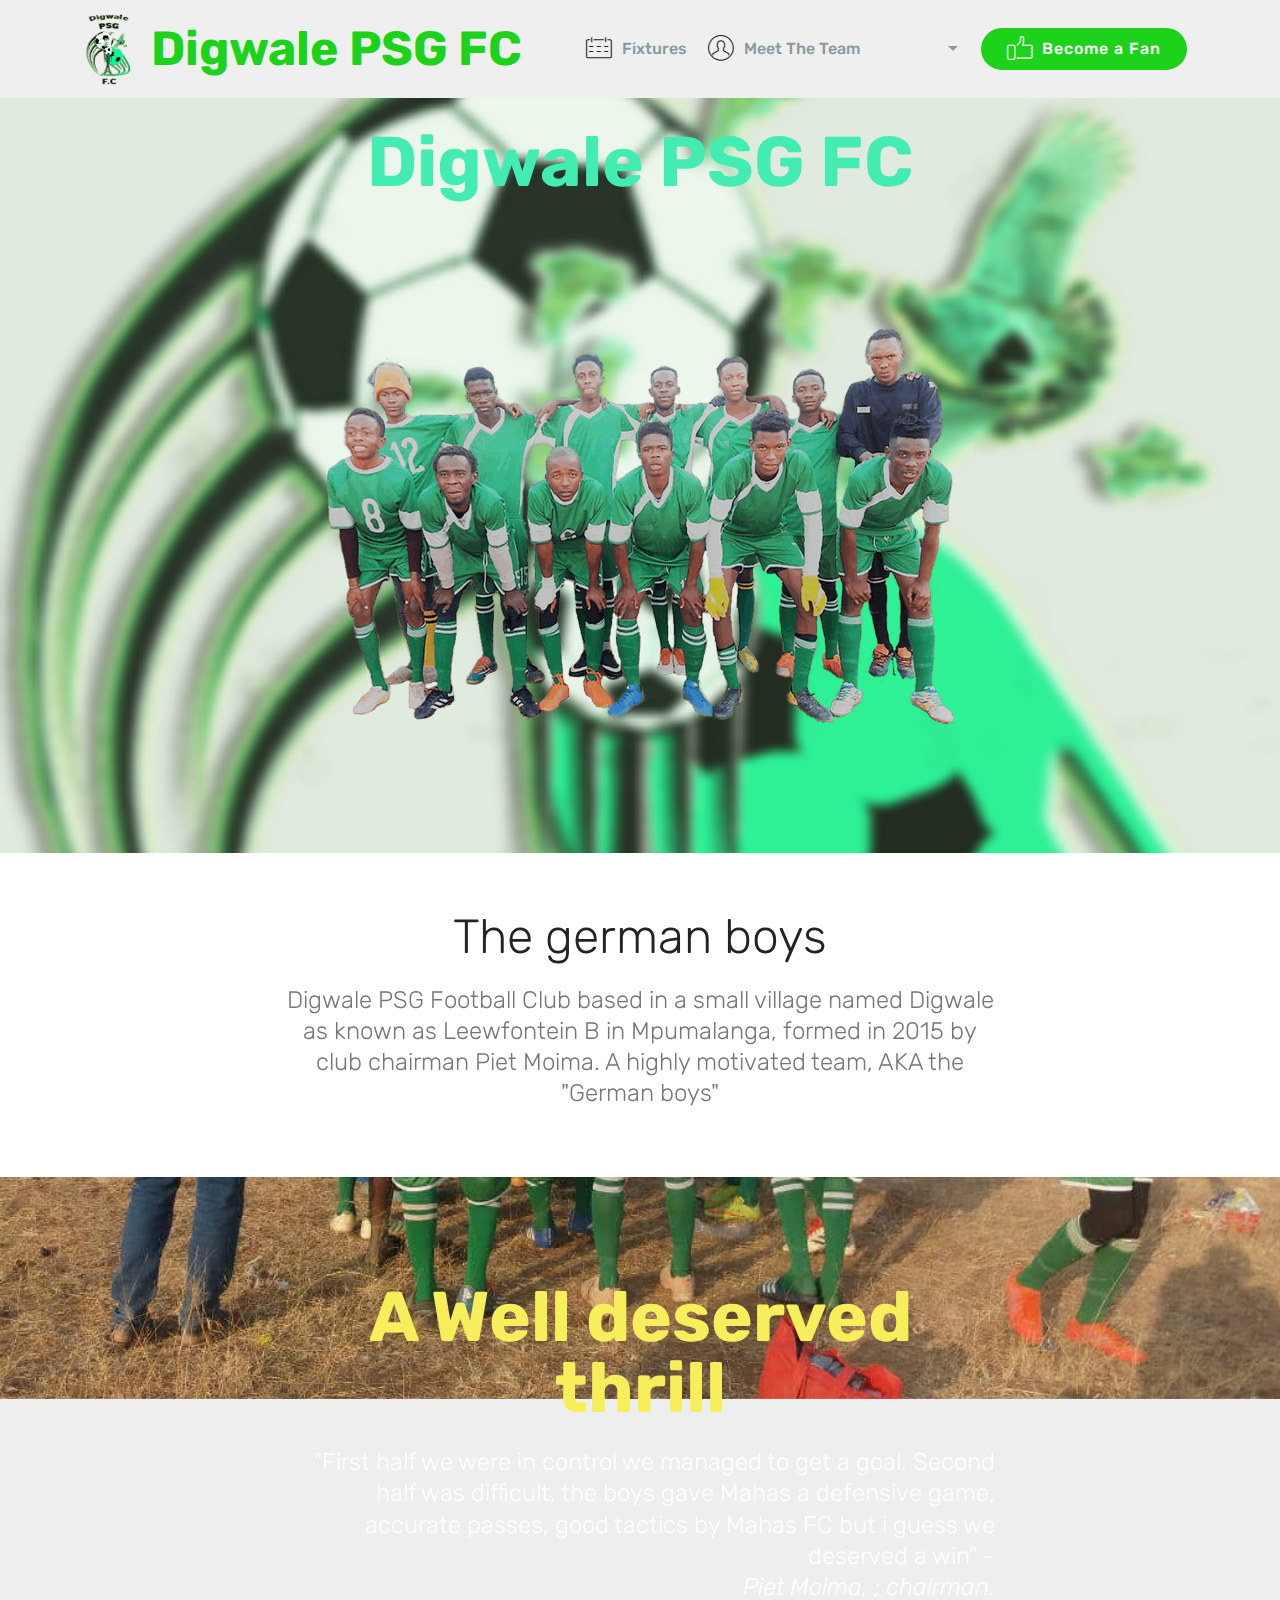
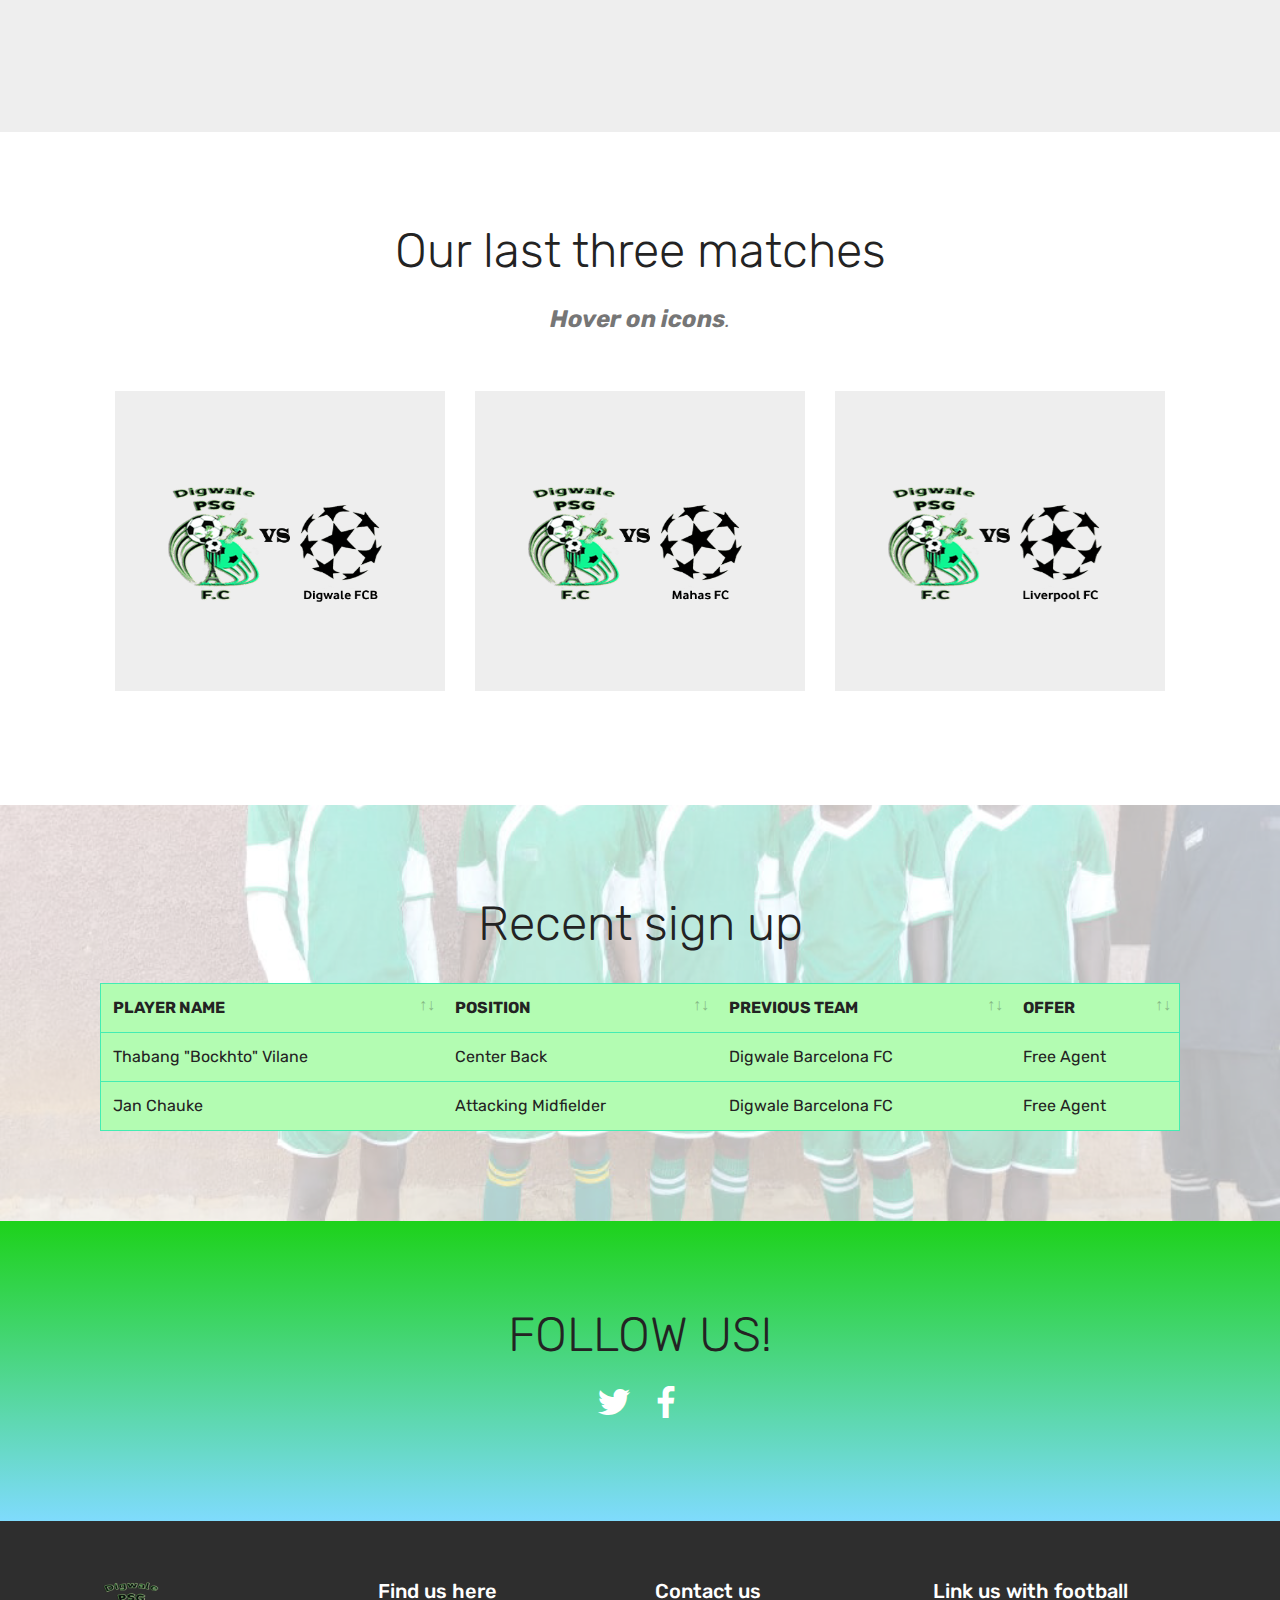
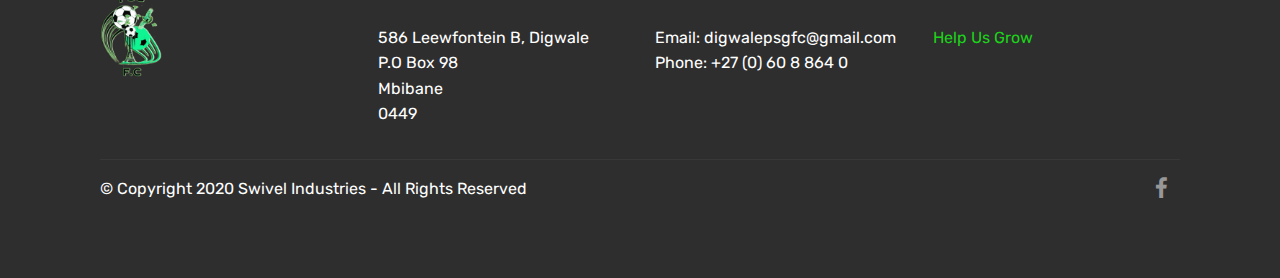
==== index.html @ e211bceb "another commit" ====
<!DOCTYPE html>
<html  >
<head>
  <!-- Site made with Mobirise Website Builder v4.11.6, https://mobirise.com -->
  <meta charset="UTF-8">
  <meta http-equiv="X-UA-Compatible" content="IE=edge">
  <meta name="generator" content="Mobirise v4.11.6, mobirise.com">
  <meta name="viewport" content="width=device-width, initial-scale=1, minimum-scale=1">
  <link rel="shortcut icon" href="assets/images/complete-logo-104x146.png" type="image/x-icon">
  <meta name="description" content="">
  
  <title>Home</title>
  <link rel="stylesheet" href="assets/web/assets/mobirise-icons/mobirise-icons.css">
  <link rel="stylesheet" href="assets/bootstrap/css/bootstrap.min.css">
  <link rel="stylesheet" href="assets/bootstrap/css/bootstrap-grid.min.css">
  <link rel="stylesheet" href="assets/bootstrap/css/bootstrap-reboot.min.css">
  <link rel="stylesheet" href="assets/socicon/css/styles.css">
  <link rel="stylesheet" href="assets/dropdown/css/style.css">
  <link rel="stylesheet" href="assets/tether/tether.min.css">
  <link rel="stylesheet" href="assets/datatables/data-tables.bootstrap4.min.css">
  <link rel="stylesheet" href="assets/theme/css/style.css">
  <link rel="preload" as="style" href="assets/mobirise/css/mbr-additional.css"><link rel="stylesheet" href="assets/mobirise/css/mbr-additional.css" type="text/css">
  
  
  
</head>
<body>
  <section class="menu cid-rPbtZR1qXc" once="menu" id="menu1-0">

    

    <nav class="navbar navbar-expand beta-menu navbar-dropdown align-items-center navbar-fixed-top navbar-toggleable-sm">
        <button class="navbar-toggler navbar-toggler-right" type="button" data-toggle="collapse" data-target="#navbarSupportedContent" aria-controls="navbarSupportedContent" aria-expanded="false" aria-label="Toggle navigation">
            <div class="hamburger">
                <span></span>
                <span></span>
                <span></span>
                <span></span>
            </div>
        </button>
        <div class="menu-logo">
            <div class="navbar-brand">
                <span class="navbar-logo">
                    
                         <a href="PSGHOME.html"><img src="assets/images/complete-logo-104x146.png" alt="Mobirise" title="" style="height: 5.1rem;"></a>
                    
                </span>
                <span class="navbar-caption-wrap"><a class="navbar-caption text-primary display-2" href="PSGHOME.html">Digwale PSG FC</a></span>
            </div>
        </div>
        <div class="collapse navbar-collapse" id="navbarSupportedContent">
            <ul class="navbar-nav nav-dropdown" data-app-modern-menu="true"><li class="nav-item">
                    <a class="nav-link link text-warning display-4" href="Fixtures.html"><span class="mbri-calendar mbr-iconfont mbr-iconfont-btn" style="color: rgb(35, 35, 35);"></span>
                        Fixtures</a>
                </li>
                <li class="nav-item dropdown">
                    <a class="nav-link link text-warning dropdown-toggle display-4" href="Players.html" data-toggle="dropdown-submenu" aria-expanded="false"><span class="mbri-user mbr-iconfont mbr-iconfont-btn" style="color: rgb(35, 35, 35);"></span>
                        Meet The Team &nbsp; &nbsp; &nbsp; &nbsp; &nbsp; &nbsp; &nbsp; &nbsp; &nbsp; &nbsp;&nbsp;</a><div class="dropdown-menu"><a class="text-warning dropdown-item display-4" href="Management.html">Management<br></a><a class="text-warning dropdown-item display-4" href="Players.html">Players</a><a class="text-warning dropdown-item display-4" href="https://facebook.com/DigwalePSGFC/community" target="_blank">Loyal Fans</a></div>
                </li></ul>
            <div class="navbar-buttons mbr-section-btn"><a class="btn btn-sm btn-primary display-4" href="BecomeAfan.html"><span class="mbri-like mbr-iconfont mbr-iconfont-btn"></span>
                    Become a Fan</a></div>
        </div>
    </nav>
</section>

<section class="engine"><a href="https://mobirise.info/g">how to build a site for free</a></section><section class="header4 cid-rPbxjijiwl mbr-parallax-background" id="header4-2">

    

    <div class="mbr-overlay" style="opacity: 0.2; background-color: rgb(168, 222, 167);">
    </div>

    <div class="container">
        <div class="row justify-content-md-center">
            <div class="media-content col-md-10">
                <h1 class="mbr-section-title align-center mbr-white pb-3 mbr-bold mbr-fonts-style display-1">Digwale PSG FC</h1>
                
                <div class="mbr-text align-center mbr-white pb-3">
                    
                </div>
                
            </div>
            <div class="mbr-figure pt-5">
                <img src="assets/images/psgpic-1024x768.png" alt="Mobirise" title="" style="width: 55%;">
            </div>
        </div>
    </div>
</section>

<section class="mbr-section content4 cid-rPbA66pGMI" id="content4-3">

    

    <div class="container">
        <div class="media-container-row">
            <div class="title col-12 col-md-8">
                <h2 class="align-center pb-3 mbr-fonts-style display-2">The german boys</h2>
                <h3 class="mbr-section-subtitle align-center mbr-light mbr-fonts-style display-5">Digwale PSG Football Club based in a small village named Digwale as known as Leewfontein B in Mpumalanga, formed in 2015 by club chairman Piet Moima. A highly motivated team, AKA the "German boys"</h3>
                
            </div>
        </div>
    </div>
</section>

<section class="mbr-section content5 cid-rPbBr944lD mbr-parallax-background" id="content5-4">

    

    

    <div class="container">
        <div class="media-container-row">
            <div class="title col-12 col-md-8">
                <h2 class="align-center mbr-bold mbr-white pb-3 mbr-fonts-style display-1">A Well deserved thrill</h2>
                <h3 class="mbr-section-subtitle align-center mbr-light mbr-white pb-3 mbr-fonts-style display-5">"First half we were in control we managed to get a goal. Second half was difficult, the boys gave Mahas a defensive game, &nbsp;accurate passes, good tactics by Mahas FC but i guess we deserved a win" -<br><em> Piet Moima, ; chairman.</em></h3>
                
                
            </div>
        </div>
    </div>
</section>

<section class="features15 cid-rPbEef24jK" id="features15-5">

    

    
    <div class="container">
        <h2 class="mbr-section-title pb-3 align-center mbr-fonts-style display-2">Our last three matches</h2>
        <h3 class="mbr-section-subtitle display-5 align-center mbr-fonts-style"><em><strong>Hover on icons</strong>.
        </em></h3>

        <div class="media-container-row container pt-5 mt-2">

            <div class="col-12 col-md-6 mb-4 col-lg-4">
                <div class="card flip-card p-5 align-center">
                    <div class="card-front card_cont">
                        <img src="assets/images/vsfcb-500x500.png" alt="Mobirise" title="">
                    </div>
                    <div class="card_back card_cont">
                        <h4 class="card-title display-5 py-2 mbr-fonts-style display-1"><strong><br></strong><strong>1-0</strong></h4>
                        <p class="mbr-text mbr-fonts-style display-7">25 January 2020</p>
                    </div>
                </div>
            </div>

            <div class="col-12 col-md-6 mb-4 col-lg-4">
                
                <div class="card flip-card p-5 align-center">
                    <div class="card-front card_cont">
                        <img src="assets/images/vsmahas-500x500.png" alt="Mobirise" title="">
                    </div>
                    <div class="card_back card_cont">
                        <h4 class="card-title py-2 mbr-fonts-style display-5"><strong><br></strong><strong>1-0</strong></h4>
                        <p class="mbr-text mbr-fonts-style display-7">08 February 2020</p>
                    </div>
                </div>
            </div>
            
            <div class="col-12 col-md-6 mb-4 col-lg-4">
                <div class="card flip-card p-5 align-center">
                    <div class="card-front card_cont">
                        <img src="assets/images/vsliverpool-500x500.png" alt="Mobirise" title="">
                    </div>
                    <div class="card_back card_cont">
                        <h4 class="card-title py-2 mbr-fonts-style display-5"><strong><br></strong><strong>0-1</strong></h4>
                        <p class="mbr-text mbr-fonts-style display-7">02 February 2020</p>
                    </div>
                </div> 
            </div>

            
        </div>
</div></section>

<section class="section-table cid-rPbGvkcdVj" id="table1-6">

  
  <div class="mbr-overlay" style="opacity: 0.7; background-color: rgb(255, 255, 255);">
  </div>
  <div class="container container-table">
      <h2 class="mbr-section-title mbr-fonts-style align-center pb-3 display-2">Recent sign up</h2>
      
      <div class="table-wrapper">
        <div class="container">
          
        </div>

        <div class="container scroll">
          <table class="table" cellspacing="0">
            <thead>
              <tr class="table-heads ">
                  
                  
                  
                  
              <th class="head-item mbr-fonts-style display-7">PLAYER NAME</th><th class="head-item mbr-fonts-style display-7">POSITION</th><th class="head-item mbr-fonts-style display-7">PREVIOUS TEAM</th><th class="head-item mbr-fonts-style display-7">OFFER</th></tr>
            </thead>

            <tbody>
              
              
              
              
            <tr> 
                
                
                
                
              <td class="body-item mbr-fonts-style display-7">Thabang "Bockhto" Vilane</td><td class="body-item mbr-fonts-style display-7">Center Back</td><td class="body-item mbr-fonts-style display-7">Digwale Barcelona FC</td><td class="body-item mbr-fonts-style display-7">Free Agent</td></tr><tr> 
                
                
                
                
              <td class="body-item mbr-fonts-style display-7">Jan Chauke</td><td class="body-item mbr-fonts-style display-7">Attacking Midfielder</td><td class="body-item mbr-fonts-style display-7">Digwale Barcelona FC</td><td class="body-item mbr-fonts-style display-7">Free Agent</td></tr></tbody>
          </table>
        </div>
        <div class="container table-info-container">
          
        </div>
      </div>
    </div>
</section>

<section class="cid-rPbJPDP6xq" id="social-buttons2-8">

    

    

    <div class="container">
        <div class="media-container-row">
            <div class="col-md-8 align-center">
                <h2 class="pb-3 mbr-fonts-style display-2">
                    FOLLOW US!
                </h2>
                <div class="social-list pl-0 mb-0">
                    <a href="https://twitter.com/DigwalePSGFC" target="_blank">
                        <span class="px-2 mbr-iconfont mbr-iconfont-social socicon-twitter socicon"></span>
                    </a>
                    <a href="https://facebook.com/DigwalePSGFC" target="_blank">
                        <span class="px-2 mbr-iconfont mbr-iconfont-social socicon-facebook socicon"></span>
                    </a>
                    <a href="https://instagram.com/mobirise" target="_blank">
                        
                    </a>
                    <a href="https://www.youtube.com/c/mobirise" target="_blank">
                        
                    </a>
                    <a href="https://www.behance.net/Mobirise" target="_blank">
                        
                    </a>
                </div>
            </div>
        </div>
    </div>
</section>

<section class="cid-rPbJXN30pW" id="footer1-9">

    

    

    <div class="container">
        <div class="media-container-row content text-white">
            <div class="col-12 col-md-3">
                <div class="media-wrap">
                    <a href="index.html">
                        <img src="assets/images/complete-logo-136x191.png" alt="Mobirise" title="">
                    </a>
                </div>
            </div>
            <div class="col-12 col-md-3 mbr-fonts-style display-7">
                <h5 class="pb-3">Find us here</h5>
                <p class="mbr-text">586 Leewfontein B, Digwale<br>P.O Box 98<br>Mbibane<br>0449&nbsp;<br></p>
            </div>
            <div class="col-12 col-md-3 mbr-fonts-style display-7">
                <h5 class="pb-3">
                    Contact us</h5>
                <p class="mbr-text">
                    Email: digwalepsgfc@gmail.com
                    <br>Phone: +27 (0) 60 8 864 0 &nbsp;<br><br></p>
            </div>
            <div class="col-12 col-md-3 mbr-fonts-style display-7">
                <h5 class="pb-3">
                    Link us with football</h5>
                <p class="mbr-text"><a class="text-primary" href="BecomeAfan.html#header15-b">Help Us Grow</a>&nbsp; &nbsp; &nbsp; &nbsp; &nbsp; &nbsp; &nbsp; &nbsp; &nbsp; &nbsp; &nbsp;<br><br></p>
            </div>
        </div>
        <div class="footer-lower">
            <div class="media-container-row">
                <div class="col-sm-12">
                    <hr>
                </div>
            </div>
            <div class="media-container-row mbr-white">
                <div class="col-sm-6 copyright">
                    <p class="mbr-text mbr-fonts-style display-7">
                        © Copyright 2020 Swivel Industries - All Rights Reserved
                    </p>
                </div>
                <div class="col-md-6">
                    <div class="social-list align-right">
                        <div class="soc-item">
                            <a href="https://facebook.com/SwivelTechnologies" target="_blank">
                                <span class="mbr-iconfont mbr-iconfont-social socicon-facebook socicon"></span>
                            </a>
                        </div>
                        
                        
                        
                        
                        
                    </div>
                </div>
            </div>
        </div>
    </div>
</section>


  <script src="assets/web/assets/jquery/jquery.min.js"></script>
  <script src="assets/popper/popper.min.js"></script>
  <script src="assets/bootstrap/js/bootstrap.min.js"></script>
  <script src="assets/smoothscroll/smooth-scroll.js"></script>
  <script src="assets/dropdown/js/nav-dropdown.js"></script>
  <script src="assets/dropdown/js/navbar-dropdown.js"></script>
  <script src="assets/tether/tether.min.js"></script>
  <script src="assets/parallax/jarallax.min.js"></script>
  <script src="assets/mbr-flip-card/mbr-flip-card.js"></script>
  <script src="assets/datatables/jquery.data-tables.min.js"></script>
  <script src="assets/datatables/data-tables.bootstrap4.min.js"></script>
  <script src="assets/sociallikes/social-likes.js"></script>
  <script src="assets/touchswipe/jquery.touch-swipe.min.js"></script>
  <script src="assets/theme/js/script.js"></script>
  
  
</body>
</html>
---- assets/web/assets/mobirise-icons/mobirise-icons.css ----
@font-face {
  font-family: 'MobiriseIcons';
  src:  url('mobirise-icons.eot?spat4u');
  src:  url('mobirise-icons.eot?spat4u#iefix') format('embedded-opentype'),
    url('mobirise-icons.ttf?spat4u') format('truetype'),
    url('mobirise-icons.woff?spat4u') format('woff'),
    url('mobirise-icons.svg?spat4u#MobiriseIcons') format('svg');
  font-weight: normal;
  font-style: normal;
  font-display: swap;
}

[class^="mbri-"], [class*=" mbri-"] {
  /* use !important to prevent issues with browser extensions that change fonts */
  font-family: MobiriseIcons !important;
  speak: none;
  font-style: normal;
  font-weight: normal;
  font-variant: normal;
  text-transform: none;
  line-height: 1;

  /* Better Font Rendering =========== */
  -webkit-font-smoothing: antialiased;
  -moz-osx-font-smoothing: grayscale;
}

.mbri-add-submenu:before {
  content: "\e900";
}
.mbri-alert:before {
  content: "\e901";
}
.mbri-align-center:before {
  content: "\e902";
}
.mbri-align-justify:before {
  content: "\e903";
}
.mbri-align-left:before {
  content: "\e904";
}
.mbri-align-right:before {
  content: "\e905";
}
.mbri-android:before {
  content: "\e906";
}
.mbri-apple:before {
  content: "\e907";
}
.mbri-arrow-down:before {
  content: "\e908";
}
.mbri-arrow-next:before {
  content: "\e909";
}
.mbri-arrow-prev:before {
  content: "\e90a";
}
.mbri-arrow-up:before {
  content: "\e90b";
}
.mbri-bold:before {
  content: "\e90c";
}
.mbri-bookmark:before {
  content: "\e90d";
}
.mbri-bootstrap:before {
  content: "\e90e";
}
.mbri-briefcase:before {
  content: "\e90f";
}
.mbri-browse:before {
  content: "\e910";
}
.mbri-bulleted-list:before {
  content: "\e911";
}
.mbri-calendar:before {
  content: "\e912";
}
.mbri-camera:before {
  content: "\e913";
}
.mbri-cart-add:before {
  content: "\e914";
}
.mbri-cart-full:before {
  content: "\e915";
}
.mbri-cash:before {
  content: "\e916";
}
.mbri-change-style:before {
  content: "\e917";
}
.mbri-chat:before {
  content: "\e918";
}
.mbri-clock:before {
  content: "\e919";
}
.mbri-close:before {
  content: "\e91a";
}
.mbri-cloud:before {
  content: "\e91b";
}
.mbri-code:before {
  content: "\e91c";
}
.mbri-contact-form:before {
  content: "\e91d";
}
.mbri-credit-card:before {
  content: "\e91e";
}
.mbri-cursor-click:before {
  content: "\e91f";
}
.mbri-cust-feedback:before {
  content: "\e920";
}
.mbri-database:before {
  content: "\e921";
}
.mbri-delivery:before {
  content: "\e922";
}
.mbri-desktop:before {
  content: "\e923";
}
.mbri-devices:before {
  content: "\e924";
}
.mbri-down:before {
  content: "\e925";
}
.mbri-download:before {
  content: "\e989";
}
.mbri-drag-n-drop:before {
  content: "\e927";
}
.mbri-drag-n-drop2:before {
  content: "\e928";
}
.mbri-edit:before {
  content: "\e929";
}
.mbri-edit2:before {
  content: "\e92a";
}
.mbri-error:before {
  content: "\e92b";
}
.mbri-extension:before {
  content: "\e92c";
}
.mbri-features:before {
  content: "\e92d";
}
.mbri-file:before {
  content: "\e92e";
}
.mbri-flag:before {
  content: "\e92f";
}
.mbri-folder:before {
  content: "\e930";
}
.mbri-gift:before {
  content: "\e931";
}
.mbri-github:before {
  content: "\e932";
}
.mbri-globe:before {
  content: "\e933";
}
.mbri-globe-2:before {
  content: "\e934";
}
.mbri-growing-chart:before {
  content: "\e935";
}
.mbri-hearth:before {
  content: "\e936";
}
.mbri-help:before {
  content: "\e937";
}
.mbri-home:before {
  content: "\e938";
}
.mbri-hot-cup:before {
  content: "\e939";
}
.mbri-idea:before {
  content: "\e93a";
}
.mbri-image-gallery:before {
  content: "\e93b";
}
.mbri-image-slider:before {
  content: "\e93c";
}
.mbri-info:before {
  content: "\e93d";
}
.mbri-italic:before {
  content: "\e93e";
}
.mbri-key:before {
  content: "\e93f";
}
.mbri-laptop:before {
  content: "\e940";
}
.mbri-layers:before {
  content: "\e941";
}
.mbri-left-right:before {
  content: "\e942";
}
.mbri-left:before {
  content: "\e943";
}
.mbri-letter:before {
  content: "\e944";
}
.mbri-like:before {
  content: "\e945";
}
.mbri-link:before {
  content: "\e946";
}
.mbri-lock:before {
  content: "\e947";
}
.mbri-login:before {
  content: "\e948";
}
.mbri-logout:before {
  content: "\e949";
}
.mbri-magic-stick:before {
  content: "\e94a";
}
.mbri-map-pin:before {
  content: "\e94b";
}
.mbri-menu:before {
  content: "\e94c";
}
.mbri-mobile:before {
  content: "\e94d";
}
.mbri-mobile2:before {
  content: "\e94e";
}
.mbri-mobirise:before {
  content: "\e94f";
}
.mbri-more-horizontal:before {
  content: "\e950";
}
.mbri-more-vertical:before {
  content: "\e951";
}
.mbri-music:before {
  content: "\e952";
}
.mbri-new-file:before {
  content: "\e953";
}
.mbri-numbered-list:before {
  content: "\e954";
}
.mbri-opened-folder:before {
  content: "\e955";
}
.mbri-pages:before {
  content: "\e956";
}
.mbri-paper-plane:before {
  content: "\e957";
}
.mbri-paperclip:before {
  content: "\e958";
}
.mbri-photo:before {
  content: "\e959";
}
.mbri-photos:before {
  content: "\e95a";
}
.mbri-pin:before {
  content: "\e95b";
}
.mbri-play:before {
  content: "\e95c";
}
.mbri-plus:before {
  content: "\e95d";
}
.mbri-preview:before {
  content: "\e95e";
}
.mbri-print:before {
  content: "\e95f";
}
.mbri-protect:before {
  content: "\e960";
}
.mbri-question:before {
  content: "\e961";
}
.mbri-quote-left:before {
  content: "\e962";
}
.mbri-quote-right:before {
  content: "\e963";
}
.mbri-refresh:before {
  content: "\e964";
}
.mbri-responsive:before {
  content: "\e965";
}
.mbri-right:before {
  content: "\e966";
}
.mbri-rocket:before {
  content: "\e967";
}
.mbri-sad-face:before {
  content: "\e968";
}
.mbri-sale:before {
  content: "\e969";
}
.mbri-save:before {
  content: "\e96a";
}
.mbri-search:before {
  content: "\e96b";
}
.mbri-setting:before {
  content: "\e96c";
}
.mbri-setting2:before {
  content: "\e96d";
}
.mbri-setting3:before {
  content: "\e96e";
}
.mbri-share:before {
  content: "\e96f";
}
.mbri-shopping-bag:before {
  content: "\e970";
}
.mbri-shopping-basket:before {
  content: "\e971";
}
.mbri-shopping-cart:before {
  content: "\e972";
}
.mbri-sites:before {
  content: "\e973";
}
.mbri-smile-face:before {
  content: "\e974";
}
.mbri-speed:before {
  content: "\e975";
}
.mbri-star:before {
  content: "\e976";
}
.mbri-success:before {
  content: "\e977";
}
.mbri-sun:before {
  content: "\e978";
}
.mbri-sun2:before {
  content: "\e979";
}
.mbri-tablet:before {
  content: "\e97a";
}
.mbri-tablet-vertical:before {
  content: "\e97b";
}
.mbri-target:before {
  content: "\e97c";
}
.mbri-timer:before {
  content: "\e97d";
}
.mbri-to-ftp:before {
  content: "\e97e";
}
.mbri-to-local-drive:before {
  content: "\e97f";
}
.mbri-touch-swipe:before {
  content: "\e980";
}
.mbri-touch:before {
  content: "\e981";
}
.mbri-trash:before {
  content: "\e982";
}
.mbri-underline:before {
  content: "\e983";
}
.mbri-unlink:before {
  content: "\e984";
}
.mbri-unlock:before {
  content: "\e985";
}
.mbri-up-down:before {
  content: "\e986";
}
.mbri-up:before {
  content: "\e987";
}
.mbri-update:before {
  content: "\e988";
}
.mbri-upload:before {
 content: "\e926"; 
}
.mbri-user:before {
  content: "\e98a";
}
.mbri-user2:before {
  content: "\e98b";
}
.mbri-users:before {
  content: "\e98c";
}
.mbri-video:before {
  content: "\e98d";
}
.mbri-video-play:before {
  content: "\e98e";
}
.mbri-watch:before {
  content: "\e98f";
}
.mbri-website-theme:before {
  content: "\e990";
}
.mbri-wifi:before {
  content: "\e991";
}
.mbri-windows:before {
  content: "\e992";
}
.mbri-zoom-out:before {
  content: "\e993";
}
.mbri-redo:before {
  content: "\e994";
}
.mbri-undo:before {
  content: "\e995";
}
---- assets/socicon/css/styles.css ----
@charset "UTF-8";

@font-face {
  font-family: "socicon";
  src:url("../fonts/socicon.eot");
  src:url("../fonts/socicon.eot?#iefix") format("embedded-opentype"),
    url("../fonts/socicon.woff") format("woff"),
    url("../fonts/socicon.ttf") format("truetype"),
    url("../fonts/socicon.svg#socicon") format("svg");
  font-weight: normal;
  font-style: normal;
  font-display:swap;
}

[data-icon]:before {
  font-family: "socicon" !important;
  content: attr(data-icon);
  font-style: normal !important;
  font-weight: normal !important;
  font-variant: normal !important;
  text-transform: none !important;
  speak: none;
  line-height: 1;
  -webkit-font-smoothing: antialiased;
  -moz-osx-font-smoothing: grayscale;
}

[class^="socicon-"]:before,
[class*=" socicon-"]:before {
  font-family: "socicon" !important;
  font-style: normal !important;
  font-weight: normal !important;
  font-variant: normal !important;
  text-transform: none !important;
  speak: none;
  line-height: 1;
  -webkit-font-smoothing: antialiased;
  -moz-osx-font-smoothing: grayscale;
}

.socicon-modelmayhem:before {
  content: "\e000";
}
.socicon-mixcloud:before {
  content: "\e001";
}
.socicon-drupal:before {
  content: "\e002";
}
.socicon-swarm:before {
  content: "\e003";
}
.socicon-istock:before {
  content: "\e004";
}
.socicon-yammer:before {
  content: "\e005";
}
.socicon-ello:before {
  content: "\e006";
}
.socicon-stackoverflow:before {
  content: "\e007";
}
.socicon-persona:before {
  content: "\e008";
}
.socicon-triplej:before {
  content: "\e009";
}
.socicon-houzz:before {
  content: "\e00a";
}
.socicon-rss:before {
  content: "\e00b";
}
.socicon-paypal:before {
  content: "\e00c";
}
.socicon-odnoklassniki:before {
  content: "\e00d";
}
.socicon-airbnb:before {
  content: "\e00e";
}
.socicon-periscope:before {
  content: "\e00f";
}
.socicon-outlook:before {
  content: "\e010";
}
.socicon-coderwall:before {
  content: "\e011";
}
.socicon-tripadvisor:before {
  content: "\e012";
}
.socicon-appnet:before {
  content: "\e013";
}
.socicon-goodreads:before {
  content: "\e014";
}
.socicon-tripit:before {
  content: "\e015";
}
.socicon-lanyrd:before {
  content: "\e016";
}
.socicon-slideshare:before {
  content: "\e017";
}
.socicon-buffer:before {
  content: "\e018";
}
.socicon-disqus:before {
  content: "\e019";
}
.socicon-vkontakte:before {
  content: "\e01a";
}
.socicon-whatsapp:before {
  content: "\e01b";
}
.socicon-patreon:before {
  content: "\e01c";
}
.socicon-storehouse:before {
  content: "\e01d";
}
.socicon-pocket:before {
  content: "\e01e";
}
.socicon-mail:before {
  content: "\e01f";
}
.socicon-blogger:before {
  content: "\e020";
}
.socicon-technorati:before {
  content: "\e021";
}
.socicon-reddit:before {
  content: "\e022";
}
.socicon-dribbble:before {
  content: "\e023";
}
.socicon-stumbleupon:before {
  content: "\e024";
}
.socicon-digg:before {
  content: "\e025";
}
.socicon-envato:before {
  content: "\e026";
}
.socicon-behance:before {
  content: "\e027";
}
.socicon-delicious:before {
  content: "\e028";
}
.socicon-deviantart:before {
  content: "\e029";
}
.socicon-forrst:before {
  content: "\e02a";
}
.socicon-play:before {
  content: "\e02b";
}
.socicon-zerply:before {
  content: "\e02c";
}
.socicon-wikipedia:before {
  content: "\e02d";
}
.socicon-apple:before {
  content: "\e02e";
}
.socicon-flattr:before {
  content: "\e02f";
}
.socicon-github:before {
  content: "\e030";
}
.socicon-renren:before {
  content: "\e031";
}
.socicon-friendfeed:before {
  content: "\e032";
}
.socicon-newsvine:before {
  content: "\e033";
}
.socicon-identica:before {
  content: "\e034";
}
.socicon-bebo:before {
  content: "\e035";
}
.socicon-zynga:before {
  content: "\e036";
}
.socicon-steam:before {
  content: "\e037";
}
.socicon-xbox:before {
  content: "\e038";
}
.socicon-windows:before {
  content: "\e039";
}
.socicon-qq:before {
  content: "\e03a";
}
.socicon-douban:before {
  content: "\e03b";
}
.socicon-meetup:before {
  content: "\e03c";
}
.socicon-playstation:before {
  content: "\e03d";
}
.socicon-android:before {
  content: "\e03e";
}
.socicon-snapchat:before {
  content: "\e03f";
}
.socicon-twitter:before {
  content: "\e040";
}
.socicon-facebook:before {
  content: "\e041";
}
.socicon-googleplus:before {
  content: "\e042";
}
.socicon-pinterest:before {
  content: "\e043";
}
.socicon-foursquare:before {
  content: "\e044";
}
.socicon-yahoo:before {
  content: "\e045";
}
.socicon-skype:before {
  content: "\e046";
}
.socicon-yelp:before {
  content: "\e047";
}
.socicon-feedburner:before {
  content: "\e048";
}
.socicon-linkedin:before {
  content: "\e049";
}
.socicon-viadeo:before {
  content: "\e04a";
}
.socicon-xing:before {
  content: "\e04b";
}
.socicon-myspace:before {
  content: "\e04c";
}
.socicon-soundcloud:before {
  content: "\e04d";
}
.socicon-spotify:before {
  content: "\e04e";
}
.socicon-grooveshark:before {
  content: "\e04f";
}
.socicon-lastfm:before {
  content: "\e050";
}
.socicon-youtube:before {
  content: "\e051";
}
.socicon-vimeo:before {
  content: "\e052";
}
.socicon-dailymotion:before {
  content: "\e053";
}
.socicon-vine:before {
  content: "\e054";
}
.socicon-flickr:before {
  content: "\e055";
}
.socicon-500px:before {
  content: "\e056";
}
.socicon-wordpress:before {
  content: "\e058";
}
.socicon-tumblr:before {
  content: "\e059";
}
.socicon-twitch:before {
  content: "\e05a";
}
.socicon-8tracks:before {
  content: "\e05b";
}
.socicon-amazon:before {
  content: "\e05c";
}
.socicon-icq:before {
  content: "\e05d";
}
.socicon-smugmug:before {
  content: "\e05e";
}
.socicon-ravelry:before {
  content: "\e05f";
}
.socicon-weibo:before {
  content: "\e060";
}
.socicon-baidu:before {
  content: "\e061";
}
.socicon-angellist:before {
  content: "\e062";
}
.socicon-ebay:before {
  content: "\e063";
}
.socicon-imdb:before {
  content: "\e064";
}
.socicon-stayfriends:before {
  content: "\e065";
}
.socicon-residentadvisor:before {
  content: "\e066";
}
.socicon-google:before {
  content: "\e067";
}
.socicon-yandex:before {
  content: "\e068";
}
.socicon-sharethis:before {
  content: "\e069";
}
.socicon-bandcamp:before {
  content: "\e06a";
}
.socicon-itunes:before {
  content: "\e06b";
}
.socicon-deezer:before {
  content: "\e06c";
}
.socicon-telegram:before {
  content: "\e06e";
}
.socicon-openid:before {
  content: "\e06f";
}
.socicon-amplement:before {
  content: "\e070";
}
.socicon-viber:before {
  content: "\e071";
}
.socicon-zomato:before {
  content: "\e072";
}
.socicon-draugiem:before {
  content: "\e074";
}
.socicon-endomodo:before {
  content: "\e075";
}
.socicon-filmweb:before {
  content: "\e076";
}
.socicon-stackexchange:before {
  content: "\e077";
}
.socicon-wykop:before {
  content: "\e078";
}
.socicon-teamspeak:before {
  content: "\e079";
}
.socicon-teamviewer:before {
  content: "\e07a";
}
.socicon-ventrilo:before {
  content: "\e07b";
}
.socicon-younow:before {
  content: "\e07c";
}
.socicon-raidcall:before {
  content: "\e07d";
}
.socicon-mumble:before {
  content: "\e07e";
}
.socicon-medium:before {
  content: "\e06d";
}
.socicon-bebee:before {
  content: "\e07f";
}
.socicon-hitbox:before {
  content: "\e080";
}
.socicon-reverbnation:before {
  content: "\e081";
}
.socicon-formulr:before {
  content: "\e082";
}
.socicon-instagram:before {
  content: "\e057";
}
.socicon-battlenet:before {
  content: "\e083";
}
.socicon-chrome:before {
  content: "\e084";
}
.socicon-discord:before {
  content: "\e086";
}
.socicon-issuu:before {
  content: "\e087";
}
.socicon-macos:before {
  content: "\e088";
}
.socicon-firefox:before {
  content: "\e089";
}
.socicon-opera:before {
  content: "\e08d";
}
.socicon-keybase:before {
  content: "\e090";
}
.socicon-alliance:before {
  content: "\e091";
}
.socicon-livejournal:before {
  content: "\e092";
}
.socicon-googlephotos:before {
  content: "\e093";
}
.socicon-horde:before {
  content: "\e094";
}
.socicon-etsy:before {
  content: "\e095";
}
.socicon-zapier:before {
  content: "\e096";
}
.socicon-google-scholar:before {
  content: "\e097";
}
.socicon-researchgate:before {
  content: "\e098";
}
.socicon-wechat:before {
  content: "\e099";
}
.socicon-strava:before {
  content: "\e09a";
}
.socicon-line:before {
  content: "\e09b";
}
.socicon-lyft:before {
  content: "\e09c";
}
.socicon-uber:before {
  content: "\e09d";
}
.socicon-songkick:before {
  content: "\e09e";
}
.socicon-viewbug:before {
  content: "\e09f";
}
.socicon-googlegroups:before {
  content: "\e0a0";
}
.socicon-quora:before {
  content: "\e073";
}
.socicon-diablo:before {
  content: "\e085";
}
.socicon-blizzard:before {
  content: "\e0a1";
}
.socicon-hearthstone:before {
  content: "\e08b";
}
.socicon-heroes:before {
  content: "\e08a";
}
.socicon-overwatch:before {
  content: "\e08c";
}
.socicon-warcraft:before {
  content: "\e08e";
}
.socicon-starcraft:before {
  content: "\e08f";
}
.socicon-beam:before {
  content: "\e0a2";
}
.socicon-curse:before {
  content: "\e0a3";
}
.socicon-player:before {
  content: "\e0a4";
}
.socicon-streamjar:before {
  content: "\e0a5";
}
.socicon-nintendo:before {
  content: "\e0a6";
}
.socicon-hellocoton:before {
  content: "\e0a7";
}
---- assets/dropdown/css/style.css ----
.navbar-dropdown {
  left: 0;
  padding: 0;
  position: absolute;
  right: 0;
  top: 0;
  transition: all 0.45s ease;
  z-index: 1030;
  background: #282828; }
  .navbar-dropdown .navbar-logo {
    margin-right: 0.8rem;
    transition: margin 0.3s ease-in-out;
    vertical-align: middle; }
    .navbar-dropdown .navbar-logo img {
      height: 3.125rem;
      transition: all 0.3s ease-in-out; }
    .navbar-dropdown .navbar-logo.mbr-iconfont {
      font-size: 3.125rem;
      line-height: 3.125rem; }
  .navbar-dropdown .navbar-caption {
    font-weight: 700;
    white-space: normal;
    vertical-align: -4px;
    line-height: 3.125rem !important; }
    .navbar-dropdown .navbar-caption, .navbar-dropdown .navbar-caption:hover {
      color: inherit;
      text-decoration: none; }
  .navbar-dropdown .mbr-iconfont + .navbar-caption {
    vertical-align: -1px; }
  .navbar-dropdown.navbar-fixed-top {
    position: fixed; }
  .navbar-dropdown .navbar-brand span {
    vertical-align: -4px; }
  .navbar-dropdown.bg-color.transparent {
    background: none; }
  .navbar-dropdown.navbar-short .navbar-brand {
    padding: 0.625rem 0; }
    .navbar-dropdown.navbar-short .navbar-brand span {
      vertical-align: -1px; }
  .navbar-dropdown.navbar-short .navbar-caption {
    line-height: 2.375rem !important;
    vertical-align: -2px; }
  .navbar-dropdown.navbar-short .navbar-logo {
    margin-right: 0.5rem; }
    .navbar-dropdown.navbar-short .navbar-logo img {
      height: 2.375rem; }
    .navbar-dropdown.navbar-short .navbar-logo.mbr-iconfont {
      font-size: 2.375rem;
      line-height: 2.375rem; }
  .navbar-dropdown.navbar-short .mbr-table-cell {
    height: 3.625rem; }
  .navbar-dropdown .navbar-close {
    left: 0.6875rem;
    position: fixed;
    top: 0.75rem;
    z-index: 1000; }
  .navbar-dropdown .hamburger-icon {
    content: "";
    display: inline-block;
    vertical-align: middle;
    width: 16px;
    -webkit-box-shadow: 0 -6px 0 1px #282828,0 0 0 1px #282828,0 6px 0 1px #282828;
    -moz-box-shadow: 0 -6px 0 1px #282828,0 0 0 1px #282828,0 6px 0 1px #282828;
    box-shadow: 0 -6px 0 1px #282828,0 0 0 1px #282828,0 6px 0 1px #282828; }

.dropdown-menu .dropdown-toggle[data-toggle="dropdown-submenu"]::after {
  border-bottom: 0.35em solid transparent;
  border-left: 0.35em solid;
  border-right: 0;
  border-top: 0.35em solid transparent;
  margin-left: 0.3rem; }

.dropdown-menu .dropdown-item:focus {
  outline: 0; }

.nav-dropdown {
  font-size: 0.75rem;
  font-weight: 500;
  height: auto !important; }
  .nav-dropdown .nav-btn {
    padding-left: 1rem; }
  .nav-dropdown .link {
    margin: .667em 1.667em;
    font-weight: 500;
    padding: 0;
    transition: color .2s ease-in-out; }
    .nav-dropdown .link.dropdown-toggle {
      margin-right: 2.583em; }
      .nav-dropdown .link.dropdown-toggle::after {
        margin-left: .25rem;
        border-top: 0.35em solid;
        border-right: 0.35em solid transparent;
        border-left: 0.35em solid transparent;
        border-bottom: 0; }
      .nav-dropdown .link.dropdown-toggle[aria-expanded="true"] {
        margin: 0;
        padding: 0.667em 3.263em  0.667em 1.667em; }
  .nav-dropdown .link::after,
  .nav-dropdown .dropdown-item::after {
    color: inherit; }
  .nav-dropdown .btn {
    font-size: 0.75rem;
    font-weight: 700;
    letter-spacing: 0;
    margin-bottom: 0;
    padding-left: 1.25rem;
    padding-right: 1.25rem; }
  .nav-dropdown .dropdown-menu {
    border-radius: 0;
    border: 0;
    left: 0;
    margin: 0;
    padding-bottom: 1.25rem;
    padding-top: 1.25rem;
    position: relative; }
  .nav-dropdown .dropdown-submenu {
    margin-left: 0.125rem;
    top: 0; }
  .nav-dropdown .dropdown-item {
    font-weight: 500;
    line-height: 2;
    padding: 0.3846em 4.615em 0.3846em 1.5385em;
    position: relative;
    transition: color .2s ease-in-out, background-color .2s ease-in-out; }
    .nav-dropdown .dropdown-item::after {
      margin-top: -0.3077em;
      position: absolute;
      right: 1.1538em;
      top: 50%; }
    .nav-dropdown .dropdown-item:focus, .nav-dropdown .dropdown-item:hover {
      background: none; }

@media (max-width: 767px) {
  .nav-dropdown.navbar-toggleable-sm {
    bottom: 0;
    display: none;
    left: 0;
    overflow-x: hidden;
    position: fixed;
    top: 0;
    transform: translateX(-100%);
    -ms-transform: translateX(-100%);
    -webkit-transform: translateX(-100%);
    width: 18.75rem;
    z-index: 999; } }
.nav-dropdown.navbar-toggleable-xl {
  bottom: 0;
  display: none;
  left: 0;
  overflow-x: hidden;
  position: fixed;
  top: 0;
  transform: translateX(-100%);
  -ms-transform: translateX(-100%);
  -webkit-transform: translateX(-100%);
  width: 18.75rem;
  z-index: 999; }

.nav-dropdown-sm {
  display: block !important;
  overflow-x: hidden;
  overflow: auto;
  padding-top: 3.875rem; }
  .nav-dropdown-sm::after {
    content: "";
    display: block;
    height: 3rem;
    width: 100%; }
  .nav-dropdown-sm.collapse.in ~ .navbar-close {
    display: block !important; }
  .nav-dropdown-sm.collapsing, .nav-dropdown-sm.collapse.in {
    transform: translateX(0);
    -ms-transform: translateX(0);
    -webkit-transform: translateX(0);
    transition: all 0.25s ease-out;
    -webkit-transition: all 0.25s ease-out;
    background: #282828; }
  .nav-dropdown-sm.collapsing[aria-expanded="false"] {
    transform: translateX(-100%);
    -ms-transform: translateX(-100%);
    -webkit-transform: translateX(-100%); }
  .nav-dropdown-sm .nav-item {
    display: block;
    margin-left: 0 !important;
    padding-left: 0; }
  .nav-dropdown-sm .link,
  .nav-dropdown-sm .dropdown-item {
    border-top: 1px dotted rgba(255, 255, 255, 0.1);
    font-size: 0.8125rem;
    line-height: 1.6;
    margin: 0 !important;
    padding: 0.875rem 2.4rem 0.875rem 1.5625rem !important;
    position: relative;
    white-space: normal; }
    .nav-dropdown-sm .link:focus, .nav-dropdown-sm .link:hover,
    .nav-dropdown-sm .dropdown-item:focus,
    .nav-dropdown-sm .dropdown-item:hover {
      background: rgba(0, 0, 0, 0.2) !important;
      color: #c0a375; }
  .nav-dropdown-sm .nav-btn {
    position: relative;
    padding: 1.5625rem 1.5625rem 0 1.5625rem; }
    .nav-dropdown-sm .nav-btn::before {
      border-top: 1px dotted rgba(255, 255, 255, 0.1);
      content: "";
      left: 0;
      position: absolute;
      top: 0;
      width: 100%; }
    .nav-dropdown-sm .nav-btn + .nav-btn {
      padding-top: 0.625rem; }
      .nav-dropdown-sm .nav-btn + .nav-btn::before {
        display: none; }
  .nav-dropdown-sm .btn {
    padding: 0.625rem 0; }
  .nav-dropdown-sm .dropdown-toggle[data-toggle="dropdown-submenu"]::after {
    margin-left: .25rem;
    border-top: 0.35em solid;
    border-right: 0.35em solid transparent;
    border-left: 0.35em solid transparent;
    border-bottom: 0; }
  .nav-dropdown-sm .dropdown-toggle[data-toggle="dropdown-submenu"][aria-expanded="true"]::after {
    border-top: 0;
    border-right: 0.35em solid transparent;
    border-left: 0.35em solid transparent;
    border-bottom: 0.35em solid; }
  .nav-dropdown-sm .dropdown-menu {
    margin: 0;
    padding: 0;
    position: relative;
    top: 0;
    left: 0;
    width: 100%;
    border: 0;
    float: none;
    border-radius: 0;
    background: none; }
  .nav-dropdown-sm .dropdown-submenu {
    left: 100%;
    margin-left: 0.125rem;
    margin-top: -1.25rem;
    top: 0; }

.navbar-toggleable-sm .nav-dropdown .dropdown-menu {
  position: absolute; }

.navbar-toggleable-sm .nav-dropdown .dropdown-submenu {
  left: 100%;
  margin-left: 0.125rem;
  margin-top: -1.25rem;
  top: 0; }

.navbar-toggleable-sm.opened .nav-dropdown .dropdown-menu {
  position: relative; }

.navbar-toggleable-sm.opened .nav-dropdown .dropdown-submenu {
  left: 0;
  margin-left: 00rem;
  margin-top: 0rem;
  top: 0; }

.is-builder .nav-dropdown.collapsing {
  transition: none !important; }

/*# sourceMappingURL=style.css.map */
---- assets/datatables/data-tables.bootstrap4.min.css ----
table.dataTable{clear:both;margin-top:6px !important;margin-bottom:6px !important;max-width:none !important;border-collapse:separate !important}table.dataTable td,table.dataTable th{-webkit-box-sizing:content-box;box-sizing:content-box}table.dataTable td.dataTables_empty,table.dataTable th.dataTables_empty{text-align:center}table.dataTable.nowrap th,table.dataTable.nowrap td{white-space:nowrap}div.dataTables_wrapper div.dataTables_length label{font-weight:normal;text-align:left;white-space:nowrap}div.dataTables_wrapper div.dataTables_length select{width:75px;display:inline-block}div.dataTables_wrapper div.dataTables_filter{text-align:right}div.dataTables_wrapper div.dataTables_filter label{font-weight:normal;white-space:nowrap;text-align:left}div.dataTables_wrapper div.dataTables_filter input{margin-left:0.5em;display:inline-block;width:auto}div.dataTables_wrapper div.dataTables_info{padding-top:0.85em;white-space:nowrap}div.dataTables_wrapper div.dataTables_paginate{margin:0;white-space:nowrap;text-align:right}div.dataTables_wrapper div.dataTables_paginate ul.pagination{margin:2px 0;white-space:nowrap}div.dataTables_wrapper div.dataTables_processing{position:absolute;top:50%;left:50%;width:200px;margin-left:-100px;margin-top:-26px;text-align:center;padding:1em 0}table.dataTable thead>tr>th.sorting_asc,table.dataTable thead>tr>th.sorting_desc,table.dataTable thead>tr>th.sorting,table.dataTable thead>tr>td.sorting_asc,table.dataTable thead>tr>td.sorting_desc,table.dataTable thead>tr>td.sorting{padding-right:30px}table.dataTable thead>tr>th:active,table.dataTable thead>tr>td:active{outline:none}table.dataTable thead .sorting,table.dataTable thead .sorting_asc,table.dataTable thead .sorting_desc,table.dataTable thead .sorting_asc_disabled,table.dataTable thead .sorting_desc_disabled{cursor:pointer;position:relative}table.dataTable thead .sorting:before,table.dataTable thead .sorting:after,table.dataTable thead .sorting_asc:before,table.dataTable thead .sorting_asc:after,table.dataTable thead .sorting_desc:before,table.dataTable thead .sorting_desc:after,table.dataTable thead .sorting_asc_disabled:before,table.dataTable thead .sorting_asc_disabled:after,table.dataTable thead .sorting_desc_disabled:before,table.dataTable thead .sorting_desc_disabled:after{position:absolute;bottom:0.9em;display:block;opacity:0.3}table.dataTable thead .sorting:before,table.dataTable thead .sorting_asc:before,table.dataTable thead .sorting_desc:before,table.dataTable thead .sorting_asc_disabled:before,table.dataTable thead .sorting_desc_disabled:before{right:1em;content:"\2191"}table.dataTable thead .sorting:after,table.dataTable thead .sorting_asc:after,table.dataTable thead .sorting_desc:after,table.dataTable thead .sorting_asc_disabled:after,table.dataTable thead .sorting_desc_disabled:after{right:0.5em;content:"\2193"}table.dataTable thead .sorting_asc:before,table.dataTable thead .sorting_desc:after{opacity:1}table.dataTable thead .sorting_asc_disabled:before,table.dataTable thead .sorting_desc_disabled:after{opacity:0}div.dataTables_scrollHead table.dataTable{margin-bottom:0 !important}div.dataTables_scrollBody table{border-top:none;margin-top:0 !important;margin-bottom:0 !important}div.dataTables_scrollBody table thead .sorting:after,div.dataTables_scrollBody table thead .sorting_asc:after,div.dataTables_scrollBody table thead .sorting_desc:after{display:none}div.dataTables_scrollBody table tbody tr:first-child th,div.dataTables_scrollBody table tbody tr:first-child td{border-top:none}div.dataTables_scrollFoot table{margin-top:0 !important;border-top:none}@media screen and (max-width: 767px){div.dataTables_wrapper div.dataTables_length,div.dataTables_wrapper div.dataTables_filter,div.dataTables_wrapper div.dataTables_info,div.dataTables_wrapper div.dataTables_paginate{text-align:center}}table.dataTable.table-condensed>thead>tr>th{padding-right:20px}table.dataTable.table-condensed .sorting:after,table.dataTable.table-condensed .sorting_asc:after,table.dataTable.table-condensed .sorting_desc:after{top:6px;right:6px}table.table-bordered.dataTable th,table.table-bordered.dataTable td{border-left-width:0}table.table-bordered.dataTable th:last-child,table.table-bordered.dataTable th:last-child,table.table-bordered.dataTable td:last-child,table.table-bordered.dataTable td:last-child{border-right-width:0}table.table-bordered.dataTable tbody th,table.table-bordered.dataTable tbody td{border-bottom-width:0}div.dataTables_scrollHead table.table-bordered{border-bottom-width:0}div.table-responsive>div.dataTables_wrapper>div.row{margin:0}div.table-responsive>div.dataTables_wrapper>div.row>div[class^="col-"]:first-child{padding-left:0}div.table-responsive>div.dataTables_wrapper>div.row>div[class^="col-"]:last-child{padding-right:0}
---- assets/theme/css/style.css ----
/*!
 * Mobirise v4 theme (https://mobirise.com/)
 * Copyright 2017 Mobirise
 */
section {
  background-color: #eeeeee; }

body {
  font-style: normal;
  line-height: 1.5; }

section,
.container,
.container-fluid {
  position: relative;
  word-wrap: break-word; }

a.mbr-iconfont:hover {
  text-decoration: none; }

.article .lead p,
.article .lead ul,
.article .lead ol,
.article .lead pre,
.article .lead blockquote {
  margin-bottom: 0; }

ul,
ol,
pre,
blockquote {
  margin-bottom: 2.3125rem; }

pre {
  background: #f4f4f4;
  padding: 10px 24px;
  white-space: pre-wrap; }

.inactive {
  -webkit-user-select: none;
  -moz-user-select: none;
  -ms-user-select: none;
  user-select: none;
  pointer-events: none;
  -webkit-user-drag: none;
  user-drag: none; }

.mbr-section__comments .row {
  justify-content: center;
  -webkit-justify-content: center; }

a {
  font-style: normal;
  font-weight: 400;
  cursor: pointer; }
  a, a:hover {
    text-decoration: none; }

figure {
  margin-bottom: 0; }

body {
  color: #232323; }

h1,
h2,
h3,
h4,
h5,
h6,
.h1,
.h2,
.h3,
.h4,
.h5,
.h6,
.display-1,
.display-2,
.display-3,
.display-4 {
  line-height: 1;
  word-break: break-word;
  word-wrap: break-word; }

.mbr-section-title {
  font-style: normal;
  line-height: 1.2; }

.mbr-section-subtitle {
  line-height: 1.3; }

.mbr-text {
  font-style: normal;
  line-height: 1.6; }

b,
strong {
  font-weight: bold; }

blockquote {
  padding: 10px 0 10px 20px;
  position: relative;
  border-left: 2px solid;
  border-color: #ff3366; }

input:-webkit-autofill, input:-webkit-autofill:hover, input:-webkit-autofill:focus, input:-webkit-autofill:active {
  transition-delay: 9999s;
  transition-property: background-color, color; }

textarea[type='hidden'] {
  display: none; }

body {
  position: relative; }

section {
  background-position: 50% 50%;
  background-repeat: no-repeat;
  background-size: cover; }
  section .mbr-background-video,
  section .mbr-background-video-preview {
    position: absolute;
    bottom: 0;
    left: 0;
    right: 0;
    top: 0; }

.hidden {
  visibility: hidden; }

.mbr-z-index20 {
  z-index: 20; }

/*! Base colors */
.mbr-white {
  color: #ffffff; }

.mbr-black {
  color: #000000; }

.mbr-bg-white {
  background-color: #ffffff; }

.mbr-bg-black {
  background-color: #000000; }

/*! Text-aligns */
.align-left {
  text-align: left; }

.align-center {
  text-align: center; }

.align-right {
  text-align: right; }

@media (max-width: 767px) {
  .align-left,
  .align-center,
  .align-right,
  .mbr-section-btn,
  .mbr-section-title {
    text-align: center; } }
/*! Font-weight  */
.mbr-light {
  font-weight: 300; }

.mbr-regular {
  font-weight: 400; }

.mbr-semibold {
  font-weight: 500; }

.mbr-bold {
  font-weight: 700; }

/*! Media  */
.media-size-item {
  -webkit-flex: 1 1 auto;
  -moz-flex: 1 1 auto;
  -ms-flex: 1 1 auto;
  -o-flex: 1 1 auto;
  flex: 1 1 auto; }

.media-content {
  -webkit-flex-basis: 100%;
  flex-basis: 100%; }

.media-container-row {
  display: -ms-flexbox;
  display: -webkit-flex;
  display: flex;
  -webkit-flex-direction: row;
  -ms-flex-direction: row;
  flex-direction: row;
  -webkit-flex-wrap: wrap;
  -ms-flex-wrap: wrap;
  flex-wrap: wrap;
  -webkit-justify-content: center;
  -ms-flex-pack: center;
  justify-content: center;
  -webkit-align-content: center;
  -ms-flex-line-pack: center;
  align-content: center;
  -webkit-align-items: start;
  -ms-flex-align: start;
  align-items: start; }
  .media-container-row .media-size-item {
    width: 400px; }

.media-container-column {
  display: -ms-flexbox;
  display: -webkit-flex;
  display: flex;
  -webkit-flex-direction: column;
  -ms-flex-direction: column;
  flex-direction: column;
  -webkit-flex-wrap: wrap;
  -ms-flex-wrap: wrap;
  flex-wrap: wrap;
  -webkit-justify-content: center;
  -ms-flex-pack: center;
  justify-content: center;
  -webkit-align-content: center;
  -ms-flex-line-pack: center;
  align-content: center;
  -webkit-align-items: stretch;
  -ms-flex-align: stretch;
  align-items: stretch; }
  .media-container-column > * {
    width: 100%; }

@media (min-width: 992px) {
  .media-container-row {
    -webkit-flex-wrap: nowrap;
    -ms-flex-wrap: nowrap;
    flex-wrap: nowrap; } }
figure {
  overflow: hidden; }

figure[mbr-media-size] {
  transition: width 0.1s; }

.mbr-figure img,
.mbr-figure iframe {
  display: block;
  width: 100%; }

.card {
  background-color: transparent;
  border: none; }

.card-box {
  width: 100%; }

.card-img {
  text-align: center;
  flex-shrink: 0;
  -webkit-flex-shrink: 0; }

.media {
  max-width: 100%;
  margin: 0 auto; }

.mbr-figure {
  -ms-flex-item-align: center;
  -ms-grid-row-align: center;
  -webkit-align-self: center;
  align-self: center; }

.media-container > div {
  max-width: 100%; }

.mbr-figure img,
.card-img img {
  width: 100%; }

@media (max-width: 991px) {
  .media-size-item {
    width: auto !important; }

  .media {
    width: auto; }

  .mbr-figure {
    width: 100% !important; } }
/*! Buttons */
.btn {
  font-weight: 500;
  border-width: 2px;
  font-style: normal;
  letter-spacing: 1px;
  margin: .4rem .8rem;
  white-space: normal;
  -webkit-transition: all .3s ease-in-out;
  -moz-transition: all .3s ease-in-out;
  transition: all .3s ease-in-out;
  display: inline-flex;
  align-items: center;
  justify-content: center;
  word-break: break-word;
  -webkit-align-items: center;
  -webkit-justify-content: center;
  display: -webkit-inline-flex; }

.btn-sm {
  font-weight: 500;
  letter-spacing: 1px;
  -webkit-transition: all .3s ease-in-out;
  -moz-transition: all .3s ease-in-out;
  transition: all .3s ease-in-out; }

.btn-md {
  font-weight: 500;
  letter-spacing: 1px;
  margin: .4rem .8rem !important;
  -webkit-transition: all .3s ease-in-out;
  -moz-transition: all .3s ease-in-out;
  transition: all .3s ease-in-out; }

.btn-lg {
  font-weight: 500;
  letter-spacing: 1px;
  margin: .4rem .8rem !important;
  -webkit-transition: all .3s ease-in-out;
  -moz-transition: all .3s ease-in-out;
  transition: all .3s ease-in-out; }

.mbr-section-btn {
  margin-left: -0.25rem;
  margin-right: -0.25rem;
  font-size: 0; }

nav .mbr-section-btn {
  margin-left: 0rem;
  margin-right: 0rem; }

.btn-form {
  border-radius: 0; }
  .btn-form:hover {
    cursor: pointer; }

/*! Btn icon margin */
.btn .mbr-iconfont,
.btn.btn-sm .mbr-iconfont {
  cursor: pointer;
  margin-right: 0.5rem; }

.btn.btn-md .mbr-iconfont,
.btn.btn-md .mbr-iconfont {
  margin-right: 0.8rem; }

.mbr-regular {
  font-weight: 400; }

.mbr-semibold {
  font-weight: 500; }

.mbr-bold {
  font-weight: 700; }

[type='submit'] {
  -webkit-appearance: none; }

/*! Full-screen */
.mbr-fullscreen .mbr-overlay {
  min-height: 100vh; }

.mbr-fullscreen {
  display: flex;
  display: -webkit-flex;
  display: -moz-flex;
  display: -ms-flex;
  display: -o-flex;
  align-items: center;
  -webkit-align-items: center;
  min-height: 100vh;
  padding-top: 3rem;
  padding-bottom: 3rem; }

/*! Map */
.map {
  height: 25rem;
  position: relative; }
  .map iframe {
    width: 100%;
    height: 100%; }

.mbr-overlay {
  background-color: #000;
  bottom: 0;
  left: 0;
  opacity: .5;
  position: absolute;
  right: 0;
  top: 0;
  z-index: 0;
  pointer-events: none; }

/* Form */
blockquote {
  font-style: italic;
  padding: 10px 0 10px 20px;
  font-size: 1.09rem;
  position: relative;
  border-width: 3px; }

.form-control {
  background-color: #f5f5f5;
  box-shadow: none;
  color: #565656;
  line-height: 1.43;
  min-height: 3.5em;
  padding: 1.07em .5em; }
  .form-control, .form-control:focus {
    border: 1px solid #e8e8e8; }
  .form-active .form-control:invalid {
    border-color: red; }

.form-control-label {
  position: relative;
  cursor: pointer;
  margin-bottom: .357em;
  padding: 0; }

.alert {
  color: #ffffff;
  border-radius: 0;
  border: 0;
  font-size: .875rem;
  line-height: 1.5;
  margin-bottom: 1.875rem;
  padding: 1.25rem;
  position: relative; }
  .alert.alert-form::after {
    background-color: inherit;
    bottom: -7px;
    content: "";
    display: block;
    height: 14px;
    left: 50%;
    margin-left: -7px;
    position: absolute;
    transform: rotate(45deg);
    width: 14px;
    -webkit-transform: rotate(45deg); }

.form-asterisk {
  font-family: initial;
  position: absolute;
  top: -2px;
  font-weight: normal; }

/*! Scroll to top arrow */
#scrollToTop a i:before {
  content: '';
  position: absolute;
  height: 40%;
  top: 25%;
  background: #fff;
  width: 2px;
  left: calc(50% - 1px); }
#scrollToTop a i:after {
  content: '';
  position: absolute;
  display: block;
  border-top: 2px solid #fff;
  border-right: 2px solid #fff;
  width: 40%;
  height: 40%;
  left: 30%;
  bottom: 30%;
  transform: rotate(135deg);
  -webkit-transform: rotate(135deg); }

.mbr-arrow-up {
  bottom: 25px;
  right: 90px;
  position: fixed;
  text-align: right;
  z-index: 5000;
  color: #ffffff;
  font-size: 32px;
  transform: rotate(180deg);
  -webkit-transform: rotate(180deg); }

.mbr-arrow-up a {
  background: rgba(0, 0, 0, 0.2);
  border-radius: 3px;
  color: #fff;
  display: inline-block;
  height: 60px;
  width: 60px;
  outline-style: none !important;
  position: relative;
  text-decoration: none;
  transition: all 0.3s ease-in-out;
  cursor: pointer;
  text-align: center; }
  .mbr-arrow-up a:hover {
    background-color: rgba(0, 0, 0, 0.4); }
  .mbr-arrow-up a i {
    line-height: 60px; }

.mbr-arrow-up-icon {
  display: block;
  color: #fff; }

.mbr-arrow-up-icon::before {
  content: '\203a';
  display: inline-block;
  font-family: serif;
  font-size: 32px;
  line-height: 1;
  font-style: normal;
  position: relative;
  top: 6px;
  left: -4px;
  -webkit-transform: rotate(-90deg);
  transform: rotate(-90deg); }

/*! Arrow Down */
.mbr-arrow {
  position: absolute;
  bottom: 45px;
  left: 50%;
  width: 60px;
  height: 60px;
  cursor: pointer;
  background-color: rgba(80, 80, 80, 0.5);
  border-radius: 50%;
  -webkit-transform: translateX(-50%);
  transform: translateX(-50%); }
  .mbr-arrow > a {
    display: inline-block;
    text-decoration: none;
    outline-style: none;
    -webkit-animation: arrowdown 1.7s ease-in-out infinite;
    animation: arrowdown 1.7s ease-in-out infinite; }
    .mbr-arrow > a > i {
      position: absolute;
      top: -2px;
      left: 15px;
      font-size: 2rem; }

@keyframes arrowdown {
  0% {
    transform: translateY(0px);
    -webkit-transform: translateY(0px); }
  50% {
    transform: translateY(-5px);
    -webkit-transform: translateY(-5px); }
  100% {
    transform: translateY(0px);
    -webkit-transform: translateY(0px); } }
@-webkit-keyframes arrowdown {
  0% {
    transform: translateY(0px);
    -webkit-transform: translateY(0px); }
  50% {
    transform: translateY(-5px);
    -webkit-transform: translateY(-5px); }
  100% {
    transform: translateY(0px);
    -webkit-transform: translateY(0px); } }
@media (max-width: 500px) {
  .mbr-arrow-up {
    left: 50%;
    right: auto;
    transform: translateX(-50%) rotate(180deg);
    -webkit-transform: translateX(-50%) rotate(180deg); } }
/*Gradients animation*/
@keyframes gradient-animation {
  from {
    background-position: 0% 100%;
    animation-timing-function: ease-in-out; }
  to {
    background-position: 100% 0%;
    animation-timing-function: ease-in-out; } }
@-webkit-keyframes gradient-animation {
  from {
    background-position: 0% 100%;
    animation-timing-function: ease-in-out; }
  to {
    background-position: 100% 0%;
    animation-timing-function: ease-in-out; } }
.bg-gradient {
  background-size: 200% 200%;
  animation: gradient-animation 5s infinite alternate;
  -webkit-animation: gradient-animation 5s infinite alternate; }

.menu .navbar-brand {
  display: -webkit-flex; }
  .menu .navbar-brand span {
    display: flex;
    display: -webkit-flex; }
  .menu .navbar-brand .navbar-caption-wrap {
    display: -webkit-flex; }
  .menu .navbar-brand .navbar-logo img {
    display: -webkit-flex; }
@media (min-width: 768px) and (max-width: 1023px) {
  .menu .navbar-toggleable-sm .navbar-nav {
    display: -webkit-box;
    display: -webkit-flex;
    display: -ms-flexbox; } }
@media (max-width: 1023px) {
  .menu .navbar-collapse {
    max-height: 93.5vh; }
    .menu .navbar-collapse.show {
      overflow: auto; } }
@media (min-width: 1024px) {
  .menu .navbar-nav.nav-dropdown {
    display: -webkit-flex; }
  .menu .navbar-toggleable-sm .navbar-collapse {
    display: -webkit-flex !important; }
  .menu .collapsed .navbar-collapse {
    max-height: 93.5vh; }
    .menu .collapsed .navbar-collapse.show {
      overflow: auto; } }
@media (max-width: 767px) {
  .menu .navbar-collapse {
    max-height: 80vh; } }

/* Others*/
.note-check a[data-value=Rubik] {
  font-style: normal; }

.mbr-arrow a {
  color: #ffffff; }

@media (max-width: 767px) {
  .mbr-arrow {
    display: none; } }
.navbar {
  display: -webkit-flex;
  -webkit-flex-wrap: wrap;
  -webkit-align-items: center;
  -webkit-justify-content: space-between; }

.navbar-collapse {
  -webkit-flex-basis: 100%;
  -webkit-flex-grow: 1;
  -webkit-align-items: center; }

.nav-dropdown .link {
  padding: 0.667em 1.667em !important;
  margin: 0 !important; }

.nav {
  display: -webkit-flex;
  -webkit-flex-wrap: wrap; }

.row {
  display: -webkit-flex;
  -webkit-flex-wrap: wrap; }

.justify-content-center {
  -webkit-justify-content: center; }

.form-inline {
  display: -webkit-flex;
  -webkit-flex-flow: row wrap;
  -webkit-align-items: center; }

.card-wrapper {
  -webkit-flex: 1; }

.carousel-control {
  z-index: 10;
  display: -webkit-flex;
  -webkit-align-items: center;
  -webkit-justify-content: center; }

.carousel-controls {
  display: -webkit-flex; }

.media {
  display: -webkit-flex; }

.form-group:focus {
  outline: none; }

.jq-selectbox__select {
  padding: 1.07em 0.5em;
  position: absolute;
  top: 0;
  left: 0;
  width: 100%; }

.jq-selectbox__dropdown {
  position: absolute;
  top: 100% !important;
  left: 0 !important;
  width: 100% !important; }

.jq-selectbox__trigger-arrow {
  transform: translateY(-50%); }

.jq-selectbox li {
  padding: 1.07em 0.5em; }

input[type='range'] {
  padding-left: 0 !important;
  padding-right: 0 !important; }

.modal-dialog,
.modal-content {
  height: 100%; }

.modal-dialog .carousel-inner {
  height: calc(100vh - 1.75rem); }
  @media (max-width: 575px) {
    .modal-dialog .carousel-inner {
      height: calc(100vh - 1rem); } }

.carousel-item {
  text-align: center; }

.carousel-item img {
  margin: auto; }

.navbar-toggler {
  -webkit-align-self: flex-start;
  -ms-flex-item-align: start;
  align-self: flex-start;
  padding: 0.25rem 0.75rem;
  font-size: 1.25rem;
  line-height: 1;
  background: transparent;
  border: 1px solid transparent;
  -webkit-border-radius: 0.25rem;
  border-radius: 0.25rem; }

.navbar-toggler:focus,
.navbar-toggler:hover {
  text-decoration: none; }

.navbar-toggler-icon {
  display: inline-block;
  width: 1.5em;
  height: 1.5em;
  vertical-align: middle;
  content: '';
  background: no-repeat center center;
  -webkit-background-size: 100% 100%;
  -o-background-size: 100% 100%;
  background-size: 100% 100%; }

.navbar-toggler-left {
  position: absolute;
  left: 1rem; }

.navbar-toggler-right {
  position: absolute;
  right: 1rem; }

@media (max-width: 575px) {
  .navbar-toggleable .navbar-nav .dropdown-menu {
    position: static;
    float: none; }

  .navbar-toggleable > .container {
    padding-right: 0;
    padding-left: 0; } }
@media (min-width: 576px) {
  .navbar-toggleable {
    -webkit-box-orient: horizontal;
    -webkit-box-direction: normal;
    -webkit-flex-direction: row;
    -ms-flex-direction: row;
    flex-direction: row;
    -webkit-flex-wrap: nowrap;
    -ms-flex-wrap: nowrap;
    flex-wrap: nowrap;
    -webkit-box-align: center;
    -webkit-align-items: center;
    -ms-flex-align: center;
    align-items: center; }

  .navbar-toggleable .navbar-nav {
    -webkit-box-orient: horizontal;
    -webkit-box-direction: normal;
    -webkit-flex-direction: row;
    -ms-flex-direction: row;
    flex-direction: row; }

  .navbar-toggleable .navbar-nav .nav-link {
    padding-right: 0.5rem;
    padding-left: 0.5rem; }

  .navbar-toggleable > .container {
    display: -webkit-box;
    display: -webkit-flex;
    display: -ms-flexbox;
    display: flex;
    -webkit-flex-wrap: nowrap;
    -ms-flex-wrap: nowrap;
    flex-wrap: nowrap;
    -webkit-box-align: center;
    -webkit-align-items: center;
    -ms-flex-align: center;
    align-items: center; }

  .navbar-toggleable .navbar-collapse {
    display: -webkit-box !important;
    display: -webkit-flex !important;
    display: -ms-flexbox !important;
    display: flex !important;
    width: 100%; }

  .navbar-toggleable .navbar-toggler {
    display: none; } }
@media (max-width: 767px) {
  .navbar-toggleable-sm .navbar-nav .dropdown-menu {
    position: static;
    float: none; }

  .navbar-toggleable-sm > .container {
    padding-right: 0;
    padding-left: 0; } }
@media (min-width: 768px) {
  .navbar-toggleable-sm {
    -webkit-box-orient: horizontal;
    -webkit-box-direction: normal;
    -webkit-flex-direction: row;
    -ms-flex-direction: row;
    flex-direction: row;
    -webkit-flex-wrap: nowrap;
    -ms-flex-wrap: nowrap;
    flex-wrap: nowrap;
    -webkit-box-align: center;
    -webkit-align-items: center;
    -ms-flex-align: center;
    align-items: center; }

  .navbar-toggleable-sm .navbar-nav {
    -webkit-box-orient: horizontal;
    -webkit-box-direction: normal;
    -webkit-flex-direction: row;
    -ms-flex-direction: row;
    flex-direction: row; }

  .navbar-toggleable-sm .navbar-nav .nav-link {
    padding-right: 0.5rem;
    padding-left: 0.5rem; }

  .navbar-toggleable-sm > .container {
    display: -webkit-box;
    display: -webkit-flex;
    display: -ms-flexbox;
    display: flex;
    -webkit-flex-wrap: nowrap;
    -ms-flex-wrap: nowrap;
    flex-wrap: nowrap;
    -webkit-box-align: center;
    -webkit-align-items: center;
    -ms-flex-align: center;
    align-items: center; }

  .navbar-toggleable-sm .navbar-collapse {
    display: none;
    width: 100%; }

  .navbar-toggleable-sm .navbar-toggler {
    display: none; } }
@media (max-width: 1023px) {
  .navbar-toggleable-md .navbar-nav .dropdown-menu {
    position: static;
    float: none; }

  .navbar-toggleable-md > .container {
    padding-right: 0;
    padding-left: 0; } }
@media (min-width: 1024px) {
  .navbar-toggleable-md {
    -webkit-box-orient: horizontal;
    -webkit-box-direction: normal;
    -webkit-flex-direction: row;
    -ms-flex-direction: row;
    flex-direction: row;
    -webkit-flex-wrap: nowrap;
    -ms-flex-wrap: nowrap;
    flex-wrap: nowrap;
    -webkit-box-align: center;
    -webkit-align-items: center;
    -ms-flex-align: center;
    align-items: center; }

  .navbar-toggleable-md .navbar-nav {
    -webkit-box-orient: horizontal;
    -webkit-box-direction: normal;
    -webkit-flex-direction: row;
    -ms-flex-direction: row;
    flex-direction: row; }

  .navbar-toggleable-md .navbar-nav .nav-link {
    padding-right: 0.5rem;
    padding-left: 0.5rem; }

  .navbar-toggleable-md > .container {
    display: -webkit-box;
    display: -webkit-flex;
    display: -ms-flexbox;
    display: flex;
    -webkit-flex-wrap: nowrap;
    -ms-flex-wrap: nowrap;
    flex-wrap: nowrap;
    -webkit-box-align: center;
    -webkit-align-items: center;
    -ms-flex-align: center;
    align-items: center; }

  .navbar-toggleable-md .navbar-collapse {
    display: -webkit-box !important;
    display: -webkit-flex !important;
    display: -ms-flexbox !important;
    display: flex !important;
    width: 100%; }

  .navbar-toggleable-md .navbar-toggler {
    display: none; } }
@media (max-width: 1199px) {
  .navbar-toggleable-lg .navbar-nav .dropdown-menu {
    position: static;
    float: none; }

  .navbar-toggleable-lg > .container {
    padding-right: 0;
    padding-left: 0; } }
@media (min-width: 1200px) {
  .navbar-toggleable-lg {
    -webkit-box-orient: horizontal;
    -webkit-box-direction: normal;
    -webkit-flex-direction: row;
    -ms-flex-direction: row;
    flex-direction: row;
    -webkit-flex-wrap: nowrap;
    -ms-flex-wrap: nowrap;
    flex-wrap: nowrap;
    -webkit-box-align: center;
    -webkit-align-items: center;
    -ms-flex-align: center;
    align-items: center; }

  .navbar-toggleable-lg .navbar-nav {
    -webkit-box-orient: horizontal;
    -webkit-box-direction: normal;
    -webkit-flex-direction: row;
    -ms-flex-direction: row;
    flex-direction: row; }

  .navbar-toggleable-lg .navbar-nav .nav-link {
    padding-right: 0.5rem;
    padding-left: 0.5rem; }

  .navbar-toggleable-lg > .container {
    display: -webkit-box;
    display: -webkit-flex;
    display: -ms-flexbox;
    display: flex;
    -webkit-flex-wrap: nowrap;
    -ms-flex-wrap: nowrap;
    flex-wrap: nowrap;
    -webkit-box-align: center;
    -webkit-align-items: center;
    -ms-flex-align: center;
    align-items: center; }

  .navbar-toggleable-lg .navbar-collapse {
    display: -webkit-box !important;
    display: -webkit-flex !important;
    display: -ms-flexbox !important;
    display: flex !important;
    width: 100%; }

  .navbar-toggleable-lg .navbar-toggler {
    display: none; } }
.navbar-toggleable-xl {
  -webkit-box-orient: horizontal;
  -webkit-box-direction: normal;
  -webkit-flex-direction: row;
  -ms-flex-direction: row;
  flex-direction: row;
  -webkit-flex-wrap: nowrap;
  -ms-flex-wrap: nowrap;
  flex-wrap: nowrap;
  -webkit-box-align: center;
  -webkit-align-items: center;
  -ms-flex-align: center;
  align-items: center; }

.navbar-toggleable-xl .navbar-nav .dropdown-menu {
  position: static;
  float: none; }

.navbar-toggleable-xl > .container {
  padding-right: 0;
  padding-left: 0; }

.navbar-toggleable-xl .navbar-nav {
  -webkit-box-orient: horizontal;
  -webkit-box-direction: normal;
  -webkit-flex-direction: row;
  -ms-flex-direction: row;
  flex-direction: row; }

.navbar-toggleable-xl .navbar-nav .nav-link {
  padding-right: 0.5rem;
  padding-left: 0.5rem; }

.navbar-toggleable-xl > .container {
  display: -webkit-box;
  display: -webkit-flex;
  display: -ms-flexbox;
  display: flex;
  -webkit-flex-wrap: nowrap;
  -ms-flex-wrap: nowrap;
  flex-wrap: nowrap;
  -webkit-box-align: center;
  -webkit-align-items: center;
  -ms-flex-align: center;
  align-items: center; }

.navbar-toggleable-xl .navbar-collapse {
  display: -webkit-box !important;
  display: -webkit-flex !important;
  display: -ms-flexbox !important;
  display: flex !important;
  width: 100%; }

.navbar-toggleable-xl .navbar-toggler {
  display: none; }

.card-img {
  width: auto; }

.menu .navbar.collapsed:not(.beta-menu) {
  flex-direction: column;
  -webkit-flex-direction: column; }

.carousel-item.active,
.carousel-item-next,
.carousel-item-prev {
  display: -webkit-box;
  display: -webkit-flex;
  display: -ms-flexbox;
  display: flex; }

.note-air-layout .dropup .dropdown-menu,
.note-air-layout .navbar-fixed-bottom .dropdown .dropdown-menu {
  bottom: initial !important; }

html,
body {
  height: auto;
  min-height: 100vh; }

.dropup .dropdown-toggle::after {
  display: none; }

/*# sourceMappingURL=style.css.map */
.engine {
	position: absolute;
	text-indent: -2400px;
	text-align: center;
	padding: 0;
	top: 0;
	left: -2400px;
}
---- assets/mobirise/css/mbr-additional.css ----
@import url(https://fonts.googleapis.com/css?family=Rubik:300,300i,400,400i,500,500i,700,700i,900,900i&display=swap);





body {
  font-family: Rubik;
}
.display-1 {
  font-family: 'Rubik', sans-serif;
  font-size: 4.4rem;
  font-display: swap;
}
.display-1 > .mbr-iconfont {
  font-size: 7.04rem;
}
.display-2 {
  font-family: 'Rubik', sans-serif;
  font-size: 3rem;
  font-display: swap;
}
.display-2 > .mbr-iconfont {
  font-size: 4.8rem;
}
.display-4 {
  font-family: 'Rubik', sans-serif;
  font-size: 1rem;
  font-display: swap;
}
.display-4 > .mbr-iconfont {
  font-size: 1.6rem;
}
.display-5 {
  font-family: 'Rubik', sans-serif;
  font-size: 1.5rem;
  font-display: swap;
}
.display-5 > .mbr-iconfont {
  font-size: 2.4rem;
}
.display-7 {
  font-family: 'Rubik', sans-serif;
  font-size: 1rem;
  font-display: swap;
}
.display-7 > .mbr-iconfont {
  font-size: 1.6rem;
}
/* ---- Fluid typography for mobile devices ---- */
/* 1.4 - font scale ratio ( bootstrap == 1.42857 ) */
/* 100vw - current viewport width */
/* (48 - 20)  48 == 48rem == 768px, 20 == 20rem == 320px(minimal supported viewport) */
/* 0.65 - min scale variable, may vary */
@media (max-width: 768px) {
  .display-1 {
    font-size: 3.52rem;
    font-size: calc( 2.19rem + (4.4 - 2.19) * ((100vw - 20rem) / (48 - 20)));
    line-height: calc( 1.4 * (2.19rem + (4.4 - 2.19) * ((100vw - 20rem) / (48 - 20))));
  }
  .display-2 {
    font-size: 2.4rem;
    font-size: calc( 1.7rem + (3 - 1.7) * ((100vw - 20rem) / (48 - 20)));
    line-height: calc( 1.4 * (1.7rem + (3 - 1.7) * ((100vw - 20rem) / (48 - 20))));
  }
  .display-4 {
    font-size: 0.8rem;
    font-size: calc( 1rem + (1 - 1) * ((100vw - 20rem) / (48 - 20)));
    line-height: calc( 1.4 * (1rem + (1 - 1) * ((100vw - 20rem) / (48 - 20))));
  }
  .display-5 {
    font-size: 1.2rem;
    font-size: calc( 1.175rem + (1.5 - 1.175) * ((100vw - 20rem) / (48 - 20)));
    line-height: calc( 1.4 * (1.175rem + (1.5 - 1.175) * ((100vw - 20rem) / (48 - 20))));
  }
}
/* Buttons */
.btn {
  padding: 1rem 3rem;
  border-radius: 3px;
}
.btn-sm {
  padding: 0.6rem 1.5rem;
  border-radius: 3px;
}
.btn-md {
  padding: 1rem 3rem;
  border-radius: 3px;
}
.btn-lg {
  padding: 1.2rem 3.2rem;
  border-radius: 3px;
}
.bg-primary {
  background-color: #1dd21a !important;
}
.bg-success {
  background-color: #f7ed4a !important;
}
.bg-info {
  background-color: #82786e !important;
}
.bg-warning {
  background-color: #879a9f !important;
}
.bg-danger {
  background-color: #b1a374 !important;
}
.btn-primary,
.btn-primary:active {
  background-color: #1dd21a !important;
  border-color: #1dd21a !important;
  color: #ffffff !important;
}
.btn-primary:hover,
.btn-primary:focus,
.btn-primary.focus,
.btn-primary.active {
  color: #ffffff !important;
  background-color: #148e12 !important;
  border-color: #148e12 !important;
}
.btn-primary.disabled,
.btn-primary:disabled {
  color: #ffffff !important;
  background-color: #148e12 !important;
  border-color: #148e12 !important;
}
.btn-secondary,
.btn-secondary:active {
  background-color: #ff3366 !important;
  border-color: #ff3366 !important;
  color: #ffffff !important;
}
.btn-secondary:hover,
.btn-secondary:focus,
.btn-secondary.focus,
.btn-secondary.active {
  color: #ffffff !important;
  background-color: #e50039 !important;
  border-color: #e50039 !important;
}
.btn-secondary.disabled,
.btn-secondary:disabled {
  color: #ffffff !important;
  background-color: #e50039 !important;
  border-color: #e50039 !important;
}
.btn-info,
.btn-info:active {
  background-color: #82786e !important;
  border-color: #82786e !important;
  color: #ffffff !important;
}
.btn-info:hover,
.btn-info:focus,
.btn-info.focus,
.btn-info.active {
  color: #ffffff !important;
  background-color: #59524b !important;
  border-color: #59524b !important;
}
.btn-info.disabled,
.btn-info:disabled {
  color: #ffffff !important;
  background-color: #59524b !important;
  border-color: #59524b !important;
}
.btn-success,
.btn-success:active {
  background-color: #f7ed4a !important;
  border-color: #f7ed4a !important;
  color: #3f3c03 !important;
}
.btn-success:hover,
.btn-success:focus,
.btn-success.focus,
.btn-success.active {
  color: #3f3c03 !important;
  background-color: #eadd0a !important;
  border-color: #eadd0a !important;
}
.btn-success.disabled,
.btn-success:disabled {
  color: #3f3c03 !important;
  background-color: #eadd0a !important;
  border-color: #eadd0a !important;
}
.btn-warning,
.btn-warning:active {
  background-color: #879a9f !important;
  border-color: #879a9f !important;
  color: #ffffff !important;
}
.btn-warning:hover,
.btn-warning:focus,
.btn-warning.focus,
.btn-warning.active {
  color: #ffffff !important;
  background-color: #617479 !important;
  border-color: #617479 !important;
}
.btn-warning.disabled,
.btn-warning:disabled {
  color: #ffffff !important;
  background-color: #617479 !important;
  border-color: #617479 !important;
}
.btn-danger,
.btn-danger:active {
  background-color: #b1a374 !important;
  border-color: #b1a374 !important;
  color: #ffffff !important;
}
.btn-danger:hover,
.btn-danger:focus,
.btn-danger.focus,
.btn-danger.active {
  color: #ffffff !important;
  background-color: #8b7d4e !important;
  border-color: #8b7d4e !important;
}
.btn-danger.disabled,
.btn-danger:disabled {
  color: #ffffff !important;
  background-color: #8b7d4e !important;
  border-color: #8b7d4e !important;
}
.btn-white {
  color: #333333 !important;
}
.btn-white,
.btn-white:active {
  background-color: #ffffff !important;
  border-color: #ffffff !important;
  color: #808080 !important;
}
.btn-white:hover,
.btn-white:focus,
.btn-white.focus,
.btn-white.active {
  color: #808080 !important;
  background-color: #d9d9d9 !important;
  border-color: #d9d9d9 !important;
}
.btn-white.disabled,
.btn-white:disabled {
  color: #808080 !important;
  background-color: #d9d9d9 !important;
  border-color: #d9d9d9 !important;
}
.btn-black,
.btn-black:active {
  background-color: #333333 !important;
  border-color: #333333 !important;
  color: #ffffff !important;
}
.btn-black:hover,
.btn-black:focus,
.btn-black.focus,
.btn-black.active {
  color: #ffffff !important;
  background-color: #0d0d0d !important;
  border-color: #0d0d0d !important;
}
.btn-black.disabled,
.btn-black:disabled {
  color: #ffffff !important;
  background-color: #0d0d0d !important;
  border-color: #0d0d0d !important;
}
.btn-primary-outline,
.btn-primary-outline:active {
  background: none;
  border-color: #10770f;
  color: #10770f;
}
.btn-primary-outline:hover,
.btn-primary-outline:focus,
.btn-primary-outline.focus,
.btn-primary-outline.active {
  color: #ffffff;
  background-color: #1dd21a;
  border-color: #1dd21a;
}
.btn-primary-outline.disabled,
.btn-primary-outline:disabled {
  color: #ffffff !important;
  background-color: #1dd21a !important;
  border-color: #1dd21a !important;
}
.btn-secondary-outline,
.btn-secondary-outline:active {
  background: none;
  border-color: #cc0033;
  color: #cc0033;
}
.btn-secondary-outline:hover,
.btn-secondary-outline:focus,
.btn-secondary-outline.focus,
.btn-secondary-outline.active {
  color: #ffffff;
  background-color: #ff3366;
  border-color: #ff3366;
}
.btn-secondary-outline.disabled,
.btn-secondary-outline:disabled {
  color: #ffffff !important;
  background-color: #ff3366 !important;
  border-color: #ff3366 !important;
}
.btn-info-outline,
.btn-info-outline:active {
  background: none;
  border-color: #4b453f;
  color: #4b453f;
}
.btn-info-outline:hover,
.btn-info-outline:focus,
.btn-info-outline.focus,
.btn-info-outline.active {
  color: #ffffff;
  background-color: #82786e;
  border-color: #82786e;
}
.btn-info-outline.disabled,
.btn-info-outline:disabled {
  color: #ffffff !important;
  background-color: #82786e !important;
  border-color: #82786e !important;
}
.btn-success-outline,
.btn-success-outline:active {
  background: none;
  border-color: #d2c609;
  color: #d2c609;
}
.btn-success-outline:hover,
.btn-success-outline:focus,
.btn-success-outline.focus,
.btn-success-outline.active {
  color: #3f3c03;
  background-color: #f7ed4a;
  border-color: #f7ed4a;
}
.btn-success-outline.disabled,
.btn-success-outline:disabled {
  color: #3f3c03 !important;
  background-color: #f7ed4a !important;
  border-color: #f7ed4a !important;
}
.btn-warning-outline,
.btn-warning-outline:active {
  background: none;
  border-color: #55666b;
  color: #55666b;
}
.btn-warning-outline:hover,
.btn-warning-outline:focus,
.btn-warning-outline.focus,
.btn-warning-outline.active {
  color: #ffffff;
  background-color: #879a9f;
  border-color: #879a9f;
}
.btn-warning-outline.disabled,
.btn-warning-outline:disabled {
  color: #ffffff !important;
  background-color: #879a9f !important;
  border-color: #879a9f !important;
}
.btn-danger-outline,
.btn-danger-outline:active {
  background: none;
  border-color: #7a6e45;
  color: #7a6e45;
}
.btn-danger-outline:hover,
.btn-danger-outline:focus,
.btn-danger-outline.focus,
.btn-danger-outline.active {
  color: #ffffff;
  background-color: #b1a374;
  border-color: #b1a374;
}
.btn-danger-outline.disabled,
.btn-danger-outline:disabled {
  color: #ffffff !important;
  background-color: #b1a374 !important;
  border-color: #b1a374 !important;
}
.btn-black-outline,
.btn-black-outline:active {
  background: none;
  border-color: #000000;
  color: #000000;
}
.btn-black-outline:hover,
.btn-black-outline:focus,
.btn-black-outline.focus,
.btn-black-outline.active {
  color: #ffffff;
  background-color: #333333;
  border-color: #333333;
}
.btn-black-outline.disabled,
.btn-black-outline:disabled {
  color: #ffffff !important;
  background-color: #333333 !important;
  border-color: #333333 !important;
}
.btn-white-outline,
.btn-white-outline:active,
.btn-white-outline.active {
  background: none;
  border-color: #ffffff;
  color: #ffffff;
}
.btn-white-outline:hover,
.btn-white-outline:focus,
.btn-white-outline.focus {
  color: #333333;
  background-color: #ffffff;
  border-color: #ffffff;
}
.text-primary {
  color: #1dd21a !important;
}
.text-secondary {
  color: #ff3366 !important;
}
.text-success {
  color: #f7ed4a !important;
}
.text-info {
  color: #82786e !important;
}
.text-warning {
  color: #879a9f !important;
}
.text-danger {
  color: #b1a374 !important;
}
.text-white {
  color: #ffffff !important;
}
.text-black {
  color: #000000 !important;
}
a.text-primary:hover,
a.text-primary:focus {
  color: #10770f !important;
}
a.text-secondary:hover,
a.text-secondary:focus {
  color: #cc0033 !important;
}
a.text-success:hover,
a.text-success:focus {
  color: #d2c609 !important;
}
a.text-info:hover,
a.text-info:focus {
  color: #4b453f !important;
}
a.text-warning:hover,
a.text-warning:focus {
  color: #55666b !important;
}
a.text-danger:hover,
a.text-danger:focus {
  color: #7a6e45 !important;
}
a.text-white:hover,
a.text-white:focus {
  color: #b3b3b3 !important;
}
a.text-black:hover,
a.text-black:focus {
  color: #4d4d4d !important;
}
.alert-success {
  background-color: #70c770;
}
.alert-info {
  background-color: #82786e;
}
.alert-warning {
  background-color: #879a9f;
}
.alert-danger {
  background-color: #b1a374;
}
.mbr-section-btn a.btn:not(.btn-form) {
  border-radius: 100px;
}
.mbr-section-btn a.btn:not(.btn-form):hover,
.mbr-section-btn a.btn:not(.btn-form):focus {
  box-shadow: none !important;
}
.mbr-section-btn a.btn:not(.btn-form):hover,
.mbr-section-btn a.btn:not(.btn-form):focus {
  box-shadow: 0 10px 40px 0 rgba(0, 0, 0, 0.2) !important;
  -webkit-box-shadow: 0 10px 40px 0 rgba(0, 0, 0, 0.2) !important;
}
.mbr-gallery-filter li a {
  border-radius: 100px !important;
}
.mbr-gallery-filter li.active .btn {
  background-color: #1dd21a;
  border-color: #1dd21a;
  color: #ffffff;
}
.mbr-gallery-filter li.active .btn:focus {
  box-shadow: none;
}
.nav-tabs .nav-link {
  border-radius: 100px !important;
}
a,
a:hover {
  color: #1dd21a;
}
.mbr-plan-header.bg-primary .mbr-plan-subtitle,
.mbr-plan-header.bg-primary .mbr-plan-price-desc {
  color: #c2f7c1;
}
.mbr-plan-header.bg-success .mbr-plan-subtitle,
.mbr-plan-header.bg-success .mbr-plan-price-desc {
  color: #ffffff;
}
.mbr-plan-header.bg-info .mbr-plan-subtitle,
.mbr-plan-header.bg-info .mbr-plan-price-desc {
  color: #beb8b2;
}
.mbr-plan-header.bg-warning .mbr-plan-subtitle,
.mbr-plan-header.bg-warning .mbr-plan-price-desc {
  color: #ced6d8;
}
.mbr-plan-header.bg-danger .mbr-plan-subtitle,
.mbr-plan-header.bg-danger .mbr-plan-price-desc {
  color: #dfd9c6;
}
/* Scroll to top button*/
.scrollToTop_wraper {
  display: none;
}
.form-control {
  font-family: 'Rubik', sans-serif;
  font-size: 1rem;
  font-display: swap;
}
.form-control > .mbr-iconfont {
  font-size: 1.6rem;
}
blockquote {
  border-color: #1dd21a;
}
/* Forms */
.mbr-form .btn {
  margin: .4rem 0;
}
.mbr-form .input-group-btn a.btn {
  border-radius: 100px !important;
}
.mbr-form .input-group-btn a.btn:hover {
  box-shadow: 0 10px 40px 0 rgba(0, 0, 0, 0.2);
}
.mbr-form .input-group-btn button[type="submit"] {
  border-radius: 100px !important;
  padding: 1rem 3rem;
}
.mbr-form .input-group-btn button[type="submit"]:hover {
  box-shadow: 0 10px 40px 0 rgba(0, 0, 0, 0.2);
}
.form2 .form-control {
  border-top-left-radius: 100px;
  border-bottom-left-radius: 100px;
}
.form2 .input-group-btn a.btn {
  border-top-left-radius: 0 !important;
  border-bottom-left-radius: 0 !important;
}
.form2 .input-group-btn button[type="submit"] {
  border-top-left-radius: 0 !important;
  border-bottom-left-radius: 0 !important;
}
.form3 input[type="email"] {
  border-radius: 100px !important;
}
@media (max-width: 349px) {
  .form2 input[type="email"] {
    border-radius: 100px !important;
  }
  .form2 .input-group-btn a.btn {
    border-radius: 100px !important;
  }
  .form2 .input-group-btn button[type="submit"] {
    border-radius: 100px !important;
  }
}
@media (max-width: 767px) {
  .btn {
    font-size: .75rem !important;
  }
  .btn .mbr-iconfont {
    font-size: 1rem !important;
  }
}
/* Footer */
.mbr-footer-content li::before,
.mbr-footer .mbr-contacts li::before {
  background: #1dd21a;
}
.mbr-footer-content li a:hover,
.mbr-footer .mbr-contacts li a:hover {
  color: #1dd21a;
}
.footer3 input[type="email"],
.footer4 input[type="email"] {
  border-radius: 100px !important;
}
.footer3 .input-group-btn a.btn,
.footer4 .input-group-btn a.btn {
  border-radius: 100px !important;
}
.footer3 .input-group-btn button[type="submit"],
.footer4 .input-group-btn button[type="submit"] {
  border-radius: 100px !important;
}
/* Headers*/
.header13 .form-inline input[type="email"],
.header14 .form-inline input[type="email"] {
  border-radius: 100px;
}
.header13 .form-inline input[type="text"],
.header14 .form-inline input[type="text"] {
  border-radius: 100px;
}
.header13 .form-inline input[type="tel"],
.header14 .form-inline input[type="tel"] {
  border-radius: 100px;
}
.header13 .form-inline a.btn,
.header14 .form-inline a.btn {
  border-radius: 100px;
}
.header13 .form-inline button,
.header14 .form-inline button {
  border-radius: 100px !important;
}
@media screen and (-ms-high-contrast: active), (-ms-high-contrast: none) {
  .card-wrapper {
    flex: auto !important;
  }
}
.jq-selectbox li:hover,
.jq-selectbox li.selected {
  background-color: #1dd21a;
  color: #ffffff;
}
.jq-selectbox .jq-selectbox__trigger-arrow,
.jq-number__spin.minus:after,
.jq-number__spin.plus:after {
  transition: 0.4s;
  border-top-color: currentColor;
  border-bottom-color: currentColor;
}
.jq-selectbox:hover .jq-selectbox__trigger-arrow,
.jq-number__spin.minus:hover:after,
.jq-number__spin.plus:hover:after {
  border-top-color: #1dd21a;
  border-bottom-color: #1dd21a;
}
.xdsoft_datetimepicker .xdsoft_calendar td.xdsoft_default,
.xdsoft_datetimepicker .xdsoft_calendar td.xdsoft_current,
.xdsoft_datetimepicker .xdsoft_timepicker .xdsoft_time_box > div > div.xdsoft_current {
  color: #000000 !important;
  background-color: #1dd21a !important;
  box-shadow: none !important;
}
.xdsoft_datetimepicker .xdsoft_calendar td:hover,
.xdsoft_datetimepicker .xdsoft_timepicker .xdsoft_time_box > div > div:hover {
  color: #ffffff !important;
  background: #ff3366 !important;
  box-shadow: none !important;
}
.lazy-bg {
  background-image: none !important;
}
.lazy-placeholder:not(section),
.lazy-none {
  display: block;
  position: relative;
  padding-bottom: 56.25%;
}
iframe.lazy-placeholder,
.lazy-placeholder:after {
  content: '';
  position: absolute;
  width: 100px;
  height: 100px;
  background: transparent no-repeat center;
  background-size: contain;
  top: 50%;
  left: 50%;
  transform: translateX(-50%) translateY(-50%);
  background-image: url("data:image/svg+xml;charset=UTF-8,%3csvg width='32' height='32' viewBox='0 0 64 64' xmlns='http://www.w3.org/2000/svg' stroke='%231dd21a' %3e%3cg fill='none' fill-rule='evenodd'%3e%3cg transform='translate(16 16)' stroke-width='2'%3e%3ccircle stroke-opacity='.5' cx='16' cy='16' r='16'/%3e%3cpath d='M32 16c0-9.94-8.06-16-16-16'%3e%3canimateTransform attributeName='transform' type='rotate' from='0 16 16' to='360 16 16' dur='1s' repeatCount='indefinite'/%3e%3c/path%3e%3c/g%3e%3c/g%3e%3c/svg%3e");
}
section.lazy-placeholder:after {
  opacity: 0.3;
}
.cid-rPbtZR1qXc .navbar {
  padding: .5rem 0;
  background: #efefef;
  transition: none;
  min-height: 77px;
}
.cid-rPbtZR1qXc .navbar-dropdown.bg-color.transparent.opened {
  background: #efefef;
}
.cid-rPbtZR1qXc a {
  font-style: normal;
}
.cid-rPbtZR1qXc .nav-item span {
  padding-right: 0.4em;
  line-height: 0.5em;
  vertical-align: text-bottom;
  position: relative;
  text-decoration: none;
}
.cid-rPbtZR1qXc .nav-item a {
  display: -webkit-flex;
  align-items: center;
  justify-content: center;
  padding: 0.7rem 0 !important;
  margin: 0rem .65rem !important;
  -webkit-align-items: center;
  -webkit-justify-content: center;
}
.cid-rPbtZR1qXc .nav-item:focus,
.cid-rPbtZR1qXc .nav-link:focus {
  outline: none;
}
.cid-rPbtZR1qXc .btn {
  padding: 0.4rem 1.5rem;
  display: -webkit-inline-flex;
  align-items: center;
  -webkit-align-items: center;
}
.cid-rPbtZR1qXc .btn .mbr-iconfont {
  font-size: 1.6rem;
}
.cid-rPbtZR1qXc .menu-logo {
  margin-right: auto;
}
.cid-rPbtZR1qXc .menu-logo .navbar-brand {
  display: flex;
  margin-left: 5rem;
  padding: 0;
  transition: padding .2s;
  min-height: 3.8rem;
  -webkit-align-items: center;
  align-items: center;
}
.cid-rPbtZR1qXc .menu-logo .navbar-brand .navbar-caption-wrap {
  display: flex;
  -webkit-align-items: center;
  align-items: center;
  word-break: break-word;
  min-width: 7rem;
  margin: .3rem 0;
}
.cid-rPbtZR1qXc .menu-logo .navbar-brand .navbar-caption-wrap .navbar-caption {
  line-height: 1.2rem !important;
  padding-right: 2rem;
}
.cid-rPbtZR1qXc .menu-logo .navbar-brand .navbar-logo {
  font-size: 4rem;
  transition: font-size 0.25s;
}
.cid-rPbtZR1qXc .menu-logo .navbar-brand .navbar-logo img {
  display: flex;
}
.cid-rPbtZR1qXc .menu-logo .navbar-brand .navbar-logo .mbr-iconfont {
  transition: font-size 0.25s;
}
.cid-rPbtZR1qXc .menu-logo .navbar-brand .navbar-logo a {
  display: inline-flex;
}
.cid-rPbtZR1qXc .navbar-toggleable-sm .navbar-collapse {
  justify-content: flex-end;
  -webkit-justify-content: flex-end;
  padding-right: 5rem;
  width: auto;
}
.cid-rPbtZR1qXc .navbar-toggleable-sm .navbar-collapse .navbar-nav {
  flex-wrap: wrap;
  -webkit-flex-wrap: wrap;
  padding-left: 0;
}
.cid-rPbtZR1qXc .navbar-toggleable-sm .navbar-collapse .navbar-nav .nav-item {
  -webkit-align-self: center;
  align-self: center;
}
.cid-rPbtZR1qXc .navbar-toggleable-sm .navbar-collapse .navbar-buttons {
  padding-left: 0;
  padding-bottom: 0;
}
.cid-rPbtZR1qXc .dropdown .dropdown-menu {
  background: #efefef;
  display: none;
  position: absolute;
  min-width: 5rem;
  padding-top: 1.4rem;
  padding-bottom: 1.4rem;
  text-align: left;
}
.cid-rPbtZR1qXc .dropdown .dropdown-menu .dropdown-item {
  width: auto;
  padding: 0.235em 1.5385em 0.235em 1.5385em !important;
}
.cid-rPbtZR1qXc .dropdown .dropdown-menu .dropdown-item::after {
  right: 0.5rem;
}
.cid-rPbtZR1qXc .dropdown .dropdown-menu .dropdown-submenu {
  margin: 0;
}
.cid-rPbtZR1qXc .dropdown.open > .dropdown-menu {
  display: block;
}
.cid-rPbtZR1qXc .navbar-toggleable-sm.opened:after {
  position: absolute;
  width: 100vw;
  height: 100vh;
  content: '';
  background-color: rgba(0, 0, 0, 0.1);
  left: 0;
  bottom: 0;
  transform: translateY(100%);
  -webkit-transform: translateY(100%);
  z-index: 1000;
}
.cid-rPbtZR1qXc .navbar.navbar-short {
  min-height: 60px;
  transition: all .2s;
}
.cid-rPbtZR1qXc .navbar.navbar-short .navbar-toggler-right {
  top: 20px;
}
.cid-rPbtZR1qXc .navbar.navbar-short .navbar-logo a {
  font-size: 2.5rem !important;
  line-height: 2.5rem;
  transition: font-size 0.25s;
}
.cid-rPbtZR1qXc .navbar.navbar-short .navbar-logo a .mbr-iconfont {
  font-size: 2.5rem !important;
}
.cid-rPbtZR1qXc .navbar.navbar-short .navbar-logo a img {
  height: 3rem !important;
}
.cid-rPbtZR1qXc .navbar.navbar-short .navbar-brand {
  min-height: 3rem;
}
.cid-rPbtZR1qXc button.navbar-toggler {
  width: 31px;
  height: 18px;
  cursor: pointer;
  transition: all .2s;
  top: 1.5rem;
  right: 1rem;
}
.cid-rPbtZR1qXc button.navbar-toggler:focus {
  outline: none;
}
.cid-rPbtZR1qXc button.navbar-toggler .hamburger span {
  position: absolute;
  right: 0;
  width: 30px;
  height: 2px;
  border-right: 5px;
  background-color: #ffffff;
}
.cid-rPbtZR1qXc button.navbar-toggler .hamburger span:nth-child(1) {
  top: 0;
  transition: all .2s;
}
.cid-rPbtZR1qXc button.navbar-toggler .hamburger span:nth-child(2) {
  top: 8px;
  transition: all .15s;
}
.cid-rPbtZR1qXc button.navbar-toggler .hamburger span:nth-child(3) {
  top: 8px;
  transition: all .15s;
}
.cid-rPbtZR1qXc button.navbar-toggler .hamburger span:nth-child(4) {
  top: 16px;
  transition: all .2s;
}
.cid-rPbtZR1qXc nav.opened .hamburger span:nth-child(1) {
  top: 8px;
  width: 0;
  opacity: 0;
  right: 50%;
  transition: all .2s;
}
.cid-rPbtZR1qXc nav.opened .hamburger span:nth-child(2) {
  -webkit-transform: rotate(45deg);
  transform: rotate(45deg);
  transition: all .25s;
}
.cid-rPbtZR1qXc nav.opened .hamburger span:nth-child(3) {
  -webkit-transform: rotate(-45deg);
  transform: rotate(-45deg);
  transition: all .25s;
}
.cid-rPbtZR1qXc nav.opened .hamburger span:nth-child(4) {
  top: 8px;
  width: 0;
  opacity: 0;
  right: 50%;
  transition: all .2s;
}
.cid-rPbtZR1qXc .collapsed.navbar-expand {
  flex-direction: column;
  -webkit-flex-direction: column;
}
.cid-rPbtZR1qXc .collapsed .btn {
  display: -webkit-flex;
}
.cid-rPbtZR1qXc .collapsed .navbar-collapse {
  display: none !important;
  padding-right: 0 !important;
}
.cid-rPbtZR1qXc .collapsed .navbar-collapse.collapsing,
.cid-rPbtZR1qXc .collapsed .navbar-collapse.show {
  display: block !important;
}
.cid-rPbtZR1qXc .collapsed .navbar-collapse.collapsing .navbar-nav,
.cid-rPbtZR1qXc .collapsed .navbar-collapse.show .navbar-nav {
  display: block;
  text-align: center;
}
.cid-rPbtZR1qXc .collapsed .navbar-collapse.collapsing .navbar-nav .nav-item,
.cid-rPbtZR1qXc .collapsed .navbar-collapse.show .navbar-nav .nav-item {
  clear: both;
}
.cid-rPbtZR1qXc .collapsed .navbar-collapse.collapsing .navbar-buttons,
.cid-rPbtZR1qXc .collapsed .navbar-collapse.show .navbar-buttons {
  text-align: center;
}
.cid-rPbtZR1qXc .collapsed .navbar-collapse.collapsing .navbar-buttons:last-child,
.cid-rPbtZR1qXc .collapsed .navbar-collapse.show .navbar-buttons:last-child {
  margin-bottom: 1rem;
}
@media (min-width: 1024px) {
  .cid-rPbtZR1qXc .collapsed:not(.navbar-short) .navbar-collapse {
    max-height: calc(98.5vh - 5.1rem);
  }
}
.cid-rPbtZR1qXc .collapsed button.navbar-toggler {
  display: block;
}
.cid-rPbtZR1qXc .collapsed .navbar-brand {
  margin-left: 1rem !important;
}
.cid-rPbtZR1qXc .collapsed .navbar-toggleable-sm {
  flex-direction: column;
  -webkit-flex-direction: column;
}
.cid-rPbtZR1qXc .collapsed .dropdown .dropdown-menu {
  width: 100%;
  text-align: center;
  position: relative;
  opacity: 0;
  overflow: hidden;
  display: block;
  height: 0;
  visibility: hidden;
  padding: 0;
  transition-duration: .5s;
  transition-property: opacity,padding,height;
}
.cid-rPbtZR1qXc .collapsed .dropdown.open > .dropdown-menu {
  position: relative;
  opacity: 1;
  height: auto;
  padding: 1.4rem 0;
  visibility: visible;
}
.cid-rPbtZR1qXc .collapsed .dropdown .dropdown-submenu {
  left: 0;
  text-align: center;
  width: 100%;
}
.cid-rPbtZR1qXc .collapsed .dropdown .dropdown-toggle[data-toggle="dropdown-submenu"]::after {
  margin-top: 0;
  position: inherit;
  right: 0;
  top: 50%;
  display: inline-block;
  width: 0;
  height: 0;
  margin-left: .3em;
  vertical-align: middle;
  content: "";
  border-top: .30em solid;
  border-right: .30em solid transparent;
  border-left: .30em solid transparent;
}
@media (max-width: 1023px) {
  .cid-rPbtZR1qXc .navbar-expand {
    flex-direction: column;
    -webkit-flex-direction: column;
  }
  .cid-rPbtZR1qXc img {
    height: 3.8rem !important;
  }
  .cid-rPbtZR1qXc .btn {
    display: -webkit-flex;
  }
  .cid-rPbtZR1qXc button.navbar-toggler {
    display: block;
  }
  .cid-rPbtZR1qXc .navbar-brand {
    margin-left: 1rem !important;
  }
  .cid-rPbtZR1qXc .navbar-toggleable-sm {
    flex-direction: column;
    -webkit-flex-direction: column;
  }
  .cid-rPbtZR1qXc .navbar-collapse {
    display: none !important;
    padding-right: 0 !important;
  }
  .cid-rPbtZR1qXc .navbar-collapse.collapsing,
  .cid-rPbtZR1qXc .navbar-collapse.show {
    display: block !important;
  }
  .cid-rPbtZR1qXc .navbar-collapse.collapsing .navbar-nav,
  .cid-rPbtZR1qXc .navbar-collapse.show .navbar-nav {
    display: block;
    text-align: center;
  }
  .cid-rPbtZR1qXc .navbar-collapse.collapsing .navbar-nav .nav-item,
  .cid-rPbtZR1qXc .navbar-collapse.show .navbar-nav .nav-item {
    clear: both;
  }
  .cid-rPbtZR1qXc .navbar-collapse.collapsing .navbar-buttons,
  .cid-rPbtZR1qXc .navbar-collapse.show .navbar-buttons {
    text-align: center;
  }
  .cid-rPbtZR1qXc .navbar-collapse.collapsing .navbar-buttons:last-child,
  .cid-rPbtZR1qXc .navbar-collapse.show .navbar-buttons:last-child {
    margin-bottom: 1rem;
  }
  .cid-rPbtZR1qXc .dropdown .dropdown-menu {
    width: 100%;
    text-align: center;
    position: relative;
    opacity: 0;
    overflow: hidden;
    display: block;
    height: 0;
    visibility: hidden;
    padding: 0;
    transition-duration: .5s;
    transition-property: opacity,padding,height;
  }
  .cid-rPbtZR1qXc .dropdown.open > .dropdown-menu {
    position: relative;
    opacity: 1;
    height: auto;
    padding: 1.4rem 0;
    visibility: visible;
  }
  .cid-rPbtZR1qXc .dropdown .dropdown-submenu {
    left: 0;
    text-align: center;
    width: 100%;
  }
  .cid-rPbtZR1qXc .dropdown .dropdown-toggle[data-toggle="dropdown-submenu"]::after {
    margin-top: 0;
    position: inherit;
    right: 0;
    top: 50%;
    display: inline-block;
    width: 0;
    height: 0;
    margin-left: .3em;
    vertical-align: middle;
    content: "";
    border-top: .30em solid;
    border-right: .30em solid transparent;
    border-left: .30em solid transparent;
  }
}
@media (min-width: 767px) {
  .cid-rPbtZR1qXc .menu-logo {
    flex-shrink: 0;
    -webkit-flex-shrink: 0;
  }
}
.cid-rPbtZR1qXc .navbar-collapse {
  flex-basis: auto;
  -webkit-flex-basis: auto;
}
.cid-rPbtZR1qXc .nav-link:hover,
.cid-rPbtZR1qXc .dropdown-item:hover {
  color: #1dd21a !important;
}
.cid-rQFO9FE3Sl {
  background: #ffffff;
}
.cid-rQFO9FE3Sl .image-block {
  margin: auto;
  width: 100% !important;
}
.cid-rQFO9FE3Sl figcaption {
  position: relative;
}
.cid-rQFO9FE3Sl figcaption div {
  position: absolute;
  bottom: 0;
  width: 100%;
}
@media (max-width: 768px) {
  .cid-rQFO9FE3Sl .image-block {
    width: 100% !important;
  }
}
.cid-rQEaxUDOw6 {
  padding-top: 90px;
  padding-bottom: 90px;
  background: linear-gradient(45deg, #dbd4b8, #25aab2);
}
.cid-rQEaxUDOw6 .btn {
  margin: 0 0 .5rem 0;
}
.cid-rPbtZR1qXc .navbar {
  padding: .5rem 0;
  background: #efefef;
  transition: none;
  min-height: 77px;
}
.cid-rPbtZR1qXc .navbar-dropdown.bg-color.transparent.opened {
  background: #efefef;
}
.cid-rPbtZR1qXc a {
  font-style: normal;
}
.cid-rPbtZR1qXc .nav-item span {
  padding-right: 0.4em;
  line-height: 0.5em;
  vertical-align: text-bottom;
  position: relative;
  text-decoration: none;
}
.cid-rPbtZR1qXc .nav-item a {
  display: -webkit-flex;
  align-items: center;
  justify-content: center;
  padding: 0.7rem 0 !important;
  margin: 0rem .65rem !important;
  -webkit-align-items: center;
  -webkit-justify-content: center;
}
.cid-rPbtZR1qXc .nav-item:focus,
.cid-rPbtZR1qXc .nav-link:focus {
  outline: none;
}
.cid-rPbtZR1qXc .btn {
  padding: 0.4rem 1.5rem;
  display: -webkit-inline-flex;
  align-items: center;
  -webkit-align-items: center;
}
.cid-rPbtZR1qXc .btn .mbr-iconfont {
  font-size: 1.6rem;
}
.cid-rPbtZR1qXc .menu-logo {
  margin-right: auto;
}
.cid-rPbtZR1qXc .menu-logo .navbar-brand {
  display: flex;
  margin-left: 5rem;
  padding: 0;
  transition: padding .2s;
  min-height: 3.8rem;
  -webkit-align-items: center;
  align-items: center;
}
.cid-rPbtZR1qXc .menu-logo .navbar-brand .navbar-caption-wrap {
  display: flex;
  -webkit-align-items: center;
  align-items: center;
  word-break: break-word;
  min-width: 7rem;
  margin: .3rem 0;
}
.cid-rPbtZR1qXc .menu-logo .navbar-brand .navbar-caption-wrap .navbar-caption {
  line-height: 1.2rem !important;
  padding-right: 2rem;
}
.cid-rPbtZR1qXc .menu-logo .navbar-brand .navbar-logo {
  font-size: 4rem;
  transition: font-size 0.25s;
}
.cid-rPbtZR1qXc .menu-logo .navbar-brand .navbar-logo img {
  display: flex;
}
.cid-rPbtZR1qXc .menu-logo .navbar-brand .navbar-logo .mbr-iconfont {
  transition: font-size 0.25s;
}
.cid-rPbtZR1qXc .menu-logo .navbar-brand .navbar-logo a {
  display: inline-flex;
}
.cid-rPbtZR1qXc .navbar-toggleable-sm .navbar-collapse {
  justify-content: flex-end;
  -webkit-justify-content: flex-end;
  padding-right: 5rem;
  width: auto;
}
.cid-rPbtZR1qXc .navbar-toggleable-sm .navbar-collapse .navbar-nav {
  flex-wrap: wrap;
  -webkit-flex-wrap: wrap;
  padding-left: 0;
}
.cid-rPbtZR1qXc .navbar-toggleable-sm .navbar-collapse .navbar-nav .nav-item {
  -webkit-align-self: center;
  align-self: center;
}
.cid-rPbtZR1qXc .navbar-toggleable-sm .navbar-collapse .navbar-buttons {
  padding-left: 0;
  padding-bottom: 0;
}
.cid-rPbtZR1qXc .dropdown .dropdown-menu {
  background: #efefef;
  display: none;
  position: absolute;
  min-width: 5rem;
  padding-top: 1.4rem;
  padding-bottom: 1.4rem;
  text-align: left;
}
.cid-rPbtZR1qXc .dropdown .dropdown-menu .dropdown-item {
  width: auto;
  padding: 0.235em 1.5385em 0.235em 1.5385em !important;
}
.cid-rPbtZR1qXc .dropdown .dropdown-menu .dropdown-item::after {
  right: 0.5rem;
}
.cid-rPbtZR1qXc .dropdown .dropdown-menu .dropdown-submenu {
  margin: 0;
}
.cid-rPbtZR1qXc .dropdown.open > .dropdown-menu {
  display: block;
}
.cid-rPbtZR1qXc .navbar-toggleable-sm.opened:after {
  position: absolute;
  width: 100vw;
  height: 100vh;
  content: '';
  background-color: rgba(0, 0, 0, 0.1);
  left: 0;
  bottom: 0;
  transform: translateY(100%);
  -webkit-transform: translateY(100%);
  z-index: 1000;
}
.cid-rPbtZR1qXc .navbar.navbar-short {
  min-height: 60px;
  transition: all .2s;
}
.cid-rPbtZR1qXc .navbar.navbar-short .navbar-toggler-right {
  top: 20px;
}
.cid-rPbtZR1qXc .navbar.navbar-short .navbar-logo a {
  font-size: 2.5rem !important;
  line-height: 2.5rem;
  transition: font-size 0.25s;
}
.cid-rPbtZR1qXc .navbar.navbar-short .navbar-logo a .mbr-iconfont {
  font-size: 2.5rem !important;
}
.cid-rPbtZR1qXc .navbar.navbar-short .navbar-logo a img {
  height: 3rem !important;
}
.cid-rPbtZR1qXc .navbar.navbar-short .navbar-brand {
  min-height: 3rem;
}
.cid-rPbtZR1qXc button.navbar-toggler {
  width: 31px;
  height: 18px;
  cursor: pointer;
  transition: all .2s;
  top: 1.5rem;
  right: 1rem;
}
.cid-rPbtZR1qXc button.navbar-toggler:focus {
  outline: none;
}
.cid-rPbtZR1qXc button.navbar-toggler .hamburger span {
  position: absolute;
  right: 0;
  width: 30px;
  height: 2px;
  border-right: 5px;
  background-color: #ffffff;
}
.cid-rPbtZR1qXc button.navbar-toggler .hamburger span:nth-child(1) {
  top: 0;
  transition: all .2s;
}
.cid-rPbtZR1qXc button.navbar-toggler .hamburger span:nth-child(2) {
  top: 8px;
  transition: all .15s;
}
.cid-rPbtZR1qXc button.navbar-toggler .hamburger span:nth-child(3) {
  top: 8px;
  transition: all .15s;
}
.cid-rPbtZR1qXc button.navbar-toggler .hamburger span:nth-child(4) {
  top: 16px;
  transition: all .2s;
}
.cid-rPbtZR1qXc nav.opened .hamburger span:nth-child(1) {
  top: 8px;
  width: 0;
  opacity: 0;
  right: 50%;
  transition: all .2s;
}
.cid-rPbtZR1qXc nav.opened .hamburger span:nth-child(2) {
  -webkit-transform: rotate(45deg);
  transform: rotate(45deg);
  transition: all .25s;
}
.cid-rPbtZR1qXc nav.opened .hamburger span:nth-child(3) {
  -webkit-transform: rotate(-45deg);
  transform: rotate(-45deg);
  transition: all .25s;
}
.cid-rPbtZR1qXc nav.opened .hamburger span:nth-child(4) {
  top: 8px;
  width: 0;
  opacity: 0;
  right: 50%;
  transition: all .2s;
}
.cid-rPbtZR1qXc .collapsed.navbar-expand {
  flex-direction: column;
  -webkit-flex-direction: column;
}
.cid-rPbtZR1qXc .collapsed .btn {
  display: -webkit-flex;
}
.cid-rPbtZR1qXc .collapsed .navbar-collapse {
  display: none !important;
  padding-right: 0 !important;
}
.cid-rPbtZR1qXc .collapsed .navbar-collapse.collapsing,
.cid-rPbtZR1qXc .collapsed .navbar-collapse.show {
  display: block !important;
}
.cid-rPbtZR1qXc .collapsed .navbar-collapse.collapsing .navbar-nav,
.cid-rPbtZR1qXc .collapsed .navbar-collapse.show .navbar-nav {
  display: block;
  text-align: center;
}
.cid-rPbtZR1qXc .collapsed .navbar-collapse.collapsing .navbar-nav .nav-item,
.cid-rPbtZR1qXc .collapsed .navbar-collapse.show .navbar-nav .nav-item {
  clear: both;
}
.cid-rPbtZR1qXc .collapsed .navbar-collapse.collapsing .navbar-buttons,
.cid-rPbtZR1qXc .collapsed .navbar-collapse.show .navbar-buttons {
  text-align: center;
}
.cid-rPbtZR1qXc .collapsed .navbar-collapse.collapsing .navbar-buttons:last-child,
.cid-rPbtZR1qXc .collapsed .navbar-collapse.show .navbar-buttons:last-child {
  margin-bottom: 1rem;
}
@media (min-width: 1024px) {
  .cid-rPbtZR1qXc .collapsed:not(.navbar-short) .navbar-collapse {
    max-height: calc(98.5vh - 5.1rem);
  }
}
.cid-rPbtZR1qXc .collapsed button.navbar-toggler {
  display: block;
}
.cid-rPbtZR1qXc .collapsed .navbar-brand {
  margin-left: 1rem !important;
}
.cid-rPbtZR1qXc .collapsed .navbar-toggleable-sm {
  flex-direction: column;
  -webkit-flex-direction: column;
}
.cid-rPbtZR1qXc .collapsed .dropdown .dropdown-menu {
  width: 100%;
  text-align: center;
  position: relative;
  opacity: 0;
  overflow: hidden;
  display: block;
  height: 0;
  visibility: hidden;
  padding: 0;
  transition-duration: .5s;
  transition-property: opacity,padding,height;
}
.cid-rPbtZR1qXc .collapsed .dropdown.open > .dropdown-menu {
  position: relative;
  opacity: 1;
  height: auto;
  padding: 1.4rem 0;
  visibility: visible;
}
.cid-rPbtZR1qXc .collapsed .dropdown .dropdown-submenu {
  left: 0;
  text-align: center;
  width: 100%;
}
.cid-rPbtZR1qXc .collapsed .dropdown .dropdown-toggle[data-toggle="dropdown-submenu"]::after {
  margin-top: 0;
  position: inherit;
  right: 0;
  top: 50%;
  display: inline-block;
  width: 0;
  height: 0;
  margin-left: .3em;
  vertical-align: middle;
  content: "";
  border-top: .30em solid;
  border-right: .30em solid transparent;
  border-left: .30em solid transparent;
}
@media (max-width: 1023px) {
  .cid-rPbtZR1qXc .navbar-expand {
    flex-direction: column;
    -webkit-flex-direction: column;
  }
  .cid-rPbtZR1qXc img {
    height: 3.8rem !important;
  }
  .cid-rPbtZR1qXc .btn {
    display: -webkit-flex;
  }
  .cid-rPbtZR1qXc button.navbar-toggler {
    display: block;
  }
  .cid-rPbtZR1qXc .navbar-brand {
    margin-left: 1rem !important;
  }
  .cid-rPbtZR1qXc .navbar-toggleable-sm {
    flex-direction: column;
    -webkit-flex-direction: column;
  }
  .cid-rPbtZR1qXc .navbar-collapse {
    display: none !important;
    padding-right: 0 !important;
  }
  .cid-rPbtZR1qXc .navbar-collapse.collapsing,
  .cid-rPbtZR1qXc .navbar-collapse.show {
    display: block !important;
  }
  .cid-rPbtZR1qXc .navbar-collapse.collapsing .navbar-nav,
  .cid-rPbtZR1qXc .navbar-collapse.show .navbar-nav {
    display: block;
    text-align: center;
  }
  .cid-rPbtZR1qXc .navbar-collapse.collapsing .navbar-nav .nav-item,
  .cid-rPbtZR1qXc .navbar-collapse.show .navbar-nav .nav-item {
    clear: both;
  }
  .cid-rPbtZR1qXc .navbar-collapse.collapsing .navbar-buttons,
  .cid-rPbtZR1qXc .navbar-collapse.show .navbar-buttons {
    text-align: center;
  }
  .cid-rPbtZR1qXc .navbar-collapse.collapsing .navbar-buttons:last-child,
  .cid-rPbtZR1qXc .navbar-collapse.show .navbar-buttons:last-child {
    margin-bottom: 1rem;
  }
  .cid-rPbtZR1qXc .dropdown .dropdown-menu {
    width: 100%;
    text-align: center;
    position: relative;
    opacity: 0;
    overflow: hidden;
    display: block;
    height: 0;
    visibility: hidden;
    padding: 0;
    transition-duration: .5s;
    transition-property: opacity,padding,height;
  }
  .cid-rPbtZR1qXc .dropdown.open > .dropdown-menu {
    position: relative;
    opacity: 1;
    height: auto;
    padding: 1.4rem 0;
    visibility: visible;
  }
  .cid-rPbtZR1qXc .dropdown .dropdown-submenu {
    left: 0;
    text-align: center;
    width: 100%;
  }
  .cid-rPbtZR1qXc .dropdown .dropdown-toggle[data-toggle="dropdown-submenu"]::after {
    margin-top: 0;
    position: inherit;
    right: 0;
    top: 50%;
    display: inline-block;
    width: 0;
    height: 0;
    margin-left: .3em;
    vertical-align: middle;
    content: "";
    border-top: .30em solid;
    border-right: .30em solid transparent;
    border-left: .30em solid transparent;
  }
}
@media (min-width: 767px) {
  .cid-rPbtZR1qXc .menu-logo {
    flex-shrink: 0;
    -webkit-flex-shrink: 0;
  }
}
.cid-rPbtZR1qXc .navbar-collapse {
  flex-basis: auto;
  -webkit-flex-basis: auto;
}
.cid-rPbtZR1qXc .nav-link:hover,
.cid-rPbtZR1qXc .dropdown-item:hover {
  color: #1dd21a !important;
}
.cid-rQE9TnXVEs {
  padding-top: 90px;
  padding-bottom: 90px;
  background-color: #1dd21a;
}
.cid-rQE9TnXVEs .media-container-column {
  align-items: center;
  -webkit-align-items: center;
}
.cid-rQE9TnXVEs .mbr-author-desc {
  display: block;
}
.cid-rQE9TnXVEs .mbr-testimonial {
  flex-basis: auto;
  margin-top: 5rem;
  -webkit-flex-basis: auto;
}
.cid-rQE9TnXVEs .mbr-testimonial .panel-item {
  background-color: #43ecb3;
  background: linear-gradient(#43ecb3, transparent);
}
.cid-rQE9TnXVEs .mbr-testimonial .card-block {
  -webkit-flex-grow: 0;
  flex-grow: 0;
  padding: 2rem;
}
.cid-rQE9TnXVEs .mbr-testimonial .card-block .testimonial-photo {
  margin-top: -5rem;
  display: inline-block;
  width: 120px;
  height: 120px;
  margin-bottom: 1.6rem;
  overflow: hidden;
  border-radius: 50%;
}
.cid-rQE9TnXVEs .mbr-testimonial .card-block .testimonial-photo img {
  width: 100%;
  min-width: 100%;
  min-height: 100%;
}
.cid-rQE9TnXVEs .mbr-testimonial .card-block p {
  margin: 0;
}
.cid-rQE9TnXVEs .mbr-testimonial .card-footer {
  padding: 0 2rem 2rem 2rem;
  border-top: 0;
  word-wrap: break-word;
  word-break: break-word;
  background: none;
}
@media (max-width: 260px) {
  .cid-rQE9TnXVEs .testimonial-photo {
    width: 100% !important;
    height: auto !important;
  }
}
.cid-rQFA9aDtZw {
  padding-top: 90px;
  padding-bottom: 90px;
  background-color: #43ecb3;
}
.cid-rQFA9aDtZw .media-container-column {
  align-items: center;
  -webkit-align-items: center;
}
.cid-rQFA9aDtZw .mbr-author-desc {
  display: block;
}
.cid-rQFA9aDtZw .mbr-testimonial {
  flex-basis: auto;
  margin-top: 5rem;
  -webkit-flex-basis: auto;
}
.cid-rQFA9aDtZw .mbr-testimonial .panel-item {
  background-color: #1dd21a;
  background: linear-gradient(#1dd21a, transparent);
}
.cid-rQFA9aDtZw .mbr-testimonial .card-block {
  -webkit-flex-grow: 0;
  flex-grow: 0;
  padding: 2rem;
}
.cid-rQFA9aDtZw .mbr-testimonial .card-block .testimonial-photo {
  margin-top: -5rem;
  display: inline-block;
  width: 120px;
  height: 120px;
  margin-bottom: 1.6rem;
  overflow: hidden;
  border-radius: 50%;
}
.cid-rQFA9aDtZw .mbr-testimonial .card-block .testimonial-photo img {
  width: 100%;
  min-width: 100%;
  min-height: 100%;
}
.cid-rQFA9aDtZw .mbr-testimonial .card-block p {
  margin: 0;
}
.cid-rQFA9aDtZw .mbr-testimonial .card-footer {
  padding: 0 2rem 2rem 2rem;
  border-top: 0;
  word-wrap: break-word;
  word-break: break-word;
  background: none;
}
@media (max-width: 260px) {
  .cid-rQFA9aDtZw .testimonial-photo {
    width: 100% !important;
    height: auto !important;
  }
}
.cid-rQFHa98NHt {
  padding-top: 90px;
  padding-bottom: 90px;
  background-color: #1dd21a;
}
.cid-rQFHa98NHt .media-container-column {
  align-items: center;
  -webkit-align-items: center;
}
.cid-rQFHa98NHt .mbr-author-desc {
  display: block;
}
.cid-rQFHa98NHt .mbr-testimonial {
  flex-basis: auto;
  margin-top: 5rem;
  -webkit-flex-basis: auto;
}
.cid-rQFHa98NHt .mbr-testimonial .panel-item {
  background-color: #7fdbfd;
  background: linear-gradient(#7fdbfd, transparent);
}
.cid-rQFHa98NHt .mbr-testimonial .card-block {
  -webkit-flex-grow: 0;
  flex-grow: 0;
  padding: 2rem;
}
.cid-rQFHa98NHt .mbr-testimonial .card-block .testimonial-photo {
  margin-top: -5rem;
  display: inline-block;
  width: 120px;
  height: 120px;
  margin-bottom: 1.6rem;
  overflow: hidden;
  border-radius: 50%;
}
.cid-rQFHa98NHt .mbr-testimonial .card-block .testimonial-photo img {
  width: 100%;
  min-width: 100%;
  min-height: 100%;
}
.cid-rQFHa98NHt .mbr-testimonial .card-block p {
  margin: 0;
}
.cid-rQFHa98NHt .mbr-testimonial .card-footer {
  padding: 0 2rem 2rem 2rem;
  border-top: 0;
  word-wrap: break-word;
  word-break: break-word;
  background: none;
}
@media (max-width: 260px) {
  .cid-rQFHa98NHt .testimonial-photo {
    width: 100% !important;
    height: auto !important;
  }
}
.cid-rQFJGbLOxg {
  padding-top: 45px;
  padding-bottom: 45px;
  background-color: #b2ccd2;
}
@media (max-width: 767px) {
  .cid-rQFJGbLOxg .media-wrap {
    margin-bottom: 1rem;
    text-align: center;
  }
}
.cid-rQFJGbLOxg .media-wrap .mbr-iconfont-logo {
  font-size: 7rem;
  color: #f36;
}
.cid-rQFJGbLOxg .media-wrap img {
  height: 6rem;
}
.cid-rQFJGbLOxg .mbr-text {
  color: #767676;
}
@media (max-width: 767px) {
  .cid-rQFJGbLOxg .footer-lower .copyright {
    margin-bottom: 1rem;
    text-align: center;
  }
}
.cid-rQFJGbLOxg .footer-lower hr {
  margin: 1rem 0;
  border-color: #000;
  opacity: .05;
}
.cid-rQFJGbLOxg .footer-lower .social-list {
  padding-left: 0;
  margin-bottom: 0;
  list-style: none;
  display: flex;
  -webkit-flex-wrap: wrap;
  flex-wrap: wrap;
  -webkit-justify-content: flex-end;
  justify-content: flex-end;
}
.cid-rQFJGbLOxg .footer-lower .social-list .mbr-iconfont-social {
  font-size: 1.3rem;
  color: #232323;
}
.cid-rQFJGbLOxg .footer-lower .social-list .soc-item {
  margin: 0 .5rem;
}
.cid-rQFJGbLOxg .footer-lower .social-list a {
  margin: 0;
  opacity: .5;
  -webkit-transition: .2s linear;
  transition: .2s linear;
}
.cid-rQFJGbLOxg .footer-lower .social-list a:hover {
  opacity: 1;
}
@media (max-width: 767px) {
  .cid-rQFJGbLOxg .footer-lower .social-list {
    -webkit-justify-content: center;
    justify-content: center;
  }
}
.cid-rPbtZR1qXc .navbar {
  padding: .5rem 0;
  background: #efefef;
  transition: none;
  min-height: 77px;
}
.cid-rPbtZR1qXc .navbar-dropdown.bg-color.transparent.opened {
  background: #efefef;
}
.cid-rPbtZR1qXc a {
  font-style: normal;
}
.cid-rPbtZR1qXc .nav-item span {
  padding-right: 0.4em;
  line-height: 0.5em;
  vertical-align: text-bottom;
  position: relative;
  text-decoration: none;
}
.cid-rPbtZR1qXc .nav-item a {
  display: -webkit-flex;
  align-items: center;
  justify-content: center;
  padding: 0.7rem 0 !important;
  margin: 0rem .65rem !important;
  -webkit-align-items: center;
  -webkit-justify-content: center;
}
.cid-rPbtZR1qXc .nav-item:focus,
.cid-rPbtZR1qXc .nav-link:focus {
  outline: none;
}
.cid-rPbtZR1qXc .btn {
  padding: 0.4rem 1.5rem;
  display: -webkit-inline-flex;
  align-items: center;
  -webkit-align-items: center;
}
.cid-rPbtZR1qXc .btn .mbr-iconfont {
  font-size: 1.6rem;
}
.cid-rPbtZR1qXc .menu-logo {
  margin-right: auto;
}
.cid-rPbtZR1qXc .menu-logo .navbar-brand {
  display: flex;
  margin-left: 5rem;
  padding: 0;
  transition: padding .2s;
  min-height: 3.8rem;
  -webkit-align-items: center;
  align-items: center;
}
.cid-rPbtZR1qXc .menu-logo .navbar-brand .navbar-caption-wrap {
  display: flex;
  -webkit-align-items: center;
  align-items: center;
  word-break: break-word;
  min-width: 7rem;
  margin: .3rem 0;
}
.cid-rPbtZR1qXc .menu-logo .navbar-brand .navbar-caption-wrap .navbar-caption {
  line-height: 1.2rem !important;
  padding-right: 2rem;
}
.cid-rPbtZR1qXc .menu-logo .navbar-brand .navbar-logo {
  font-size: 4rem;
  transition: font-size 0.25s;
}
.cid-rPbtZR1qXc .menu-logo .navbar-brand .navbar-logo img {
  display: flex;
}
.cid-rPbtZR1qXc .menu-logo .navbar-brand .navbar-logo .mbr-iconfont {
  transition: font-size 0.25s;
}
.cid-rPbtZR1qXc .menu-logo .navbar-brand .navbar-logo a {
  display: inline-flex;
}
.cid-rPbtZR1qXc .navbar-toggleable-sm .navbar-collapse {
  justify-content: flex-end;
  -webkit-justify-content: flex-end;
  padding-right: 5rem;
  width: auto;
}
.cid-rPbtZR1qXc .navbar-toggleable-sm .navbar-collapse .navbar-nav {
  flex-wrap: wrap;
  -webkit-flex-wrap: wrap;
  padding-left: 0;
}
.cid-rPbtZR1qXc .navbar-toggleable-sm .navbar-collapse .navbar-nav .nav-item {
  -webkit-align-self: center;
  align-self: center;
}
.cid-rPbtZR1qXc .navbar-toggleable-sm .navbar-collapse .navbar-buttons {
  padding-left: 0;
  padding-bottom: 0;
}
.cid-rPbtZR1qXc .dropdown .dropdown-menu {
  background: #efefef;
  display: none;
  position: absolute;
  min-width: 5rem;
  padding-top: 1.4rem;
  padding-bottom: 1.4rem;
  text-align: left;
}
.cid-rPbtZR1qXc .dropdown .dropdown-menu .dropdown-item {
  width: auto;
  padding: 0.235em 1.5385em 0.235em 1.5385em !important;
}
.cid-rPbtZR1qXc .dropdown .dropdown-menu .dropdown-item::after {
  right: 0.5rem;
}
.cid-rPbtZR1qXc .dropdown .dropdown-menu .dropdown-submenu {
  margin: 0;
}
.cid-rPbtZR1qXc .dropdown.open > .dropdown-menu {
  display: block;
}
.cid-rPbtZR1qXc .navbar-toggleable-sm.opened:after {
  position: absolute;
  width: 100vw;
  height: 100vh;
  content: '';
  background-color: rgba(0, 0, 0, 0.1);
  left: 0;
  bottom: 0;
  transform: translateY(100%);
  -webkit-transform: translateY(100%);
  z-index: 1000;
}
.cid-rPbtZR1qXc .navbar.navbar-short {
  min-height: 60px;
  transition: all .2s;
}
.cid-rPbtZR1qXc .navbar.navbar-short .navbar-toggler-right {
  top: 20px;
}
.cid-rPbtZR1qXc .navbar.navbar-short .navbar-logo a {
  font-size: 2.5rem !important;
  line-height: 2.5rem;
  transition: font-size 0.25s;
}
.cid-rPbtZR1qXc .navbar.navbar-short .navbar-logo a .mbr-iconfont {
  font-size: 2.5rem !important;
}
.cid-rPbtZR1qXc .navbar.navbar-short .navbar-logo a img {
  height: 3rem !important;
}
.cid-rPbtZR1qXc .navbar.navbar-short .navbar-brand {
  min-height: 3rem;
}
.cid-rPbtZR1qXc button.navbar-toggler {
  width: 31px;
  height: 18px;
  cursor: pointer;
  transition: all .2s;
  top: 1.5rem;
  right: 1rem;
}
.cid-rPbtZR1qXc button.navbar-toggler:focus {
  outline: none;
}
.cid-rPbtZR1qXc button.navbar-toggler .hamburger span {
  position: absolute;
  right: 0;
  width: 30px;
  height: 2px;
  border-right: 5px;
  background-color: #ffffff;
}
.cid-rPbtZR1qXc button.navbar-toggler .hamburger span:nth-child(1) {
  top: 0;
  transition: all .2s;
}
.cid-rPbtZR1qXc button.navbar-toggler .hamburger span:nth-child(2) {
  top: 8px;
  transition: all .15s;
}
.cid-rPbtZR1qXc button.navbar-toggler .hamburger span:nth-child(3) {
  top: 8px;
  transition: all .15s;
}
.cid-rPbtZR1qXc button.navbar-toggler .hamburger span:nth-child(4) {
  top: 16px;
  transition: all .2s;
}
.cid-rPbtZR1qXc nav.opened .hamburger span:nth-child(1) {
  top: 8px;
  width: 0;
  opacity: 0;
  right: 50%;
  transition: all .2s;
}
.cid-rPbtZR1qXc nav.opened .hamburger span:nth-child(2) {
  -webkit-transform: rotate(45deg);
  transform: rotate(45deg);
  transition: all .25s;
}
.cid-rPbtZR1qXc nav.opened .hamburger span:nth-child(3) {
  -webkit-transform: rotate(-45deg);
  transform: rotate(-45deg);
  transition: all .25s;
}
.cid-rPbtZR1qXc nav.opened .hamburger span:nth-child(4) {
  top: 8px;
  width: 0;
  opacity: 0;
  right: 50%;
  transition: all .2s;
}
.cid-rPbtZR1qXc .collapsed.navbar-expand {
  flex-direction: column;
  -webkit-flex-direction: column;
}
.cid-rPbtZR1qXc .collapsed .btn {
  display: -webkit-flex;
}
.cid-rPbtZR1qXc .collapsed .navbar-collapse {
  display: none !important;
  padding-right: 0 !important;
}
.cid-rPbtZR1qXc .collapsed .navbar-collapse.collapsing,
.cid-rPbtZR1qXc .collapsed .navbar-collapse.show {
  display: block !important;
}
.cid-rPbtZR1qXc .collapsed .navbar-collapse.collapsing .navbar-nav,
.cid-rPbtZR1qXc .collapsed .navbar-collapse.show .navbar-nav {
  display: block;
  text-align: center;
}
.cid-rPbtZR1qXc .collapsed .navbar-collapse.collapsing .navbar-nav .nav-item,
.cid-rPbtZR1qXc .collapsed .navbar-collapse.show .navbar-nav .nav-item {
  clear: both;
}
.cid-rPbtZR1qXc .collapsed .navbar-collapse.collapsing .navbar-buttons,
.cid-rPbtZR1qXc .collapsed .navbar-collapse.show .navbar-buttons {
  text-align: center;
}
.cid-rPbtZR1qXc .collapsed .navbar-collapse.collapsing .navbar-buttons:last-child,
.cid-rPbtZR1qXc .collapsed .navbar-collapse.show .navbar-buttons:last-child {
  margin-bottom: 1rem;
}
@media (min-width: 1024px) {
  .cid-rPbtZR1qXc .collapsed:not(.navbar-short) .navbar-collapse {
    max-height: calc(98.5vh - 5.1rem);
  }
}
.cid-rPbtZR1qXc .collapsed button.navbar-toggler {
  display: block;
}
.cid-rPbtZR1qXc .collapsed .navbar-brand {
  margin-left: 1rem !important;
}
.cid-rPbtZR1qXc .collapsed .navbar-toggleable-sm {
  flex-direction: column;
  -webkit-flex-direction: column;
}
.cid-rPbtZR1qXc .collapsed .dropdown .dropdown-menu {
  width: 100%;
  text-align: center;
  position: relative;
  opacity: 0;
  overflow: hidden;
  display: block;
  height: 0;
  visibility: hidden;
  padding: 0;
  transition-duration: .5s;
  transition-property: opacity,padding,height;
}
.cid-rPbtZR1qXc .collapsed .dropdown.open > .dropdown-menu {
  position: relative;
  opacity: 1;
  height: auto;
  padding: 1.4rem 0;
  visibility: visible;
}
.cid-rPbtZR1qXc .collapsed .dropdown .dropdown-submenu {
  left: 0;
  text-align: center;
  width: 100%;
}
.cid-rPbtZR1qXc .collapsed .dropdown .dropdown-toggle[data-toggle="dropdown-submenu"]::after {
  margin-top: 0;
  position: inherit;
  right: 0;
  top: 50%;
  display: inline-block;
  width: 0;
  height: 0;
  margin-left: .3em;
  vertical-align: middle;
  content: "";
  border-top: .30em solid;
  border-right: .30em solid transparent;
  border-left: .30em solid transparent;
}
@media (max-width: 1023px) {
  .cid-rPbtZR1qXc .navbar-expand {
    flex-direction: column;
    -webkit-flex-direction: column;
  }
  .cid-rPbtZR1qXc img {
    height: 3.8rem !important;
  }
  .cid-rPbtZR1qXc .btn {
    display: -webkit-flex;
  }
  .cid-rPbtZR1qXc button.navbar-toggler {
    display: block;
  }
  .cid-rPbtZR1qXc .navbar-brand {
    margin-left: 1rem !important;
  }
  .cid-rPbtZR1qXc .navbar-toggleable-sm {
    flex-direction: column;
    -webkit-flex-direction: column;
  }
  .cid-rPbtZR1qXc .navbar-collapse {
    display: none !important;
    padding-right: 0 !important;
  }
  .cid-rPbtZR1qXc .navbar-collapse.collapsing,
  .cid-rPbtZR1qXc .navbar-collapse.show {
    display: block !important;
  }
  .cid-rPbtZR1qXc .navbar-collapse.collapsing .navbar-nav,
  .cid-rPbtZR1qXc .navbar-collapse.show .navbar-nav {
    display: block;
    text-align: center;
  }
  .cid-rPbtZR1qXc .navbar-collapse.collapsing .navbar-nav .nav-item,
  .cid-rPbtZR1qXc .navbar-collapse.show .navbar-nav .nav-item {
    clear: both;
  }
  .cid-rPbtZR1qXc .navbar-collapse.collapsing .navbar-buttons,
  .cid-rPbtZR1qXc .navbar-collapse.show .navbar-buttons {
    text-align: center;
  }
  .cid-rPbtZR1qXc .navbar-collapse.collapsing .navbar-buttons:last-child,
  .cid-rPbtZR1qXc .navbar-collapse.show .navbar-buttons:last-child {
    margin-bottom: 1rem;
  }
  .cid-rPbtZR1qXc .dropdown .dropdown-menu {
    width: 100%;
    text-align: center;
    position: relative;
    opacity: 0;
    overflow: hidden;
    display: block;
    height: 0;
    visibility: hidden;
    padding: 0;
    transition-duration: .5s;
    transition-property: opacity,padding,height;
  }
  .cid-rPbtZR1qXc .dropdown.open > .dropdown-menu {
    position: relative;
    opacity: 1;
    height: auto;
    padding: 1.4rem 0;
    visibility: visible;
  }
  .cid-rPbtZR1qXc .dropdown .dropdown-submenu {
    left: 0;
    text-align: center;
    width: 100%;
  }
  .cid-rPbtZR1qXc .dropdown .dropdown-toggle[data-toggle="dropdown-submenu"]::after {
    margin-top: 0;
    position: inherit;
    right: 0;
    top: 50%;
    display: inline-block;
    width: 0;
    height: 0;
    margin-left: .3em;
    vertical-align: middle;
    content: "";
    border-top: .30em solid;
    border-right: .30em solid transparent;
    border-left: .30em solid transparent;
  }
}
@media (min-width: 767px) {
  .cid-rPbtZR1qXc .menu-logo {
    flex-shrink: 0;
    -webkit-flex-shrink: 0;
  }
}
.cid-rPbtZR1qXc .navbar-collapse {
  flex-basis: auto;
  -webkit-flex-basis: auto;
}
.cid-rPbtZR1qXc .nav-link:hover,
.cid-rPbtZR1qXc .dropdown-item:hover {
  color: #1dd21a !important;
}
.cid-rQE6zwgQ7p {
  padding-top: 90px;
  padding-bottom: 90px;
  background-color: #ffffff;
}
.cid-rQE6zwgQ7p .mbr-section-subtitle {
  color: #767676;
}
.cid-rQE6zwgQ7p .media-row {
  display: -webkit-flex;
  justify-content: center;
  -webkit-justify-content: center;
}
.cid-rQE6zwgQ7p .team-item {
  transition: all .2s;
  margin-bottom: 2rem;
}
.cid-rQE6zwgQ7p .team-item .item-image img {
  width: 100%;
}
.cid-rQE6zwgQ7p .team-item .item-name p {
  margin-bottom: 0;
}
.cid-rQE6zwgQ7p .team-item .item-role p {
  margin-bottom: 0;
}
.cid-rQE6zwgQ7p .team-item .item-social {
  display: -webkit-flex;
  flex-wrap: wrap;
  justify-content: center;
  -webkit-flex-wrap: wrap;
  -webkit-justify-content: center;
}
.cid-rQE6zwgQ7p .team-item .item-social .socicon {
  color: #232323;
  font-size: 17px;
}
.cid-rQE6zwgQ7p .team-item .item-caption {
  background: #efefef;
}
.cid-rQE8amOmJu {
  padding-top: 90px;
  padding-bottom: 90px;
  background-color: #55b4d4;
  background: linear-gradient(#55b4d4, #efefef);
}
.cid-rQE8amOmJu .carousel-control {
  background: #000;
}
.cid-rQE8amOmJu .mbr-section-subtitle {
  color: #767676;
}
.cid-rQE8amOmJu .carousel-item {
  -webkit-justify-content: center;
  justify-content: center;
}
.cid-rQE8amOmJu .carousel-item .media-container-row {
  -webkit-flex-grow: 1;
  flex-grow: 1;
}
.cid-rQE8amOmJu .carousel-item .wrap-img {
  text-align: center;
}
.cid-rQE8amOmJu .carousel-item .wrap-img img {
  max-height: 150px;
  width: auto;
  max-width: 100%;
}
.cid-rQE8amOmJu .carousel-controls {
  display: flex;
  -webkit-justify-content: center;
  justify-content: center;
}
.cid-rQE8amOmJu .carousel-controls .carousel-control {
  background: #000;
  border-radius: 50%;
  position: static;
  width: 40px;
  height: 40px;
  margin-top: 2rem;
  border-width: 1px;
}
.cid-rQE8amOmJu .carousel-controls .carousel-control.carousel-control-prev {
  left: auto;
  margin-right: 20px;
  margin-left: 0;
}
.cid-rQE8amOmJu .carousel-controls .carousel-control.carousel-control-next {
  right: auto;
  margin-right: 0;
}
.cid-rQE8amOmJu .carousel-controls .carousel-control .mbr-iconfont {
  font-size: 1rem;
}
.cid-rQE8amOmJu .cloneditem-1,
.cid-rQE8amOmJu .cloneditem-2,
.cid-rQE8amOmJu .cloneditem-3,
.cid-rQE8amOmJu .cloneditem-4,
.cid-rQE8amOmJu .cloneditem-5 {
  display: none;
}
.cid-rQE8amOmJu .col-lg-15 {
  -webkit-box-flex: 0;
  -ms-flex: 0 0 100%;
  -webkit-flex: 0 0 100%;
  flex: 0 0 100%;
  max-width: 100%;
  position: relative;
  min-height: 1px;
  padding-right: 10px;
  padding-left: 10px;
  width: 100%;
}
@media (min-width: 992px) {
  .cid-rQE8amOmJu .col-lg-15 {
    -ms-flex: 0 0 20%;
    -webkit-flex: 0 0 20%;
    flex: 0 0 20%;
    max-width: 20%;
    width: 20%;
  }
  .cid-rQE8amOmJu .carousel-inner.slides2 > .carousel-item.active.carousel-item-right,
  .cid-rQE8amOmJu .carousel-inner.slides2 > .carousel-item.carousel-item-next {
    left: 0;
    -webkit-transform: translate3d(50%, 0, 0);
    transform: translate3d(50%, 0, 0);
  }
  .cid-rQE8amOmJu .carousel-inner.slides2 > .carousel-item.active.carousel-item-left,
  .cid-rQE8amOmJu .carousel-inner.slides2 > .carousel-item.carousel-item-prev {
    left: 0;
    -webkit-transform: translate3d(-50%, 0, 0);
    transform: translate3d(-50%, 0, 0);
  }
  .cid-rQE8amOmJu .carousel-inner.slides2 > .carousel-item.carousel-item-left,
  .cid-rQE8amOmJu .carousel-inner.slides2 > .carousel-item.carousel-item-prev.carousel-item-right,
  .cid-rQE8amOmJu .carousel-inner.slides2 > .carousel-item.active {
    left: 0;
    -webkit-transform: translate3d(0, 0, 0);
    transform: translate3d(0, 0, 0);
  }
  .cid-rQE8amOmJu .carousel-inner.slides2 .cloneditem-1,
  .cid-rQE8amOmJu .carousel-inner.slides2 .cloneditem-2,
  .cid-rQE8amOmJu .carousel-inner.slides2 .cloneditem-3 {
    display: block;
  }
  .cid-rQE8amOmJu .carousel-inner.slides3 > .carousel-item.active.carousel-item-right,
  .cid-rQE8amOmJu .carousel-inner.slides3 > .carousel-item.carousel-item-next {
    left: 0;
    -webkit-transform: translate3d(33.333333%, 0, 0);
    transform: translate3d(33.333333%, 0, 0);
  }
  .cid-rQE8amOmJu .carousel-inner.slides3 > .carousel-item.active.carousel-item-left,
  .cid-rQE8amOmJu .carousel-inner.slides3 > .carousel-item.carousel-item-prev {
    left: 0;
    -webkit-transform: translate3d(-33.333333%, 0, 0);
    transform: translate3d(-33.333333%, 0, 0);
  }
  .cid-rQE8amOmJu .carousel-inner.slides3 > .carousel-item.carousel-item-left,
  .cid-rQE8amOmJu .carousel-inner.slides3 > .carousel-item.carousel-item-prev.carousel-item-right,
  .cid-rQE8amOmJu .carousel-inner.slides3 > .carousel-item.active {
    left: 0;
    -webkit-transform: translate3d(0, 0, 0);
    transform: translate3d(0, 0, 0);
  }
  .cid-rQE8amOmJu .carousel-inner.slides3 .cloneditem-1,
  .cid-rQE8amOmJu .carousel-inner.slides3 .cloneditem-2,
  .cid-rQE8amOmJu .carousel-inner.slides3 .cloneditem-3 {
    display: block;
  }
  .cid-rQE8amOmJu .carousel-inner.slides4 > .carousel-item.active.carousel-item-right,
  .cid-rQE8amOmJu .carousel-inner.slides4 > .carousel-item.carousel-item-next {
    left: 0;
    -webkit-transform: translate3d(25%, 0, 0);
    transform: translate3d(25%, 0, 0);
  }
  .cid-rQE8amOmJu .carousel-inner.slides4 > .carousel-item.active.carousel-item-left,
  .cid-rQE8amOmJu .carousel-inner.slides4 > .carousel-item.carousel-item-prev {
    left: 0;
    -webkit-transform: translate3d(-25%, 0, 0);
    transform: translate3d(-25%, 0, 0);
  }
  .cid-rQE8amOmJu .carousel-inner.slides4 > .carousel-item.carousel-item-left,
  .cid-rQE8amOmJu .carousel-inner.slides4 > .carousel-item.carousel-item-prev.carousel-item-right,
  .cid-rQE8amOmJu .carousel-inner.slides4 > .carousel-item.active {
    left: 0;
    -webkit-transform: translate3d(0, 0, 0);
    transform: translate3d(0, 0, 0);
  }
  .cid-rQE8amOmJu .carousel-inner.slides4 .cloneditem-1,
  .cid-rQE8amOmJu .carousel-inner.slides4 .cloneditem-2,
  .cid-rQE8amOmJu .carousel-inner.slides4 .cloneditem-3 {
    display: block;
  }
  .cid-rQE8amOmJu .carousel-inner.slides5 > .carousel-item.active.carousel-item-right,
  .cid-rQE8amOmJu .carousel-inner.slides5 > .carousel-item.carousel-item-next {
    left: 0;
    -webkit-transform: translate3d(20%, 0, 0);
    transform: translate3d(20%, 0, 0);
  }
  .cid-rQE8amOmJu .carousel-inner.slides5 > .carousel-item.active.carousel-item-left,
  .cid-rQE8amOmJu .carousel-inner.slides5 > .carousel-item.carousel-item-prev {
    left: 0;
    -webkit-transform: translate3d(-20%, 0, 0);
    transform: translate3d(-20%, 0, 0);
  }
  .cid-rQE8amOmJu .carousel-inner.slides5 > .carousel-item.carousel-item-left,
  .cid-rQE8amOmJu .carousel-inner.slides5 > .carousel-item.carousel-item-prev.carousel-item-right,
  .cid-rQE8amOmJu .carousel-inner.slides5 > .carousel-item.active {
    left: 0;
    -webkit-transform: translate3d(0, 0, 0);
    transform: translate3d(0, 0, 0);
  }
  .cid-rQE8amOmJu .carousel-inner.slides5 .cloneditem-1,
  .cid-rQE8amOmJu .carousel-inner.slides5 .cloneditem-2,
  .cid-rQE8amOmJu .carousel-inner.slides5 .cloneditem-3,
  .cid-rQE8amOmJu .carousel-inner.slides5 .cloneditem-4 {
    display: block;
  }
  .cid-rQE8amOmJu .carousel-inner.slides6 > .carousel-item.active.carousel-item-right,
  .cid-rQE8amOmJu .carousel-inner.slides6 > .carousel-item.carousel-item-next {
    left: 0;
    -webkit-transform: translate3d(16.666667%, 0, 0);
    transform: translate3d(16.666667%, 0, 0);
  }
  .cid-rQE8amOmJu .carousel-inner.slides6 > .carousel-item.active.carousel-item-left,
  .cid-rQE8amOmJu .carousel-inner.slides6 > .carousel-item.carousel-item-prev {
    left: 0;
    -webkit-transform: translate3d(-16.666667%, 0, 0);
    transform: translate3d(-16.666667%, 0, 0);
  }
  .cid-rQE8amOmJu .carousel-inner.slides6 > .carousel-item.carousel-item-left,
  .cid-rQE8amOmJu .carousel-inner.slides6 > .carousel-item.carousel-item-prev.carousel-item-right,
  .cid-rQE8amOmJu .carousel-inner.slides6 > .carousel-item.active {
    left: 0;
    -webkit-transform: translate3d(0, 0, 0);
    transform: translate3d(0, 0, 0);
  }
  .cid-rQE8amOmJu .carousel-inner.slides6 .cloneditem-1,
  .cid-rQE8amOmJu .carousel-inner.slides6 .cloneditem-2,
  .cid-rQE8amOmJu .carousel-inner.slides6 .cloneditem-3,
  .cid-rQE8amOmJu .carousel-inner.slides6 .cloneditem-4,
  .cid-rQE8amOmJu .carousel-inner.slides6 .cloneditem-5 {
    display: block;
  }
}
.cid-rPbtZR1qXc .navbar {
  padding: .5rem 0;
  background: #efefef;
  transition: none;
  min-height: 77px;
}
.cid-rPbtZR1qXc .navbar-dropdown.bg-color.transparent.opened {
  background: #efefef;
}
.cid-rPbtZR1qXc a {
  font-style: normal;
}
.cid-rPbtZR1qXc .nav-item span {
  padding-right: 0.4em;
  line-height: 0.5em;
  vertical-align: text-bottom;
  position: relative;
  text-decoration: none;
}
.cid-rPbtZR1qXc .nav-item a {
  display: -webkit-flex;
  align-items: center;
  justify-content: center;
  padding: 0.7rem 0 !important;
  margin: 0rem .65rem !important;
  -webkit-align-items: center;
  -webkit-justify-content: center;
}
.cid-rPbtZR1qXc .nav-item:focus,
.cid-rPbtZR1qXc .nav-link:focus {
  outline: none;
}
.cid-rPbtZR1qXc .btn {
  padding: 0.4rem 1.5rem;
  display: -webkit-inline-flex;
  align-items: center;
  -webkit-align-items: center;
}
.cid-rPbtZR1qXc .btn .mbr-iconfont {
  font-size: 1.6rem;
}
.cid-rPbtZR1qXc .menu-logo {
  margin-right: auto;
}
.cid-rPbtZR1qXc .menu-logo .navbar-brand {
  display: flex;
  margin-left: 5rem;
  padding: 0;
  transition: padding .2s;
  min-height: 3.8rem;
  -webkit-align-items: center;
  align-items: center;
}
.cid-rPbtZR1qXc .menu-logo .navbar-brand .navbar-caption-wrap {
  display: flex;
  -webkit-align-items: center;
  align-items: center;
  word-break: break-word;
  min-width: 7rem;
  margin: .3rem 0;
}
.cid-rPbtZR1qXc .menu-logo .navbar-brand .navbar-caption-wrap .navbar-caption {
  line-height: 1.2rem !important;
  padding-right: 2rem;
}
.cid-rPbtZR1qXc .menu-logo .navbar-brand .navbar-logo {
  font-size: 4rem;
  transition: font-size 0.25s;
}
.cid-rPbtZR1qXc .menu-logo .navbar-brand .navbar-logo img {
  display: flex;
}
.cid-rPbtZR1qXc .menu-logo .navbar-brand .navbar-logo .mbr-iconfont {
  transition: font-size 0.25s;
}
.cid-rPbtZR1qXc .menu-logo .navbar-brand .navbar-logo a {
  display: inline-flex;
}
.cid-rPbtZR1qXc .navbar-toggleable-sm .navbar-collapse {
  justify-content: flex-end;
  -webkit-justify-content: flex-end;
  padding-right: 5rem;
  width: auto;
}
.cid-rPbtZR1qXc .navbar-toggleable-sm .navbar-collapse .navbar-nav {
  flex-wrap: wrap;
  -webkit-flex-wrap: wrap;
  padding-left: 0;
}
.cid-rPbtZR1qXc .navbar-toggleable-sm .navbar-collapse .navbar-nav .nav-item {
  -webkit-align-self: center;
  align-self: center;
}
.cid-rPbtZR1qXc .navbar-toggleable-sm .navbar-collapse .navbar-buttons {
  padding-left: 0;
  padding-bottom: 0;
}
.cid-rPbtZR1qXc .dropdown .dropdown-menu {
  background: #efefef;
  display: none;
  position: absolute;
  min-width: 5rem;
  padding-top: 1.4rem;
  padding-bottom: 1.4rem;
  text-align: left;
}
.cid-rPbtZR1qXc .dropdown .dropdown-menu .dropdown-item {
  width: auto;
  padding: 0.235em 1.5385em 0.235em 1.5385em !important;
}
.cid-rPbtZR1qXc .dropdown .dropdown-menu .dropdown-item::after {
  right: 0.5rem;
}
.cid-rPbtZR1qXc .dropdown .dropdown-menu .dropdown-submenu {
  margin: 0;
}
.cid-rPbtZR1qXc .dropdown.open > .dropdown-menu {
  display: block;
}
.cid-rPbtZR1qXc .navbar-toggleable-sm.opened:after {
  position: absolute;
  width: 100vw;
  height: 100vh;
  content: '';
  background-color: rgba(0, 0, 0, 0.1);
  left: 0;
  bottom: 0;
  transform: translateY(100%);
  -webkit-transform: translateY(100%);
  z-index: 1000;
}
.cid-rPbtZR1qXc .navbar.navbar-short {
  min-height: 60px;
  transition: all .2s;
}
.cid-rPbtZR1qXc .navbar.navbar-short .navbar-toggler-right {
  top: 20px;
}
.cid-rPbtZR1qXc .navbar.navbar-short .navbar-logo a {
  font-size: 2.5rem !important;
  line-height: 2.5rem;
  transition: font-size 0.25s;
}
.cid-rPbtZR1qXc .navbar.navbar-short .navbar-logo a .mbr-iconfont {
  font-size: 2.5rem !important;
}
.cid-rPbtZR1qXc .navbar.navbar-short .navbar-logo a img {
  height: 3rem !important;
}
.cid-rPbtZR1qXc .navbar.navbar-short .navbar-brand {
  min-height: 3rem;
}
.cid-rPbtZR1qXc button.navbar-toggler {
  width: 31px;
  height: 18px;
  cursor: pointer;
  transition: all .2s;
  top: 1.5rem;
  right: 1rem;
}
.cid-rPbtZR1qXc button.navbar-toggler:focus {
  outline: none;
}
.cid-rPbtZR1qXc button.navbar-toggler .hamburger span {
  position: absolute;
  right: 0;
  width: 30px;
  height: 2px;
  border-right: 5px;
  background-color: #ffffff;
}
.cid-rPbtZR1qXc button.navbar-toggler .hamburger span:nth-child(1) {
  top: 0;
  transition: all .2s;
}
.cid-rPbtZR1qXc button.navbar-toggler .hamburger span:nth-child(2) {
  top: 8px;
  transition: all .15s;
}
.cid-rPbtZR1qXc button.navbar-toggler .hamburger span:nth-child(3) {
  top: 8px;
  transition: all .15s;
}
.cid-rPbtZR1qXc button.navbar-toggler .hamburger span:nth-child(4) {
  top: 16px;
  transition: all .2s;
}
.cid-rPbtZR1qXc nav.opened .hamburger span:nth-child(1) {
  top: 8px;
  width: 0;
  opacity: 0;
  right: 50%;
  transition: all .2s;
}
.cid-rPbtZR1qXc nav.opened .hamburger span:nth-child(2) {
  -webkit-transform: rotate(45deg);
  transform: rotate(45deg);
  transition: all .25s;
}
.cid-rPbtZR1qXc nav.opened .hamburger span:nth-child(3) {
  -webkit-transform: rotate(-45deg);
  transform: rotate(-45deg);
  transition: all .25s;
}
.cid-rPbtZR1qXc nav.opened .hamburger span:nth-child(4) {
  top: 8px;
  width: 0;
  opacity: 0;
  right: 50%;
  transition: all .2s;
}
.cid-rPbtZR1qXc .collapsed.navbar-expand {
  flex-direction: column;
  -webkit-flex-direction: column;
}
.cid-rPbtZR1qXc .collapsed .btn {
  display: -webkit-flex;
}
.cid-rPbtZR1qXc .collapsed .navbar-collapse {
  display: none !important;
  padding-right: 0 !important;
}
.cid-rPbtZR1qXc .collapsed .navbar-collapse.collapsing,
.cid-rPbtZR1qXc .collapsed .navbar-collapse.show {
  display: block !important;
}
.cid-rPbtZR1qXc .collapsed .navbar-collapse.collapsing .navbar-nav,
.cid-rPbtZR1qXc .collapsed .navbar-collapse.show .navbar-nav {
  display: block;
  text-align: center;
}
.cid-rPbtZR1qXc .collapsed .navbar-collapse.collapsing .navbar-nav .nav-item,
.cid-rPbtZR1qXc .collapsed .navbar-collapse.show .navbar-nav .nav-item {
  clear: both;
}
.cid-rPbtZR1qXc .collapsed .navbar-collapse.collapsing .navbar-buttons,
.cid-rPbtZR1qXc .collapsed .navbar-collapse.show .navbar-buttons {
  text-align: center;
}
.cid-rPbtZR1qXc .collapsed .navbar-collapse.collapsing .navbar-buttons:last-child,
.cid-rPbtZR1qXc .collapsed .navbar-collapse.show .navbar-buttons:last-child {
  margin-bottom: 1rem;
}
@media (min-width: 1024px) {
  .cid-rPbtZR1qXc .collapsed:not(.navbar-short) .navbar-collapse {
    max-height: calc(98.5vh - 5.1rem);
  }
}
.cid-rPbtZR1qXc .collapsed button.navbar-toggler {
  display: block;
}
.cid-rPbtZR1qXc .collapsed .navbar-brand {
  margin-left: 1rem !important;
}
.cid-rPbtZR1qXc .collapsed .navbar-toggleable-sm {
  flex-direction: column;
  -webkit-flex-direction: column;
}
.cid-rPbtZR1qXc .collapsed .dropdown .dropdown-menu {
  width: 100%;
  text-align: center;
  position: relative;
  opacity: 0;
  overflow: hidden;
  display: block;
  height: 0;
  visibility: hidden;
  padding: 0;
  transition-duration: .5s;
  transition-property: opacity,padding,height;
}
.cid-rPbtZR1qXc .collapsed .dropdown.open > .dropdown-menu {
  position: relative;
  opacity: 1;
  height: auto;
  padding: 1.4rem 0;
  visibility: visible;
}
.cid-rPbtZR1qXc .collapsed .dropdown .dropdown-submenu {
  left: 0;
  text-align: center;
  width: 100%;
}
.cid-rPbtZR1qXc .collapsed .dropdown .dropdown-toggle[data-toggle="dropdown-submenu"]::after {
  margin-top: 0;
  position: inherit;
  right: 0;
  top: 50%;
  display: inline-block;
  width: 0;
  height: 0;
  margin-left: .3em;
  vertical-align: middle;
  content: "";
  border-top: .30em solid;
  border-right: .30em solid transparent;
  border-left: .30em solid transparent;
}
@media (max-width: 1023px) {
  .cid-rPbtZR1qXc .navbar-expand {
    flex-direction: column;
    -webkit-flex-direction: column;
  }
  .cid-rPbtZR1qXc img {
    height: 3.8rem !important;
  }
  .cid-rPbtZR1qXc .btn {
    display: -webkit-flex;
  }
  .cid-rPbtZR1qXc button.navbar-toggler {
    display: block;
  }
  .cid-rPbtZR1qXc .navbar-brand {
    margin-left: 1rem !important;
  }
  .cid-rPbtZR1qXc .navbar-toggleable-sm {
    flex-direction: column;
    -webkit-flex-direction: column;
  }
  .cid-rPbtZR1qXc .navbar-collapse {
    display: none !important;
    padding-right: 0 !important;
  }
  .cid-rPbtZR1qXc .navbar-collapse.collapsing,
  .cid-rPbtZR1qXc .navbar-collapse.show {
    display: block !important;
  }
  .cid-rPbtZR1qXc .navbar-collapse.collapsing .navbar-nav,
  .cid-rPbtZR1qXc .navbar-collapse.show .navbar-nav {
    display: block;
    text-align: center;
  }
  .cid-rPbtZR1qXc .navbar-collapse.collapsing .navbar-nav .nav-item,
  .cid-rPbtZR1qXc .navbar-collapse.show .navbar-nav .nav-item {
    clear: both;
  }
  .cid-rPbtZR1qXc .navbar-collapse.collapsing .navbar-buttons,
  .cid-rPbtZR1qXc .navbar-collapse.show .navbar-buttons {
    text-align: center;
  }
  .cid-rPbtZR1qXc .navbar-collapse.collapsing .navbar-buttons:last-child,
  .cid-rPbtZR1qXc .navbar-collapse.show .navbar-buttons:last-child {
    margin-bottom: 1rem;
  }
  .cid-rPbtZR1qXc .dropdown .dropdown-menu {
    width: 100%;
    text-align: center;
    position: relative;
    opacity: 0;
    overflow: hidden;
    display: block;
    height: 0;
    visibility: hidden;
    padding: 0;
    transition-duration: .5s;
    transition-property: opacity,padding,height;
  }
  .cid-rPbtZR1qXc .dropdown.open > .dropdown-menu {
    position: relative;
    opacity: 1;
    height: auto;
    padding: 1.4rem 0;
    visibility: visible;
  }
  .cid-rPbtZR1qXc .dropdown .dropdown-submenu {
    left: 0;
    text-align: center;
    width: 100%;
  }
  .cid-rPbtZR1qXc .dropdown .dropdown-toggle[data-toggle="dropdown-submenu"]::after {
    margin-top: 0;
    position: inherit;
    right: 0;
    top: 50%;
    display: inline-block;
    width: 0;
    height: 0;
    margin-left: .3em;
    vertical-align: middle;
    content: "";
    border-top: .30em solid;
    border-right: .30em solid transparent;
    border-left: .30em solid transparent;
  }
}
@media (min-width: 767px) {
  .cid-rPbtZR1qXc .menu-logo {
    flex-shrink: 0;
    -webkit-flex-shrink: 0;
  }
}
.cid-rPbtZR1qXc .navbar-collapse {
  flex-basis: auto;
  -webkit-flex-basis: auto;
}
.cid-rPbtZR1qXc .nav-link:hover,
.cid-rPbtZR1qXc .dropdown-item:hover {
  color: #1dd21a !important;
}
.cid-rQvmxVSBgL {
  padding-top: 90px;
  padding-bottom: 90px;
  background-color: #ffffff;
}
.cid-rQvmxVSBgL .mbr-section-subtitle {
  color: #767676;
}
.cid-rQvmxVSBgL .btn {
  margin: 0 0 .5rem 0;
}
.cid-rPbtZR1qXc .navbar {
  padding: .5rem 0;
  background: #efefef;
  transition: none;
  min-height: 77px;
}
.cid-rPbtZR1qXc .navbar-dropdown.bg-color.transparent.opened {
  background: #efefef;
}
.cid-rPbtZR1qXc a {
  font-style: normal;
}
.cid-rPbtZR1qXc .nav-item span {
  padding-right: 0.4em;
  line-height: 0.5em;
  vertical-align: text-bottom;
  position: relative;
  text-decoration: none;
}
.cid-rPbtZR1qXc .nav-item a {
  display: -webkit-flex;
  align-items: center;
  justify-content: center;
  padding: 0.7rem 0 !important;
  margin: 0rem .65rem !important;
  -webkit-align-items: center;
  -webkit-justify-content: center;
}
.cid-rPbtZR1qXc .nav-item:focus,
.cid-rPbtZR1qXc .nav-link:focus {
  outline: none;
}
.cid-rPbtZR1qXc .btn {
  padding: 0.4rem 1.5rem;
  display: -webkit-inline-flex;
  align-items: center;
  -webkit-align-items: center;
}
.cid-rPbtZR1qXc .btn .mbr-iconfont {
  font-size: 1.6rem;
}
.cid-rPbtZR1qXc .menu-logo {
  margin-right: auto;
}
.cid-rPbtZR1qXc .menu-logo .navbar-brand {
  display: flex;
  margin-left: 5rem;
  padding: 0;
  transition: padding .2s;
  min-height: 3.8rem;
  -webkit-align-items: center;
  align-items: center;
}
.cid-rPbtZR1qXc .menu-logo .navbar-brand .navbar-caption-wrap {
  display: flex;
  -webkit-align-items: center;
  align-items: center;
  word-break: break-word;
  min-width: 7rem;
  margin: .3rem 0;
}
.cid-rPbtZR1qXc .menu-logo .navbar-brand .navbar-caption-wrap .navbar-caption {
  line-height: 1.2rem !important;
  padding-right: 2rem;
}
.cid-rPbtZR1qXc .menu-logo .navbar-brand .navbar-logo {
  font-size: 4rem;
  transition: font-size 0.25s;
}
.cid-rPbtZR1qXc .menu-logo .navbar-brand .navbar-logo img {
  display: flex;
}
.cid-rPbtZR1qXc .menu-logo .navbar-brand .navbar-logo .mbr-iconfont {
  transition: font-size 0.25s;
}
.cid-rPbtZR1qXc .menu-logo .navbar-brand .navbar-logo a {
  display: inline-flex;
}
.cid-rPbtZR1qXc .navbar-toggleable-sm .navbar-collapse {
  justify-content: flex-end;
  -webkit-justify-content: flex-end;
  padding-right: 5rem;
  width: auto;
}
.cid-rPbtZR1qXc .navbar-toggleable-sm .navbar-collapse .navbar-nav {
  flex-wrap: wrap;
  -webkit-flex-wrap: wrap;
  padding-left: 0;
}
.cid-rPbtZR1qXc .navbar-toggleable-sm .navbar-collapse .navbar-nav .nav-item {
  -webkit-align-self: center;
  align-self: center;
}
.cid-rPbtZR1qXc .navbar-toggleable-sm .navbar-collapse .navbar-buttons {
  padding-left: 0;
  padding-bottom: 0;
}
.cid-rPbtZR1qXc .dropdown .dropdown-menu {
  background: #efefef;
  display: none;
  position: absolute;
  min-width: 5rem;
  padding-top: 1.4rem;
  padding-bottom: 1.4rem;
  text-align: left;
}
.cid-rPbtZR1qXc .dropdown .dropdown-menu .dropdown-item {
  width: auto;
  padding: 0.235em 1.5385em 0.235em 1.5385em !important;
}
.cid-rPbtZR1qXc .dropdown .dropdown-menu .dropdown-item::after {
  right: 0.5rem;
}
.cid-rPbtZR1qXc .dropdown .dropdown-menu .dropdown-submenu {
  margin: 0;
}
.cid-rPbtZR1qXc .dropdown.open > .dropdown-menu {
  display: block;
}
.cid-rPbtZR1qXc .navbar-toggleable-sm.opened:after {
  position: absolute;
  width: 100vw;
  height: 100vh;
  content: '';
  background-color: rgba(0, 0, 0, 0.1);
  left: 0;
  bottom: 0;
  transform: translateY(100%);
  -webkit-transform: translateY(100%);
  z-index: 1000;
}
.cid-rPbtZR1qXc .navbar.navbar-short {
  min-height: 60px;
  transition: all .2s;
}
.cid-rPbtZR1qXc .navbar.navbar-short .navbar-toggler-right {
  top: 20px;
}
.cid-rPbtZR1qXc .navbar.navbar-short .navbar-logo a {
  font-size: 2.5rem !important;
  line-height: 2.5rem;
  transition: font-size 0.25s;
}
.cid-rPbtZR1qXc .navbar.navbar-short .navbar-logo a .mbr-iconfont {
  font-size: 2.5rem !important;
}
.cid-rPbtZR1qXc .navbar.navbar-short .navbar-logo a img {
  height: 3rem !important;
}
.cid-rPbtZR1qXc .navbar.navbar-short .navbar-brand {
  min-height: 3rem;
}
.cid-rPbtZR1qXc button.navbar-toggler {
  width: 31px;
  height: 18px;
  cursor: pointer;
  transition: all .2s;
  top: 1.5rem;
  right: 1rem;
}
.cid-rPbtZR1qXc button.navbar-toggler:focus {
  outline: none;
}
.cid-rPbtZR1qXc button.navbar-toggler .hamburger span {
  position: absolute;
  right: 0;
  width: 30px;
  height: 2px;
  border-right: 5px;
  background-color: #ffffff;
}
.cid-rPbtZR1qXc button.navbar-toggler .hamburger span:nth-child(1) {
  top: 0;
  transition: all .2s;
}
.cid-rPbtZR1qXc button.navbar-toggler .hamburger span:nth-child(2) {
  top: 8px;
  transition: all .15s;
}
.cid-rPbtZR1qXc button.navbar-toggler .hamburger span:nth-child(3) {
  top: 8px;
  transition: all .15s;
}
.cid-rPbtZR1qXc button.navbar-toggler .hamburger span:nth-child(4) {
  top: 16px;
  transition: all .2s;
}
.cid-rPbtZR1qXc nav.opened .hamburger span:nth-child(1) {
  top: 8px;
  width: 0;
  opacity: 0;
  right: 50%;
  transition: all .2s;
}
.cid-rPbtZR1qXc nav.opened .hamburger span:nth-child(2) {
  -webkit-transform: rotate(45deg);
  transform: rotate(45deg);
  transition: all .25s;
}
.cid-rPbtZR1qXc nav.opened .hamburger span:nth-child(3) {
  -webkit-transform: rotate(-45deg);
  transform: rotate(-45deg);
  transition: all .25s;
}
.cid-rPbtZR1qXc nav.opened .hamburger span:nth-child(4) {
  top: 8px;
  width: 0;
  opacity: 0;
  right: 50%;
  transition: all .2s;
}
.cid-rPbtZR1qXc .collapsed.navbar-expand {
  flex-direction: column;
  -webkit-flex-direction: column;
}
.cid-rPbtZR1qXc .collapsed .btn {
  display: -webkit-flex;
}
.cid-rPbtZR1qXc .collapsed .navbar-collapse {
  display: none !important;
  padding-right: 0 !important;
}
.cid-rPbtZR1qXc .collapsed .navbar-collapse.collapsing,
.cid-rPbtZR1qXc .collapsed .navbar-collapse.show {
  display: block !important;
}
.cid-rPbtZR1qXc .collapsed .navbar-collapse.collapsing .navbar-nav,
.cid-rPbtZR1qXc .collapsed .navbar-collapse.show .navbar-nav {
  display: block;
  text-align: center;
}
.cid-rPbtZR1qXc .collapsed .navbar-collapse.collapsing .navbar-nav .nav-item,
.cid-rPbtZR1qXc .collapsed .navbar-collapse.show .navbar-nav .nav-item {
  clear: both;
}
.cid-rPbtZR1qXc .collapsed .navbar-collapse.collapsing .navbar-buttons,
.cid-rPbtZR1qXc .collapsed .navbar-collapse.show .navbar-buttons {
  text-align: center;
}
.cid-rPbtZR1qXc .collapsed .navbar-collapse.collapsing .navbar-buttons:last-child,
.cid-rPbtZR1qXc .collapsed .navbar-collapse.show .navbar-buttons:last-child {
  margin-bottom: 1rem;
}
@media (min-width: 1024px) {
  .cid-rPbtZR1qXc .collapsed:not(.navbar-short) .navbar-collapse {
    max-height: calc(98.5vh - 5.1rem);
  }
}
.cid-rPbtZR1qXc .collapsed button.navbar-toggler {
  display: block;
}
.cid-rPbtZR1qXc .collapsed .navbar-brand {
  margin-left: 1rem !important;
}
.cid-rPbtZR1qXc .collapsed .navbar-toggleable-sm {
  flex-direction: column;
  -webkit-flex-direction: column;
}
.cid-rPbtZR1qXc .collapsed .dropdown .dropdown-menu {
  width: 100%;
  text-align: center;
  position: relative;
  opacity: 0;
  overflow: hidden;
  display: block;
  height: 0;
  visibility: hidden;
  padding: 0;
  transition-duration: .5s;
  transition-property: opacity,padding,height;
}
.cid-rPbtZR1qXc .collapsed .dropdown.open > .dropdown-menu {
  position: relative;
  opacity: 1;
  height: auto;
  padding: 1.4rem 0;
  visibility: visible;
}
.cid-rPbtZR1qXc .collapsed .dropdown .dropdown-submenu {
  left: 0;
  text-align: center;
  width: 100%;
}
.cid-rPbtZR1qXc .collapsed .dropdown .dropdown-toggle[data-toggle="dropdown-submenu"]::after {
  margin-top: 0;
  position: inherit;
  right: 0;
  top: 50%;
  display: inline-block;
  width: 0;
  height: 0;
  margin-left: .3em;
  vertical-align: middle;
  content: "";
  border-top: .30em solid;
  border-right: .30em solid transparent;
  border-left: .30em solid transparent;
}
@media (max-width: 1023px) {
  .cid-rPbtZR1qXc .navbar-expand {
    flex-direction: column;
    -webkit-flex-direction: column;
  }
  .cid-rPbtZR1qXc img {
    height: 3.8rem !important;
  }
  .cid-rPbtZR1qXc .btn {
    display: -webkit-flex;
  }
  .cid-rPbtZR1qXc button.navbar-toggler {
    display: block;
  }
  .cid-rPbtZR1qXc .navbar-brand {
    margin-left: 1rem !important;
  }
  .cid-rPbtZR1qXc .navbar-toggleable-sm {
    flex-direction: column;
    -webkit-flex-direction: column;
  }
  .cid-rPbtZR1qXc .navbar-collapse {
    display: none !important;
    padding-right: 0 !important;
  }
  .cid-rPbtZR1qXc .navbar-collapse.collapsing,
  .cid-rPbtZR1qXc .navbar-collapse.show {
    display: block !important;
  }
  .cid-rPbtZR1qXc .navbar-collapse.collapsing .navbar-nav,
  .cid-rPbtZR1qXc .navbar-collapse.show .navbar-nav {
    display: block;
    text-align: center;
  }
  .cid-rPbtZR1qXc .navbar-collapse.collapsing .navbar-nav .nav-item,
  .cid-rPbtZR1qXc .navbar-collapse.show .navbar-nav .nav-item {
    clear: both;
  }
  .cid-rPbtZR1qXc .navbar-collapse.collapsing .navbar-buttons,
  .cid-rPbtZR1qXc .navbar-collapse.show .navbar-buttons {
    text-align: center;
  }
  .cid-rPbtZR1qXc .navbar-collapse.collapsing .navbar-buttons:last-child,
  .cid-rPbtZR1qXc .navbar-collapse.show .navbar-buttons:last-child {
    margin-bottom: 1rem;
  }
  .cid-rPbtZR1qXc .dropdown .dropdown-menu {
    width: 100%;
    text-align: center;
    position: relative;
    opacity: 0;
    overflow: hidden;
    display: block;
    height: 0;
    visibility: hidden;
    padding: 0;
    transition-duration: .5s;
    transition-property: opacity,padding,height;
  }
  .cid-rPbtZR1qXc .dropdown.open > .dropdown-menu {
    position: relative;
    opacity: 1;
    height: auto;
    padding: 1.4rem 0;
    visibility: visible;
  }
  .cid-rPbtZR1qXc .dropdown .dropdown-submenu {
    left: 0;
    text-align: center;
    width: 100%;
  }
  .cid-rPbtZR1qXc .dropdown .dropdown-toggle[data-toggle="dropdown-submenu"]::after {
    margin-top: 0;
    position: inherit;
    right: 0;
    top: 50%;
    display: inline-block;
    width: 0;
    height: 0;
    margin-left: .3em;
    vertical-align: middle;
    content: "";
    border-top: .30em solid;
    border-right: .30em solid transparent;
    border-left: .30em solid transparent;
  }
}
@media (min-width: 767px) {
  .cid-rPbtZR1qXc .menu-logo {
    flex-shrink: 0;
    -webkit-flex-shrink: 0;
  }
}
.cid-rPbtZR1qXc .navbar-collapse {
  flex-basis: auto;
  -webkit-flex-basis: auto;
}
.cid-rPbtZR1qXc .nav-link:hover,
.cid-rPbtZR1qXc .dropdown-item:hover {
  color: #1dd21a !important;
}
.cid-rQv9SD34QQ {
  padding-top: 90px;
  padding-bottom: 90px;
  background-image: url("../../../assets/images/complete-team-picture-1366x768.jpg");
}
.cid-rQv9SD34QQ .form-control,
.cid-rQv9SD34QQ .form-control:focus {
  background: #ffffff;
  border: 1px solid #ffffff;
}
.cid-rQv9SD34QQ .form-container {
  transition: all .2s;
  border: 1px solid #ffffff;
  padding: 1rem;
  background: linear-gradient(#ff7f9f, #55b4d4);
  border: none;
}
.cid-rQv9SD34QQ textarea.form-control {
  min-height: 188px;
}
.cid-rQv9SD34QQ .input-group-btn {
  justify-content: center;
  -webkit-justify-content: center;
}
@media (min-width: 768px) {
  .cid-rQv9SD34QQ .content-container {
    padding-right: 5rem;
  }
}
.cid-rQveUTqkkt {
  padding-top: 45px;
  padding-bottom: 120px;
  background-color: #efefef;
}
.cid-rQveUTqkkt .socicon-bg-facebook {
  background: #3e5b98;
  color: #ffffff;
}
.cid-rQveUTqkkt .socicon-bg-twitter {
  background: #4da7de;
  color: #ffffff;
}
.cid-rQveUTqkkt .socicon-bg-googleplus {
  background: #dd4b39;
  color: #ffffff;
}
.cid-rQveUTqkkt .socicon-bg-vkontakte {
  background: #5a7fa6;
  color: #ffffff;
}
.cid-rQveUTqkkt .socicon-bg-odnoklassniki {
  background: #f48420;
  color: #ffffff;
}
.cid-rQveUTqkkt .socicon-bg-pinterest {
  background: #c92619;
  color: #ffffff;
}
.cid-rQveUTqkkt .socicon-bg-mail {
  background: #134785;
  color: #ffffff;
}
.cid-rQveUTqkkt .btn-social {
  font-size: 20px;
  border-radius: 50%;
  padding: 0;
  width: 44px;
  height: 44px;
  line-height: 44px;
  text-align: center;
  position: relative;
  cursor: pointer;
  border: none !important;
}
.cid-rQveUTqkkt .btn-social i {
  top: 0;
  line-height: 44px;
  width: 44px;
}
.cid-rQveUTqkkt .btn-social + .btn {
  margin-left: .1rem;
}
.cid-rQveUTqkkt [class^="socicon-"]:before,
.cid-rQveUTqkkt [class*=" socicon-"]:before {
  line-height: 44px;
}
@media (max-width: 767px) {
  .cid-rQveUTqkkt .btn {
    font-size: 20px !important;
  }
}
.cid-rQvgHVdYLl {
  padding-top: 45px;
  padding-bottom: 45px;
  background-image: url("../../../assets/images/images-1-554x554.png");
}
@media (max-width: 767px) {
  .cid-rQvgHVdYLl .media-wrap {
    margin-bottom: 1rem;
    text-align: center;
  }
}
.cid-rQvgHVdYLl .media-wrap .mbr-iconfont-logo {
  font-size: 7rem;
  color: #f36;
}
.cid-rQvgHVdYLl .media-wrap img {
  height: 6rem;
}
.cid-rQvgHVdYLl .mbr-text {
  color: #767676;
}
@media (max-width: 767px) {
  .cid-rQvgHVdYLl .footer-lower .copyright {
    margin-bottom: 1rem;
    text-align: center;
  }
}
.cid-rQvgHVdYLl .footer-lower hr {
  margin: 1rem 0;
  border-color: #000;
  opacity: .05;
}
.cid-rQvgHVdYLl .footer-lower .social-list {
  padding-left: 0;
  margin-bottom: 0;
  list-style: none;
  display: flex;
  -webkit-flex-wrap: wrap;
  flex-wrap: wrap;
  -webkit-justify-content: flex-end;
  justify-content: flex-end;
}
.cid-rQvgHVdYLl .footer-lower .social-list .mbr-iconfont-social {
  font-size: 1.3rem;
  color: #232323;
}
.cid-rQvgHVdYLl .footer-lower .social-list .soc-item {
  margin: 0 .5rem;
}
.cid-rQvgHVdYLl .footer-lower .social-list a {
  margin: 0;
  opacity: .5;
  -webkit-transition: .2s linear;
  transition: .2s linear;
}
.cid-rQvgHVdYLl .footer-lower .social-list a:hover {
  opacity: 1;
}
@media (max-width: 767px) {
  .cid-rQvgHVdYLl .footer-lower .social-list {
    -webkit-justify-content: center;
    justify-content: center;
  }
}
.cid-rPbtZR1qXc .navbar {
  padding: .5rem 0;
  background: #efefef;
  transition: none;
  min-height: 77px;
}
.cid-rPbtZR1qXc .navbar-dropdown.bg-color.transparent.opened {
  background: #efefef;
}
.cid-rPbtZR1qXc a {
  font-style: normal;
}
.cid-rPbtZR1qXc .nav-item span {
  padding-right: 0.4em;
  line-height: 0.5em;
  vertical-align: text-bottom;
  position: relative;
  text-decoration: none;
}
.cid-rPbtZR1qXc .nav-item a {
  display: -webkit-flex;
  align-items: center;
  justify-content: center;
  padding: 0.7rem 0 !important;
  margin: 0rem .65rem !important;
  -webkit-align-items: center;
  -webkit-justify-content: center;
}
.cid-rPbtZR1qXc .nav-item:focus,
.cid-rPbtZR1qXc .nav-link:focus {
  outline: none;
}
.cid-rPbtZR1qXc .btn {
  padding: 0.4rem 1.5rem;
  display: -webkit-inline-flex;
  align-items: center;
  -webkit-align-items: center;
}
.cid-rPbtZR1qXc .btn .mbr-iconfont {
  font-size: 1.6rem;
}
.cid-rPbtZR1qXc .menu-logo {
  margin-right: auto;
}
.cid-rPbtZR1qXc .menu-logo .navbar-brand {
  display: flex;
  margin-left: 5rem;
  padding: 0;
  transition: padding .2s;
  min-height: 3.8rem;
  -webkit-align-items: center;
  align-items: center;
}
.cid-rPbtZR1qXc .menu-logo .navbar-brand .navbar-caption-wrap {
  display: flex;
  -webkit-align-items: center;
  align-items: center;
  word-break: break-word;
  min-width: 7rem;
  margin: .3rem 0;
}
.cid-rPbtZR1qXc .menu-logo .navbar-brand .navbar-caption-wrap .navbar-caption {
  line-height: 1.2rem !important;
  padding-right: 2rem;
}
.cid-rPbtZR1qXc .menu-logo .navbar-brand .navbar-logo {
  font-size: 4rem;
  transition: font-size 0.25s;
}
.cid-rPbtZR1qXc .menu-logo .navbar-brand .navbar-logo img {
  display: flex;
}
.cid-rPbtZR1qXc .menu-logo .navbar-brand .navbar-logo .mbr-iconfont {
  transition: font-size 0.25s;
}
.cid-rPbtZR1qXc .menu-logo .navbar-brand .navbar-logo a {
  display: inline-flex;
}
.cid-rPbtZR1qXc .navbar-toggleable-sm .navbar-collapse {
  justify-content: flex-end;
  -webkit-justify-content: flex-end;
  padding-right: 5rem;
  width: auto;
}
.cid-rPbtZR1qXc .navbar-toggleable-sm .navbar-collapse .navbar-nav {
  flex-wrap: wrap;
  -webkit-flex-wrap: wrap;
  padding-left: 0;
}
.cid-rPbtZR1qXc .navbar-toggleable-sm .navbar-collapse .navbar-nav .nav-item {
  -webkit-align-self: center;
  align-self: center;
}
.cid-rPbtZR1qXc .navbar-toggleable-sm .navbar-collapse .navbar-buttons {
  padding-left: 0;
  padding-bottom: 0;
}
.cid-rPbtZR1qXc .dropdown .dropdown-menu {
  background: #efefef;
  display: none;
  position: absolute;
  min-width: 5rem;
  padding-top: 1.4rem;
  padding-bottom: 1.4rem;
  text-align: left;
}
.cid-rPbtZR1qXc .dropdown .dropdown-menu .dropdown-item {
  width: auto;
  padding: 0.235em 1.5385em 0.235em 1.5385em !important;
}
.cid-rPbtZR1qXc .dropdown .dropdown-menu .dropdown-item::after {
  right: 0.5rem;
}
.cid-rPbtZR1qXc .dropdown .dropdown-menu .dropdown-submenu {
  margin: 0;
}
.cid-rPbtZR1qXc .dropdown.open > .dropdown-menu {
  display: block;
}
.cid-rPbtZR1qXc .navbar-toggleable-sm.opened:after {
  position: absolute;
  width: 100vw;
  height: 100vh;
  content: '';
  background-color: rgba(0, 0, 0, 0.1);
  left: 0;
  bottom: 0;
  transform: translateY(100%);
  -webkit-transform: translateY(100%);
  z-index: 1000;
}
.cid-rPbtZR1qXc .navbar.navbar-short {
  min-height: 60px;
  transition: all .2s;
}
.cid-rPbtZR1qXc .navbar.navbar-short .navbar-toggler-right {
  top: 20px;
}
.cid-rPbtZR1qXc .navbar.navbar-short .navbar-logo a {
  font-size: 2.5rem !important;
  line-height: 2.5rem;
  transition: font-size 0.25s;
}
.cid-rPbtZR1qXc .navbar.navbar-short .navbar-logo a .mbr-iconfont {
  font-size: 2.5rem !important;
}
.cid-rPbtZR1qXc .navbar.navbar-short .navbar-logo a img {
  height: 3rem !important;
}
.cid-rPbtZR1qXc .navbar.navbar-short .navbar-brand {
  min-height: 3rem;
}
.cid-rPbtZR1qXc button.navbar-toggler {
  width: 31px;
  height: 18px;
  cursor: pointer;
  transition: all .2s;
  top: 1.5rem;
  right: 1rem;
}
.cid-rPbtZR1qXc button.navbar-toggler:focus {
  outline: none;
}
.cid-rPbtZR1qXc button.navbar-toggler .hamburger span {
  position: absolute;
  right: 0;
  width: 30px;
  height: 2px;
  border-right: 5px;
  background-color: #ffffff;
}
.cid-rPbtZR1qXc button.navbar-toggler .hamburger span:nth-child(1) {
  top: 0;
  transition: all .2s;
}
.cid-rPbtZR1qXc button.navbar-toggler .hamburger span:nth-child(2) {
  top: 8px;
  transition: all .15s;
}
.cid-rPbtZR1qXc button.navbar-toggler .hamburger span:nth-child(3) {
  top: 8px;
  transition: all .15s;
}
.cid-rPbtZR1qXc button.navbar-toggler .hamburger span:nth-child(4) {
  top: 16px;
  transition: all .2s;
}
.cid-rPbtZR1qXc nav.opened .hamburger span:nth-child(1) {
  top: 8px;
  width: 0;
  opacity: 0;
  right: 50%;
  transition: all .2s;
}
.cid-rPbtZR1qXc nav.opened .hamburger span:nth-child(2) {
  -webkit-transform: rotate(45deg);
  transform: rotate(45deg);
  transition: all .25s;
}
.cid-rPbtZR1qXc nav.opened .hamburger span:nth-child(3) {
  -webkit-transform: rotate(-45deg);
  transform: rotate(-45deg);
  transition: all .25s;
}
.cid-rPbtZR1qXc nav.opened .hamburger span:nth-child(4) {
  top: 8px;
  width: 0;
  opacity: 0;
  right: 50%;
  transition: all .2s;
}
.cid-rPbtZR1qXc .collapsed.navbar-expand {
  flex-direction: column;
  -webkit-flex-direction: column;
}
.cid-rPbtZR1qXc .collapsed .btn {
  display: -webkit-flex;
}
.cid-rPbtZR1qXc .collapsed .navbar-collapse {
  display: none !important;
  padding-right: 0 !important;
}
.cid-rPbtZR1qXc .collapsed .navbar-collapse.collapsing,
.cid-rPbtZR1qXc .collapsed .navbar-collapse.show {
  display: block !important;
}
.cid-rPbtZR1qXc .collapsed .navbar-collapse.collapsing .navbar-nav,
.cid-rPbtZR1qXc .collapsed .navbar-collapse.show .navbar-nav {
  display: block;
  text-align: center;
}
.cid-rPbtZR1qXc .collapsed .navbar-collapse.collapsing .navbar-nav .nav-item,
.cid-rPbtZR1qXc .collapsed .navbar-collapse.show .navbar-nav .nav-item {
  clear: both;
}
.cid-rPbtZR1qXc .collapsed .navbar-collapse.collapsing .navbar-buttons,
.cid-rPbtZR1qXc .collapsed .navbar-collapse.show .navbar-buttons {
  text-align: center;
}
.cid-rPbtZR1qXc .collapsed .navbar-collapse.collapsing .navbar-buttons:last-child,
.cid-rPbtZR1qXc .collapsed .navbar-collapse.show .navbar-buttons:last-child {
  margin-bottom: 1rem;
}
@media (min-width: 1024px) {
  .cid-rPbtZR1qXc .collapsed:not(.navbar-short) .navbar-collapse {
    max-height: calc(98.5vh - 5.1rem);
  }
}
.cid-rPbtZR1qXc .collapsed button.navbar-toggler {
  display: block;
}
.cid-rPbtZR1qXc .collapsed .navbar-brand {
  margin-left: 1rem !important;
}
.cid-rPbtZR1qXc .collapsed .navbar-toggleable-sm {
  flex-direction: column;
  -webkit-flex-direction: column;
}
.cid-rPbtZR1qXc .collapsed .dropdown .dropdown-menu {
  width: 100%;
  text-align: center;
  position: relative;
  opacity: 0;
  overflow: hidden;
  display: block;
  height: 0;
  visibility: hidden;
  padding: 0;
  transition-duration: .5s;
  transition-property: opacity,padding,height;
}
.cid-rPbtZR1qXc .collapsed .dropdown.open > .dropdown-menu {
  position: relative;
  opacity: 1;
  height: auto;
  padding: 1.4rem 0;
  visibility: visible;
}
.cid-rPbtZR1qXc .collapsed .dropdown .dropdown-submenu {
  left: 0;
  text-align: center;
  width: 100%;
}
.cid-rPbtZR1qXc .collapsed .dropdown .dropdown-toggle[data-toggle="dropdown-submenu"]::after {
  margin-top: 0;
  position: inherit;
  right: 0;
  top: 50%;
  display: inline-block;
  width: 0;
  height: 0;
  margin-left: .3em;
  vertical-align: middle;
  content: "";
  border-top: .30em solid;
  border-right: .30em solid transparent;
  border-left: .30em solid transparent;
}
@media (max-width: 1023px) {
  .cid-rPbtZR1qXc .navbar-expand {
    flex-direction: column;
    -webkit-flex-direction: column;
  }
  .cid-rPbtZR1qXc img {
    height: 3.8rem !important;
  }
  .cid-rPbtZR1qXc .btn {
    display: -webkit-flex;
  }
  .cid-rPbtZR1qXc button.navbar-toggler {
    display: block;
  }
  .cid-rPbtZR1qXc .navbar-brand {
    margin-left: 1rem !important;
  }
  .cid-rPbtZR1qXc .navbar-toggleable-sm {
    flex-direction: column;
    -webkit-flex-direction: column;
  }
  .cid-rPbtZR1qXc .navbar-collapse {
    display: none !important;
    padding-right: 0 !important;
  }
  .cid-rPbtZR1qXc .navbar-collapse.collapsing,
  .cid-rPbtZR1qXc .navbar-collapse.show {
    display: block !important;
  }
  .cid-rPbtZR1qXc .navbar-collapse.collapsing .navbar-nav,
  .cid-rPbtZR1qXc .navbar-collapse.show .navbar-nav {
    display: block;
    text-align: center;
  }
  .cid-rPbtZR1qXc .navbar-collapse.collapsing .navbar-nav .nav-item,
  .cid-rPbtZR1qXc .navbar-collapse.show .navbar-nav .nav-item {
    clear: both;
  }
  .cid-rPbtZR1qXc .navbar-collapse.collapsing .navbar-buttons,
  .cid-rPbtZR1qXc .navbar-collapse.show .navbar-buttons {
    text-align: center;
  }
  .cid-rPbtZR1qXc .navbar-collapse.collapsing .navbar-buttons:last-child,
  .cid-rPbtZR1qXc .navbar-collapse.show .navbar-buttons:last-child {
    margin-bottom: 1rem;
  }
  .cid-rPbtZR1qXc .dropdown .dropdown-menu {
    width: 100%;
    text-align: center;
    position: relative;
    opacity: 0;
    overflow: hidden;
    display: block;
    height: 0;
    visibility: hidden;
    padding: 0;
    transition-duration: .5s;
    transition-property: opacity,padding,height;
  }
  .cid-rPbtZR1qXc .dropdown.open > .dropdown-menu {
    position: relative;
    opacity: 1;
    height: auto;
    padding: 1.4rem 0;
    visibility: visible;
  }
  .cid-rPbtZR1qXc .dropdown .dropdown-submenu {
    left: 0;
    text-align: center;
    width: 100%;
  }
  .cid-rPbtZR1qXc .dropdown .dropdown-toggle[data-toggle="dropdown-submenu"]::after {
    margin-top: 0;
    position: inherit;
    right: 0;
    top: 50%;
    display: inline-block;
    width: 0;
    height: 0;
    margin-left: .3em;
    vertical-align: middle;
    content: "";
    border-top: .30em solid;
    border-right: .30em solid transparent;
    border-left: .30em solid transparent;
  }
}
@media (min-width: 767px) {
  .cid-rPbtZR1qXc .menu-logo {
    flex-shrink: 0;
    -webkit-flex-shrink: 0;
  }
}
.cid-rPbtZR1qXc .navbar-collapse {
  flex-basis: auto;
  -webkit-flex-basis: auto;
}
.cid-rPbtZR1qXc .nav-link:hover,
.cid-rPbtZR1qXc .dropdown-item:hover {
  color: #1dd21a !important;
}
.cid-rPbxjijiwl {
  padding-top: 120px;
  padding-bottom: 90px;
  background-image: url("../../../assets/images/complete-logo-467x657.png");
}
.cid-rPbxjijiwl .mbr-figure {
  margin: 0 auto;
  width: 100%;
  display: -webkit-flex;
  justify-content: center;
  -webkit-justify-content: center;
}
.cid-rPbxjijiwl .mbr-figure img {
  height: 100%;
  margin: 0 auto;
}
@media (max-width: 991px) {
  .cid-rPbxjijiwl .mbr-figure img {
    width: 100% !important;
  }
}
.cid-rPbxjijiwl H1 {
  color: #43ecb3;
}
.cid-rPbA66pGMI {
  padding-top: 60px;
  padding-bottom: 60px;
  background-color: #ffffff;
}
.cid-rPbA66pGMI .mbr-section-subtitle {
  color: #767676;
}
.cid-rPbBr944lD {
  padding-top: 105px;
  padding-bottom: 105px;
  background-image: url("../../../assets/images/img-20200127-wa0013-1032x581.jpg");
}
.cid-rPbBr944lD .mbr-section-subtitle {
  text-align: right;
}
.cid-rPbBr944lD H2 {
  color: #f7ee5c;
}
.cid-rPbEef24jK {
  padding-top: 90px;
  padding-bottom: 90px;
  background-color: #ffffff;
}
.cid-rPbEef24jK .mbr-section-subtitle {
  color: #767676;
  font-weight: 300;
}
.cid-rPbEef24jK .media-container-row {
  word-wrap: break-word;
  word-break: break-word;
  align-items: stretch;
  -webkit-align-items: stretch;
}
.cid-rPbEef24jK .card_cont {
  -o-transition: all .5s;
  -ms-transition: all .5s;
  -moz-transition: all .5s;
  -webkit-transition: all .5s;
  transition: all .5s;
  -o-backface-visibility: hidden;
  -ms-backface-visibility: hidden;
  -moz-backface-visibility: hidden;
  -webkit-backface-visibility: hidden;
  backface-visibility: hidden;
  position: absolute;
  top: 0px;
  left: 0px;
  text-align: center;
  background-color: #eee;
}
.cid-rPbEef24jK .card-front {
  z-index: 2;
  padding: 0;
  width: 100%;
  height: 100%;
  overflow: hidden;
}
.cid-rPbEef24jK .card-front img {
  height: 100%;
  min-width: 100%;
  width: auto;
}
.cid-rPbEef24jK .card_back {
  width: 100%;
  height: 100%;
  padding: 30px 30px;
  color: #ffffff;
  background-color: #a8dea7;
  z-index: 1;
  margin: 0;
  text-align: center;
  overflow: hidden;
  -o-transform: rotateY(-180deg);
  -ms-transform: rotateY(-180deg);
  -moz-transform: rotateY(-180deg);
  -webkit-transform: rotateY(-180deg);
  transform: rotateY(-180deg);
}
.cid-rPbEef24jK .card {
  min-height: 300px;
}
.cid-rPbEef24jK .card:hover .card-front {
  z-index: 1;
  -o-transform: rotateY(180deg);
  -ms-transform: rotateY(180deg);
  -moz-transform: rotateY(180deg);
  -webkit-transform: rotateY(180deg);
  transform: rotateY(180deg);
}
.cid-rPbEef24jK .card:hover .card_back {
  z-index: 2;
  -o-transform: rotateY(0deg);
  -ms-transform: rotateY(0deg);
  -moz-transform: rotateY(0deg);
  -webkit-transform: rotateY(0deg);
  transform: rotateY(0deg);
}
.cid-rPbEef24jK .builderCard .card_back {
  border-bottom-left-radius: 100px;
}
.cid-rPbEef24jK .builderCard .card_cont {
  -o-backface-visibility: hidden;
  -ms-backface-visibility: hidd;
  -moz-backface-visibility: visible;
  -webkit-backface-visibility: visible;
  backface-visibility: visible;
}
.cid-rPbEef24jK P {
  text-align: center;
}
.cid-rPbEef24jK H4 {
  text-align: center;
  color: #232323;
}
.cid-rPbGvkcdVj {
  padding-top: 90px;
  padding-bottom: 90px;
  background-image: url("../../../assets/images/img-20200127-wa0031-1032x581.jpg");
}
.cid-rPbGvkcdVj .mbr-section-subtitle {
  color: #767676;
}
.cid-rPbGvkcdVj .container-table {
  margin: 0 auto;
}
.cid-rPbGvkcdVj .scroll {
  overflow-x: auto;
  padding: 0;
}
.cid-rPbGvkcdVj .dataTables_wrapper {
  display: block;
}
.cid-rPbGvkcdVj .dataTables_wrapper .search {
  margin-bottom: .5rem;
}
.cid-rPbGvkcdVj .dataTables_wrapper .table {
  overflow-x: auto;
}
.cid-rPbGvkcdVj table {
  width: 100% !important;
  margin-top: 6px;
  border: 1px solid #43ecb3;
  margin-bottom: 0;
}
.cid-rPbGvkcdVj table th {
  border-top: none;
  transition: all .2s;
  border-bottom: none;
}
.cid-rPbGvkcdVj table th:hover {
  background: #43ecb3;
  color: #000000;
}
.cid-rPbGvkcdVj table td {
  border-top: 1px solid #43ecb3;
}
.cid-rPbGvkcdVj table.table {
  background: #b3fcb2;
}
.cid-rPbGvkcdVj .dataTables_filter {
  text-align: right;
  margin-bottom: .5rem;
}
.cid-rPbGvkcdVj .dataTables_filter label {
  display: inline;
  white-space: normal !important;
}
.cid-rPbGvkcdVj .dataTables_filter input {
  display: inline;
  width: auto;
  margin-left: .5rem;
  border-radius: 100px;
  padding-left: 1rem;
}
.cid-rPbGvkcdVj .dataTables_info {
  padding-bottom: 1rem;
  padding-top: 1rem;
  white-space: normal !important;
}
@media (max-width: 992px) {
  .cid-rPbGvkcdVj .dataTables_filter {
    text-align: center;
  }
}
@media (max-width: 350px) {
  .cid-rPbGvkcdVj .dataTables_filter {
    text-align: center;
  }
  .cid-rPbGvkcdVj .dataTables_filter input {
    width: 100% !important;
    margin-left: 0 !important;
  }
}
.cid-rPbJPDP6xq {
  padding-top: 90px;
  padding-bottom: 90px;
  background: linear-gradient(0deg, #7fdbfd, #1dd21a);
}
.cid-rPbJPDP6xq .mbr-iconfont-social {
  font-size: 32px;
  color: #ffffff;
}
.cid-rPbJPDP6xq .social-list a:focus {
  text-decoration: none;
}
.cid-rPbJXN30pW {
  padding-top: 60px;
  padding-bottom: 60px;
  background-color: #2e2e2e;
}
@media (max-width: 767px) {
  .cid-rPbJXN30pW .content {
    text-align: center;
  }
  .cid-rPbJXN30pW .content > div:not(:last-child) {
    margin-bottom: 2rem;
  }
}
@media (max-width: 767px) {
  .cid-rPbJXN30pW .media-wrap {
    margin-bottom: 1rem;
  }
}
.cid-rPbJXN30pW .media-wrap .mbr-iconfont-logo {
  font-size: 7.5rem;
  color: #f36;
}
.cid-rPbJXN30pW .media-wrap img {
  height: 6rem;
}
@media (max-width: 767px) {
  .cid-rPbJXN30pW .footer-lower .copyright {
    margin-bottom: 1rem;
    text-align: center;
  }
}
.cid-rPbJXN30pW .footer-lower hr {
  margin: 1rem 0;
  border-color: #fff;
  opacity: .05;
}
.cid-rPbJXN30pW .footer-lower .social-list {
  padding-left: 0;
  margin-bottom: 0;
  list-style: none;
  display: flex;
  -webkit-flex-wrap: wrap;
  flex-wrap: wrap;
  -webkit-justify-content: flex-end;
  justify-content: flex-end;
}
.cid-rPbJXN30pW .footer-lower .social-list .mbr-iconfont-social {
  font-size: 1.3rem;
  color: #fff;
}
.cid-rPbJXN30pW .footer-lower .social-list .soc-item {
  margin: 0 .5rem;
}
.cid-rPbJXN30pW .footer-lower .social-list a {
  margin: 0;
  opacity: .5;
  -webkit-transition: .2s linear;
  transition: .2s linear;
}
.cid-rPbJXN30pW .footer-lower .social-list a:hover {
  opacity: 1;
}
@media (max-width: 767px) {
  .cid-rPbJXN30pW .footer-lower .social-list {
    -webkit-justify-content: center;
    justify-content: center;
  }
}
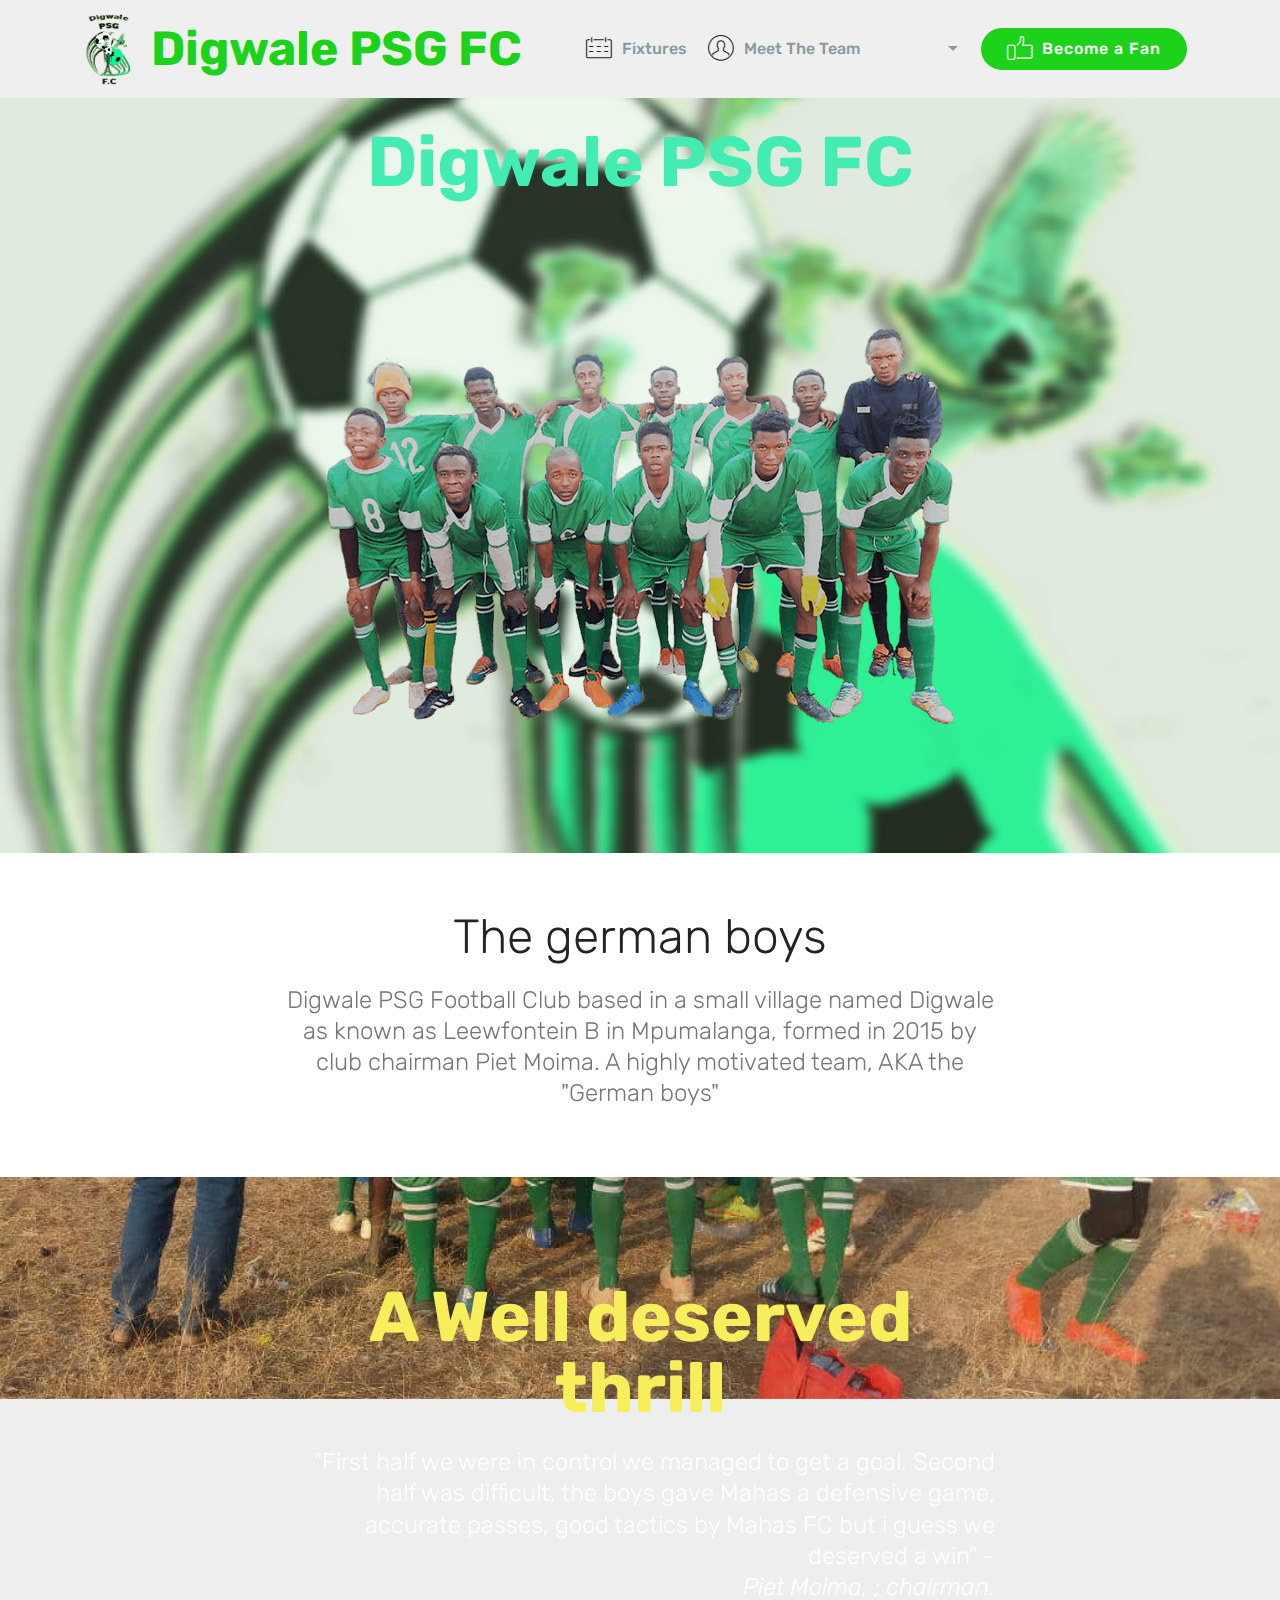
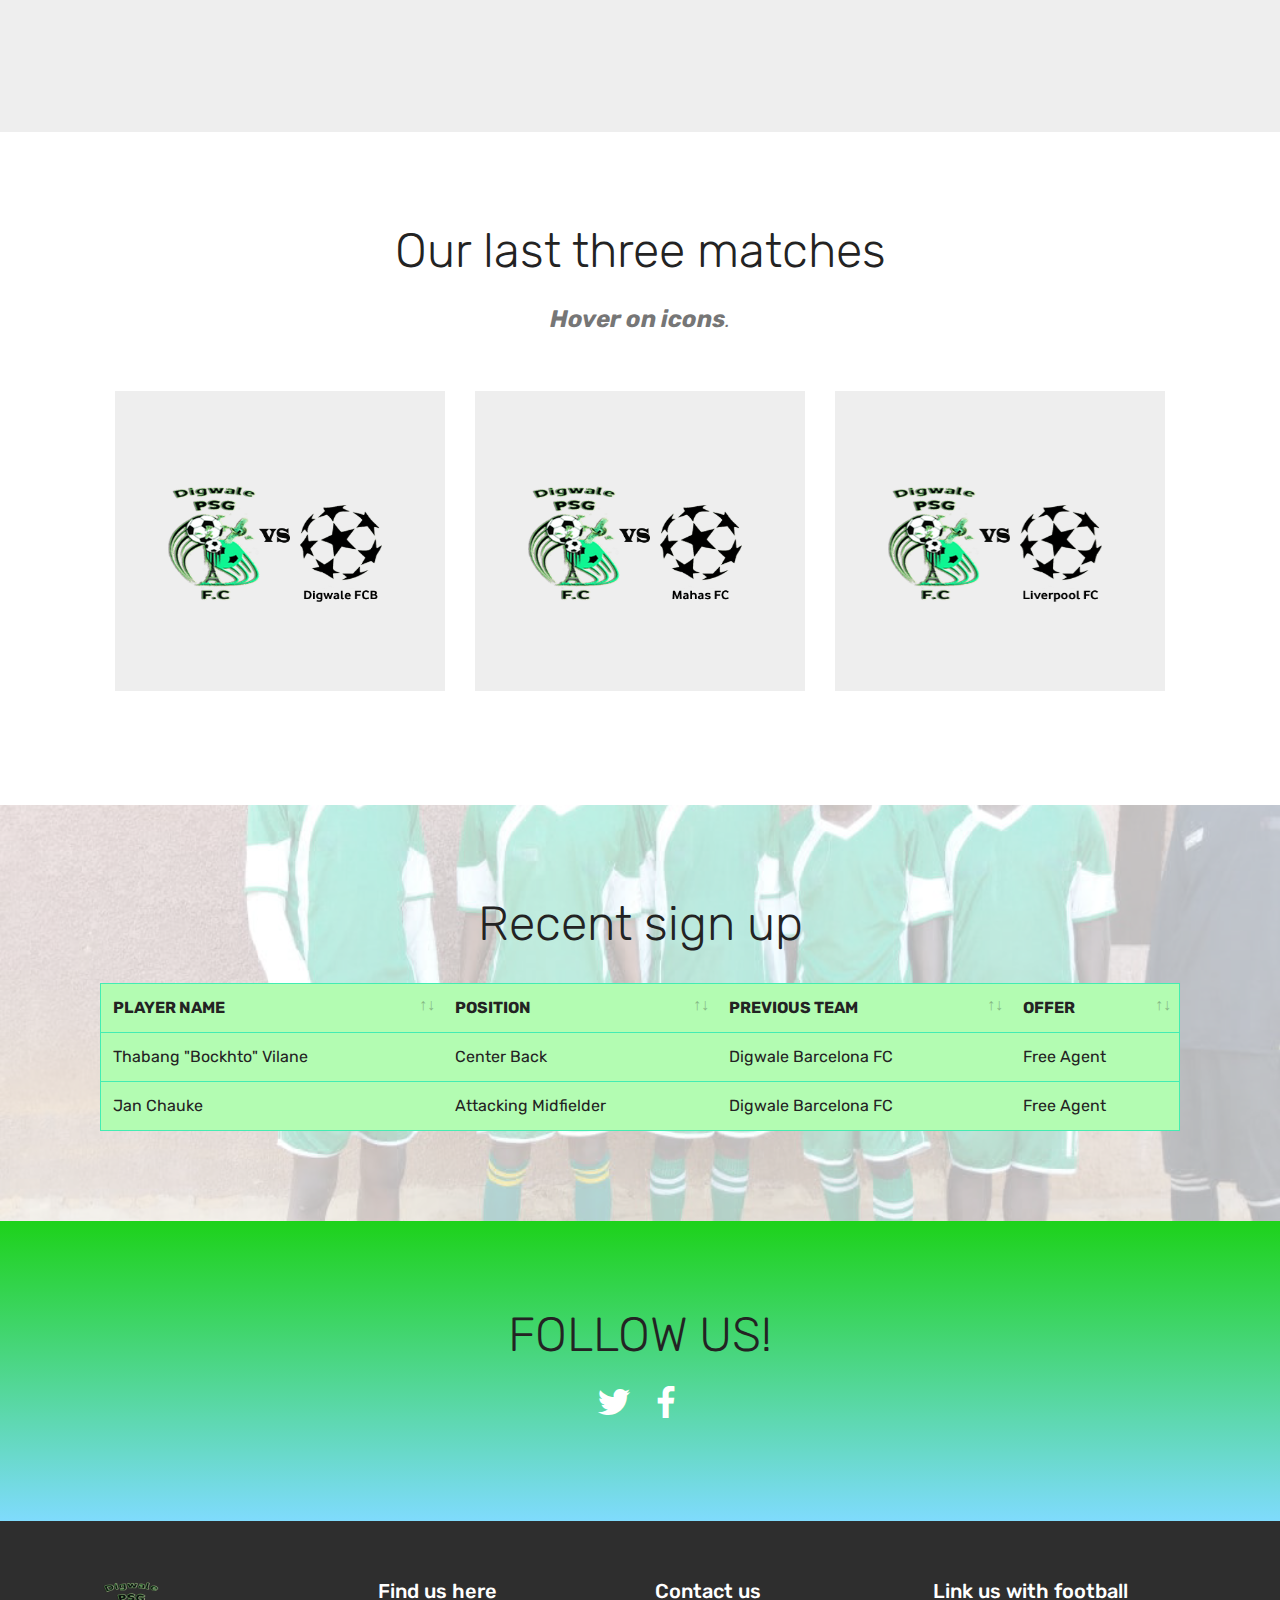
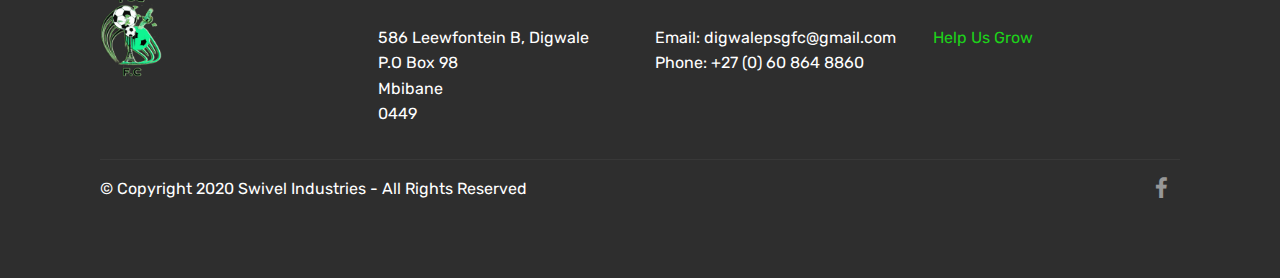
==== commit e7d26a41: "number update" ====
--- a/index.html
+++ b/index.html
@@ -42,7 +42,7 @@
             <div class="navbar-brand">
                 <span class="navbar-logo">
                     
-                         <a href="PSGHOME.html"><img src="assets/images/complete-logo-104x146.png" alt="Mobirise" title="" style="height: 5.1rem;"></a>
+                         <a href="index.html"><img src="assets/images/complete-logo-104x146.png" alt="Mobirise" title="" style="height: 5.1rem;"></a>
                     
                 </span>
                 <span class="navbar-caption-wrap"><a class="navbar-caption text-primary display-2" href="PSGHOME.html">Digwale PSG FC</a></span>
@@ -54,7 +54,7 @@
                         Fixtures</a>
                 </li>
                 <li class="nav-item dropdown">
-                    <a class="nav-link link text-warning dropdown-toggle display-4" href="Players.html" data-toggle="dropdown-submenu" aria-expanded="false"><span class="mbri-user mbr-iconfont mbr-iconfont-btn" style="color: rgb(35, 35, 35);"></span>
+                    <a class="nav-link link text-warning dropdown-toggle display-4" href="Players.html" data-toggle="dropdown-submenu" aria-expanded="true"><span class="mbri-user mbr-iconfont mbr-iconfont-btn" style="color: rgb(35, 35, 35);"></span>
                         Meet The Team &nbsp; &nbsp; &nbsp; &nbsp; &nbsp; &nbsp; &nbsp; &nbsp; &nbsp; &nbsp;&nbsp;</a><div class="dropdown-menu"><a class="text-warning dropdown-item display-4" href="Management.html">Management<br></a><a class="text-warning dropdown-item display-4" href="Players.html">Players</a><a class="text-warning dropdown-item display-4" href="https://facebook.com/DigwalePSGFC/community" target="_blank">Loyal Fans</a></div>
                 </li></ul>
             <div class="navbar-buttons mbr-section-btn"><a class="btn btn-sm btn-primary display-4" href="BecomeAfan.html"><span class="mbri-like mbr-iconfont mbr-iconfont-btn"></span>
@@ -63,7 +63,7 @@
     </nav>
 </section>
 
-<section class="engine"><a href="https://mobirise.info/g">how to build a site for free</a></section><section class="header4 cid-rPbxjijiwl mbr-parallax-background" id="header4-2">
+<section class="engine"><a href="https://mobirise.info/s">bootstrap theme</a></section><section class="header4 cid-rPbxjijiwl mbr-parallax-background" id="header4-2">
 
     
 
@@ -280,7 +280,7 @@
                     Contact us</h5>
                 <p class="mbr-text">
                     Email: digwalepsgfc@gmail.com
-                    <br>Phone: +27 (0) 60 8 864 0 &nbsp;<br><br></p>
+                    <br>Phone: +27 (0) 60 864 8860 &nbsp;<br><br></p>
             </div>
             <div class="col-12 col-md-3 mbr-fonts-style display-7">
                 <h5 class="pb-3">
--- a/assets/mobirise/css/mbr-additional.css
+++ b/assets/mobirise/css/mbr-additional.css
@@ -1306,7 +1306,7 @@
   width: 30px;
   height: 2px;
   border-right: 5px;
-  background-color: #ffffff;
+  background-color: #0ed20b;
 }
 .cid-rPbtZR1qXc button.navbar-toggler .hamburger span:nth-child(1) {
   top: 0;
--- a/assets/mobirise/css/mbr-additional.css
+++ b/assets/mobirise/css/mbr-additional.css
@@ -1306,7 +1306,7 @@
   width: 30px;
   height: 2px;
   border-right: 5px;
-  background-color: #ffffff;
+  background-color: #0ed20b;
 }
 .cid-rPbtZR1qXc button.navbar-toggler .hamburger span:nth-child(1) {
   top: 0;
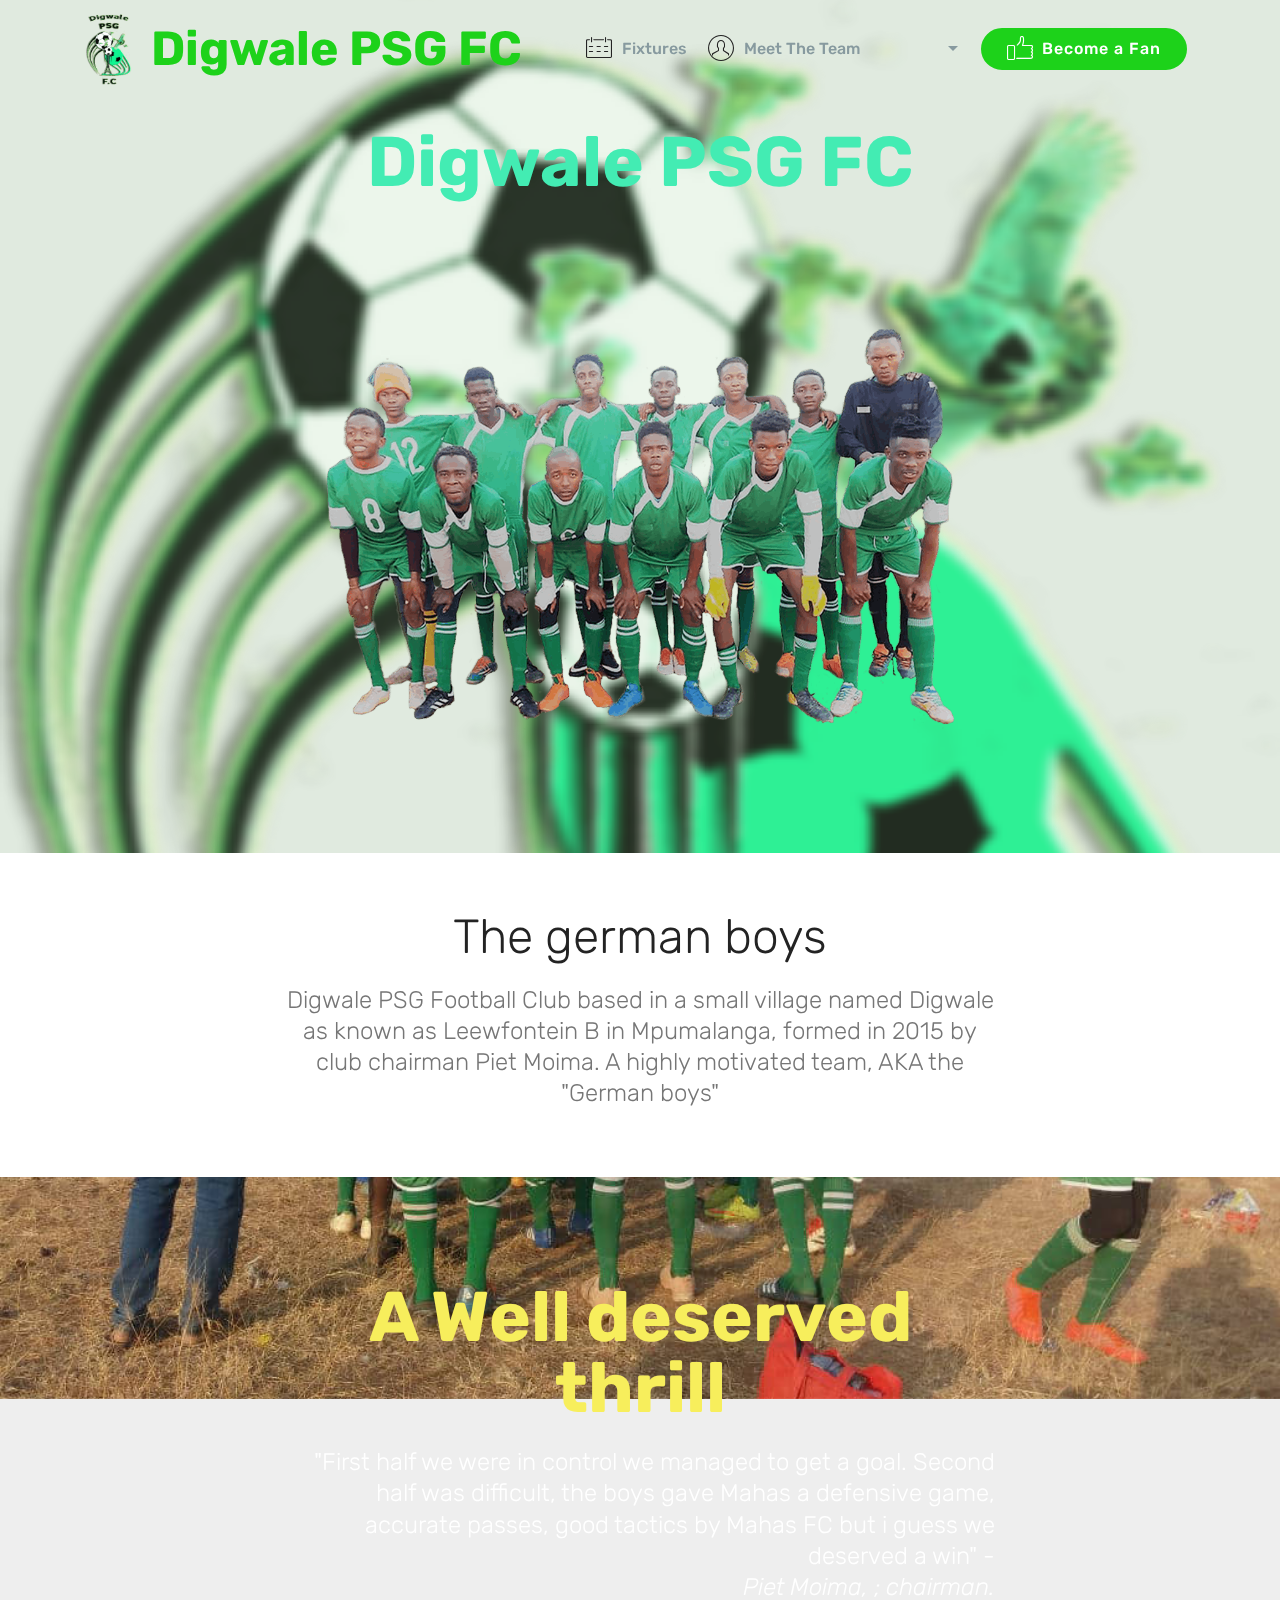
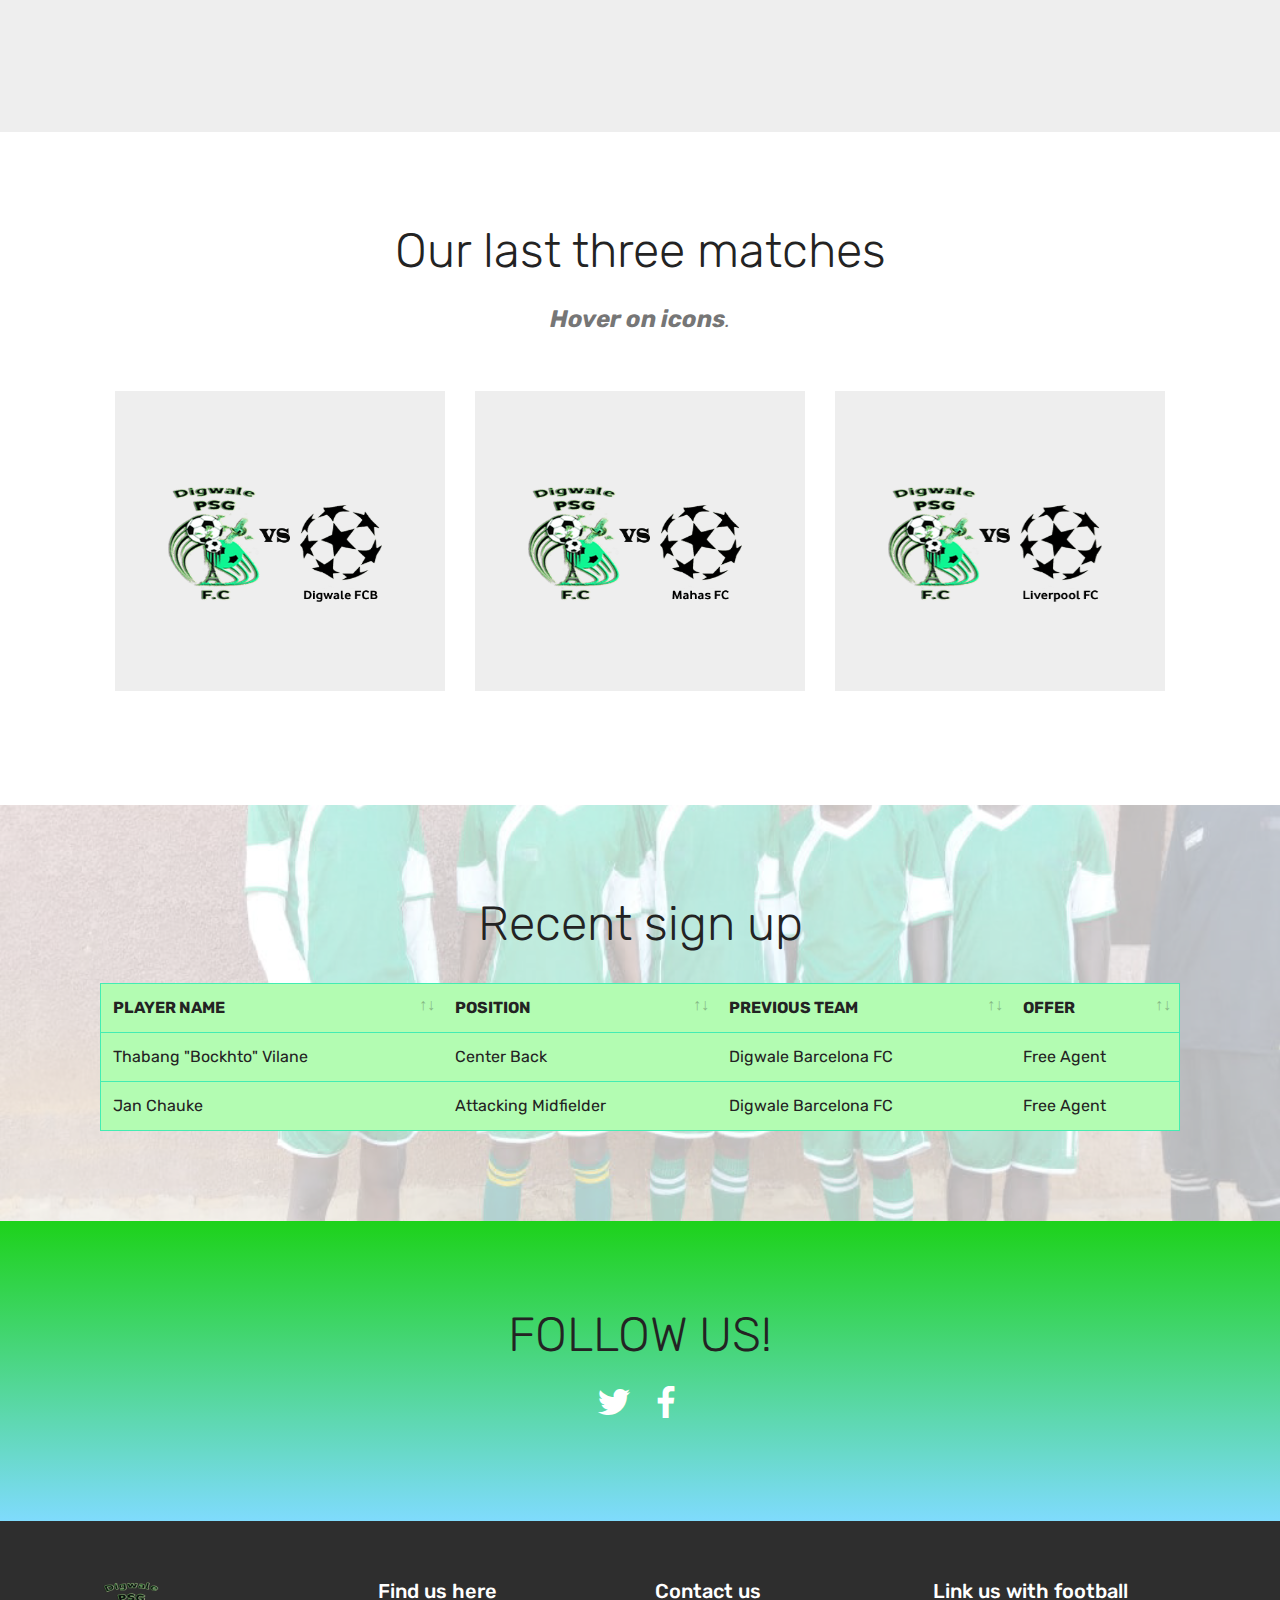
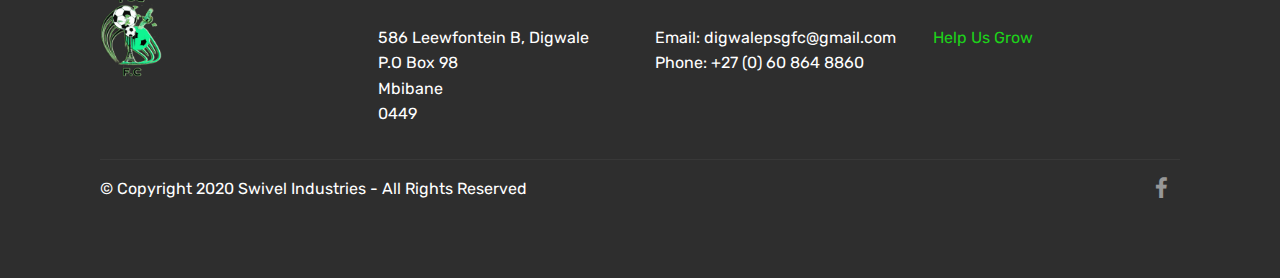
==== commit d3b927fa: "ccc" ====
--- a/index.html
+++ b/index.html
@@ -29,7 +29,7 @@
 
     
 
-    <nav class="navbar navbar-expand beta-menu navbar-dropdown align-items-center navbar-fixed-top navbar-toggleable-sm">
+    <nav class="navbar navbar-expand beta-menu navbar-dropdown align-items-center navbar-fixed-top navbar-toggleable-sm bg-color transparent">
         <button class="navbar-toggler navbar-toggler-right" type="button" data-toggle="collapse" data-target="#navbarSupportedContent" aria-controls="navbarSupportedContent" aria-expanded="false" aria-label="Toggle navigation">
             <div class="hamburger">
                 <span></span>
@@ -63,7 +63,7 @@
     </nav>
 </section>
 
-<section class="engine"><a href="https://mobirise.info/s">bootstrap theme</a></section><section class="header4 cid-rPbxjijiwl mbr-parallax-background" id="header4-2">
+<section class="engine"><a href="https://mobirise.info/t">free amp templates</a></section><section class="header4 cid-rPbxjijiwl mbr-parallax-background" id="header4-2">
 
     
 
--- a/assets/mobirise/css/mbr-additional.css
+++ b/assets/mobirise/css/mbr-additional.css
@@ -879,7 +879,7 @@
   width: 30px;
   height: 2px;
   border-right: 5px;
-  background-color: #ffffff;
+  background-color: #0ed20b;
 }
 .cid-rPbtZR1qXc button.navbar-toggler .hamburger span:nth-child(1) {
   top: 0;
@@ -1937,7 +1937,7 @@
   width: 30px;
   height: 2px;
   border-right: 5px;
-  background-color: #ffffff;
+  background-color: #0ed20b;
 }
 .cid-rPbtZR1qXc button.navbar-toggler .hamburger span:nth-child(1) {
   top: 0;
@@ -2581,7 +2581,7 @@
   width: 30px;
   height: 2px;
   border-right: 5px;
-  background-color: #ffffff;
+  background-color: #0ed20b;
 }
 .cid-rPbtZR1qXc button.navbar-toggler .hamburger span:nth-child(1) {
   top: 0;
@@ -2991,7 +2991,7 @@
   width: 30px;
   height: 2px;
   border-right: 5px;
-  background-color: #ffffff;
+  background-color: #0ed20b;
 }
 .cid-rPbtZR1qXc button.navbar-toggler .hamburger span:nth-child(1) {
   top: 0;
@@ -3545,7 +3545,7 @@
   width: 30px;
   height: 2px;
   border-right: 5px;
-  background-color: #ffffff;
+  background-color: #0ed20b;
 }
 .cid-rPbtZR1qXc button.navbar-toggler .hamburger span:nth-child(1) {
   top: 0;
--- a/assets/mobirise/css/mbr-additional.css
+++ b/assets/mobirise/css/mbr-additional.css
@@ -879,7 +879,7 @@
   width: 30px;
   height: 2px;
   border-right: 5px;
-  background-color: #ffffff;
+  background-color: #0ed20b;
 }
 .cid-rPbtZR1qXc button.navbar-toggler .hamburger span:nth-child(1) {
   top: 0;
@@ -1937,7 +1937,7 @@
   width: 30px;
   height: 2px;
   border-right: 5px;
-  background-color: #ffffff;
+  background-color: #0ed20b;
 }
 .cid-rPbtZR1qXc button.navbar-toggler .hamburger span:nth-child(1) {
   top: 0;
@@ -2581,7 +2581,7 @@
   width: 30px;
   height: 2px;
   border-right: 5px;
-  background-color: #ffffff;
+  background-color: #0ed20b;
 }
 .cid-rPbtZR1qXc button.navbar-toggler .hamburger span:nth-child(1) {
   top: 0;
@@ -2991,7 +2991,7 @@
   width: 30px;
   height: 2px;
   border-right: 5px;
-  background-color: #ffffff;
+  background-color: #0ed20b;
 }
 .cid-rPbtZR1qXc button.navbar-toggler .hamburger span:nth-child(1) {
   top: 0;
@@ -3545,7 +3545,7 @@
   width: 30px;
   height: 2px;
   border-right: 5px;
-  background-color: #ffffff;
+  background-color: #0ed20b;
 }
 .cid-rPbtZR1qXc button.navbar-toggler .hamburger span:nth-child(1) {
   top: 0;
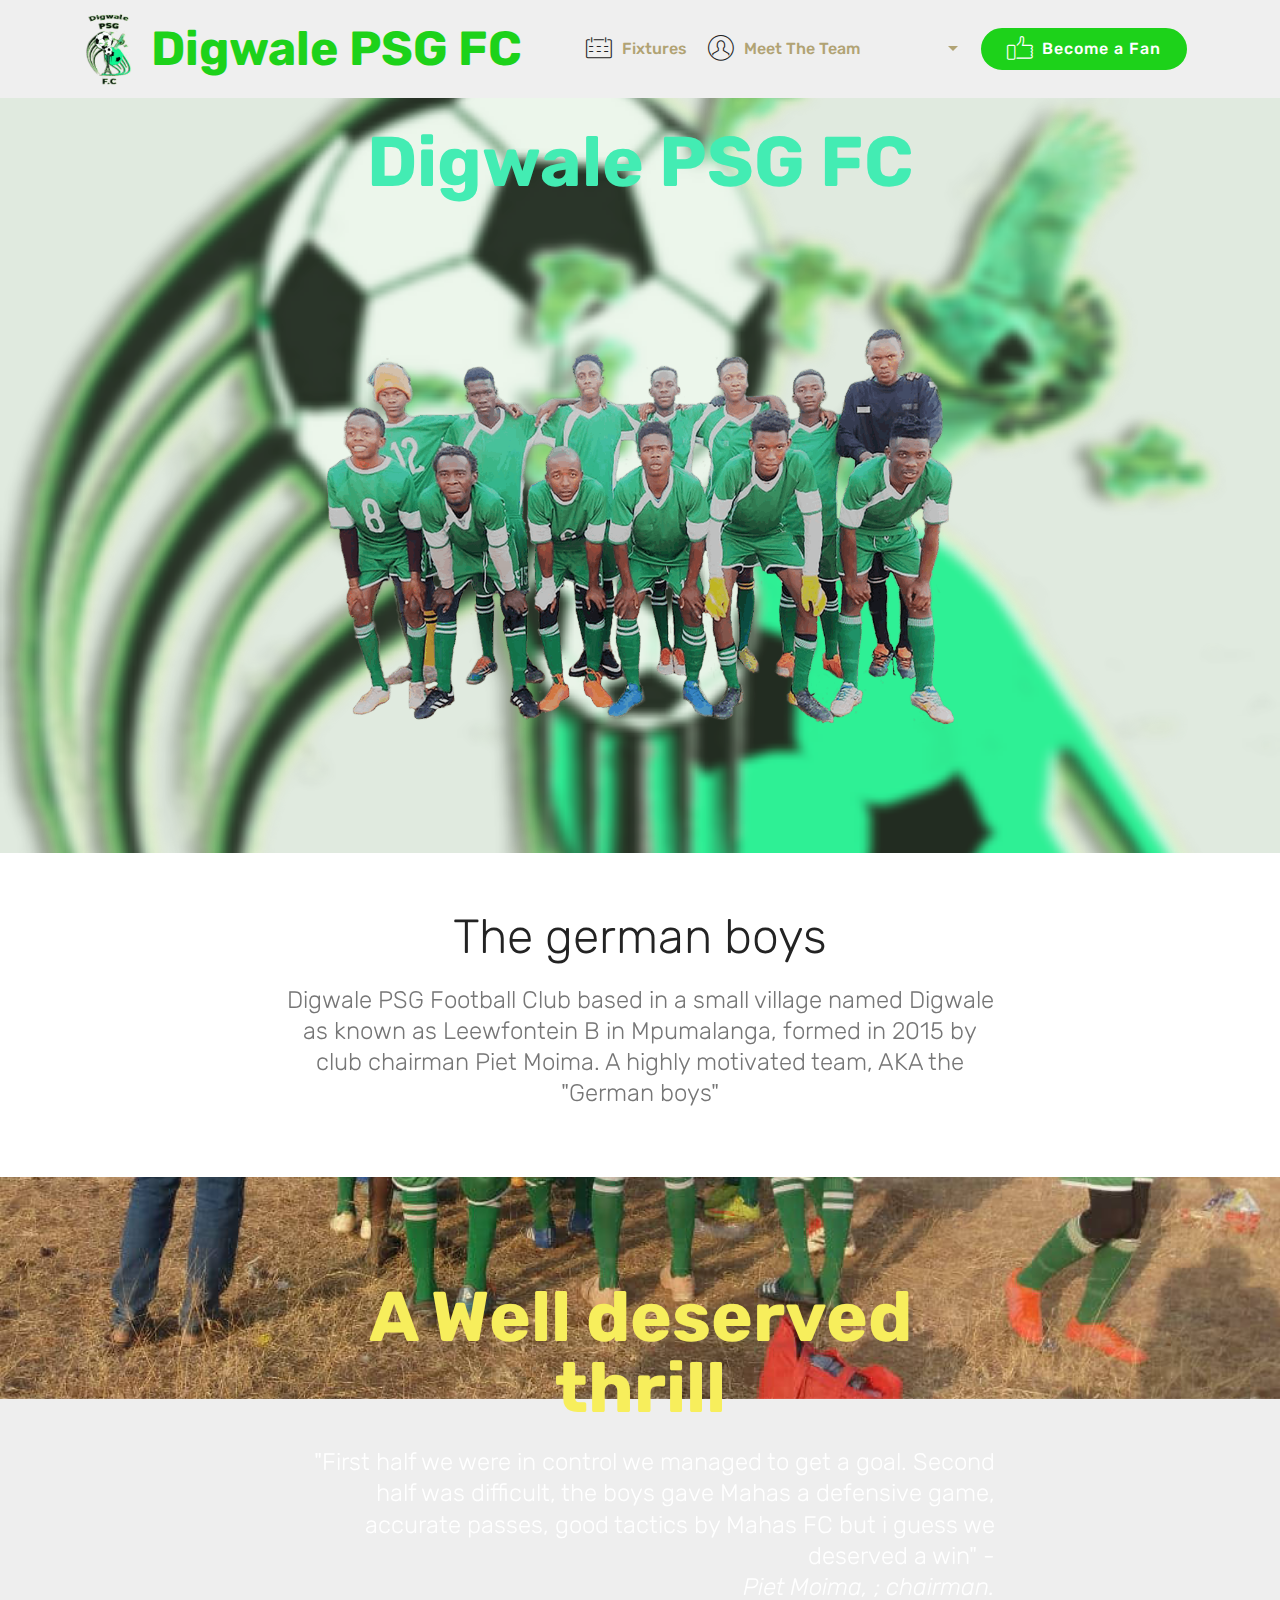
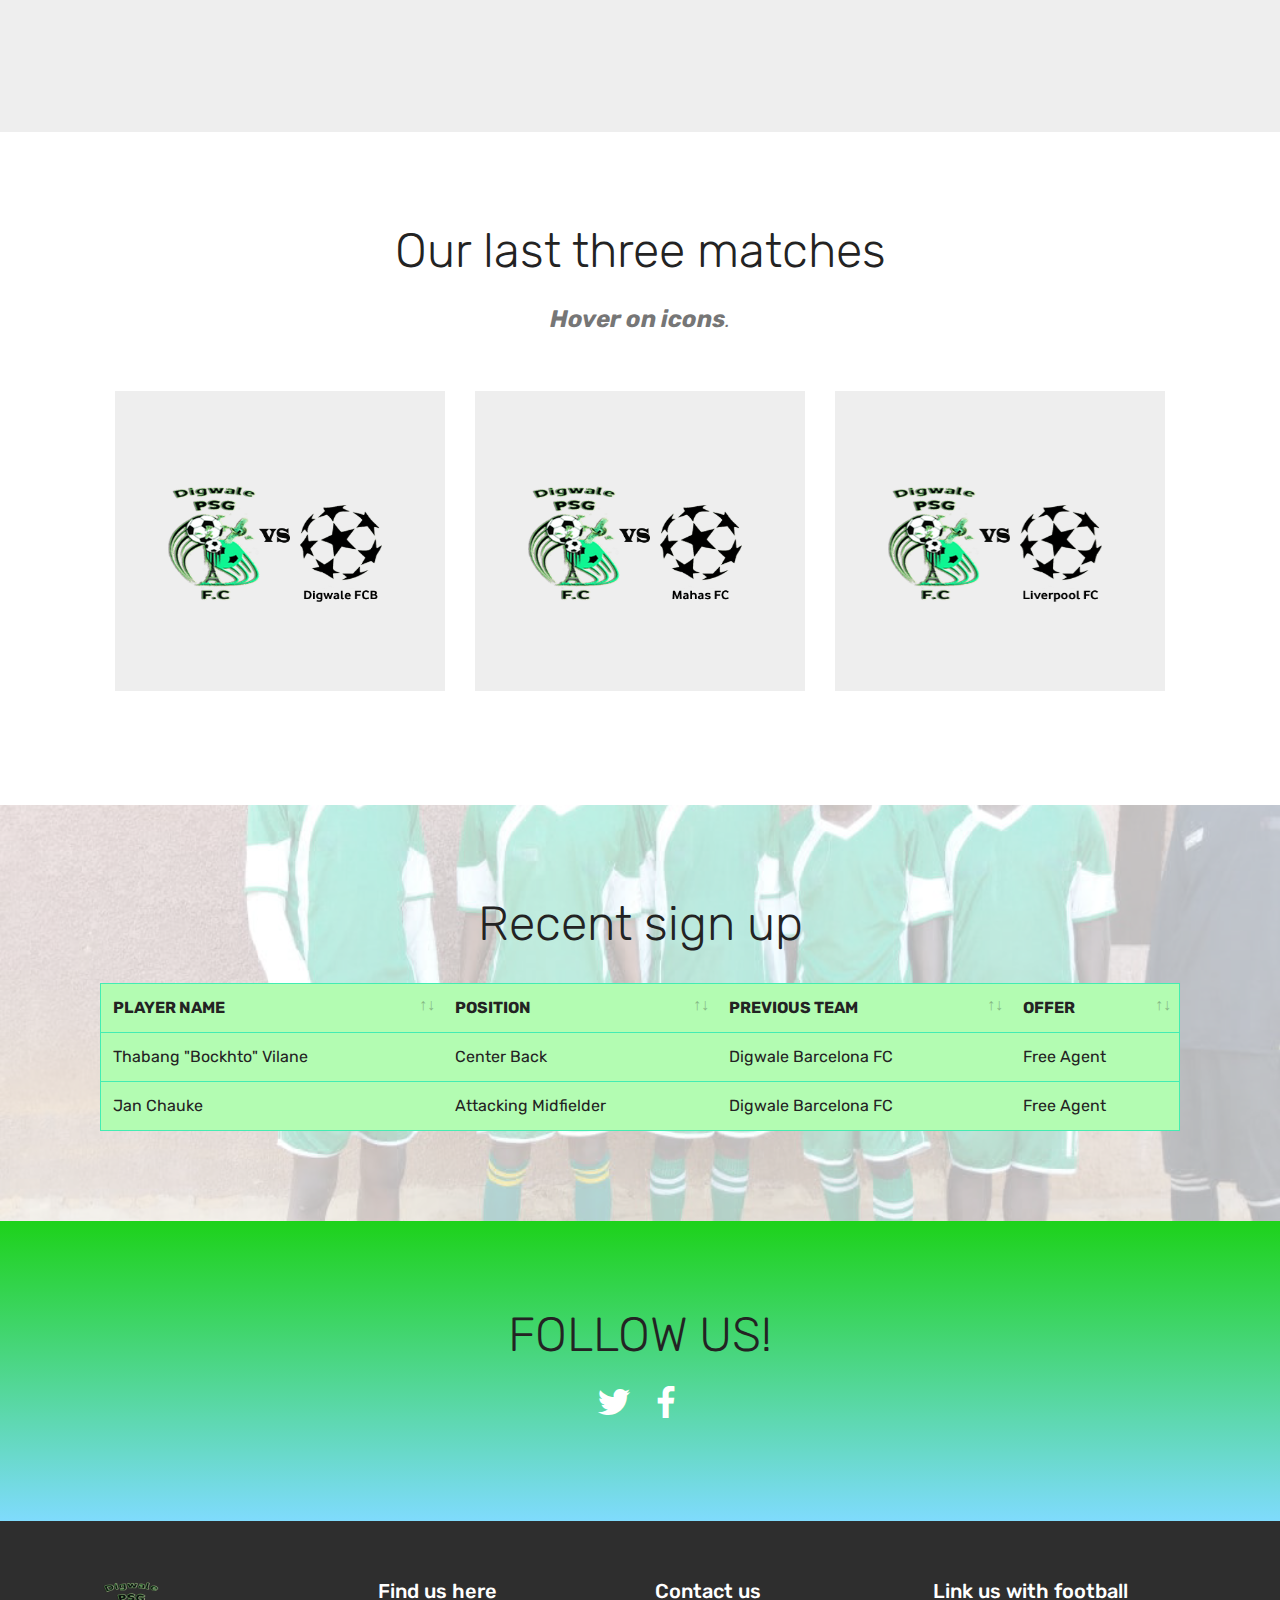
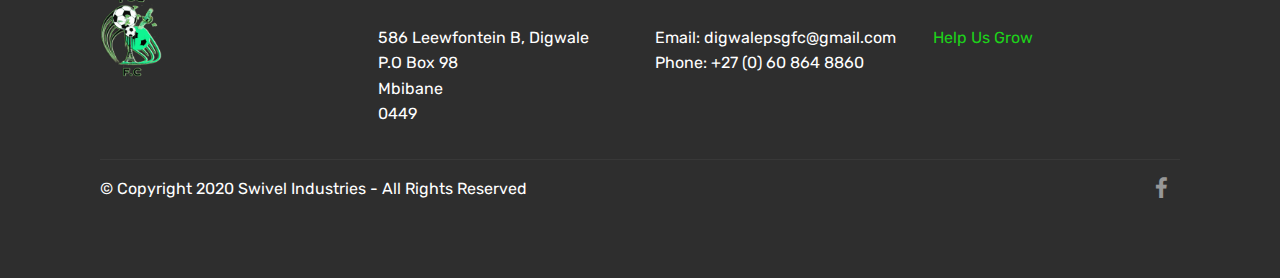
==== commit ecb77f6e: "hguj" ====
--- a/index.html
+++ b/index.html
@@ -29,7 +29,7 @@
 
     
 
-    <nav class="navbar navbar-expand beta-menu navbar-dropdown align-items-center navbar-fixed-top navbar-toggleable-sm bg-color transparent">
+    <nav class="navbar navbar-expand beta-menu navbar-dropdown align-items-center navbar-fixed-top navbar-toggleable-sm">
         <button class="navbar-toggler navbar-toggler-right" type="button" data-toggle="collapse" data-target="#navbarSupportedContent" aria-controls="navbarSupportedContent" aria-expanded="false" aria-label="Toggle navigation">
             <div class="hamburger">
                 <span></span>
@@ -50,12 +50,12 @@
         </div>
         <div class="collapse navbar-collapse" id="navbarSupportedContent">
             <ul class="navbar-nav nav-dropdown" data-app-modern-menu="true"><li class="nav-item">
-                    <a class="nav-link link text-warning display-4" href="Fixtures.html"><span class="mbri-calendar mbr-iconfont mbr-iconfont-btn" style="color: rgb(35, 35, 35);"></span>
+                    <a class="nav-link link text-danger display-4" href="Fixtures.html"><span class="mbri-calendar mbr-iconfont mbr-iconfont-btn" style="color: rgb(35, 35, 35);"></span>
                         Fixtures</a>
                 </li>
-                <li class="nav-item dropdown">
-                    <a class="nav-link link text-warning dropdown-toggle display-4" href="Players.html" data-toggle="dropdown-submenu" aria-expanded="true"><span class="mbri-user mbr-iconfont mbr-iconfont-btn" style="color: rgb(35, 35, 35);"></span>
-                        Meet The Team &nbsp; &nbsp; &nbsp; &nbsp; &nbsp; &nbsp; &nbsp; &nbsp; &nbsp; &nbsp;&nbsp;</a><div class="dropdown-menu"><a class="text-warning dropdown-item display-4" href="Management.html">Management<br></a><a class="text-warning dropdown-item display-4" href="Players.html">Players</a><a class="text-warning dropdown-item display-4" href="https://facebook.com/DigwalePSGFC/community" target="_blank">Loyal Fans</a></div>
+                <li class="nav-item dropdown open">
+                    <a class="nav-link link dropdown-toggle text-danger display-4" href="Players.html" data-toggle="dropdown-submenu" aria-expanded="true"><span class="mbri-user mbr-iconfont mbr-iconfont-btn" style="color: rgb(35, 35, 35);"></span>
+                        Meet The Team &nbsp; &nbsp; &nbsp; &nbsp; &nbsp; &nbsp; &nbsp; &nbsp; &nbsp; &nbsp;&nbsp;</a><div class="dropdown-menu"><a class="dropdown-item text-danger display-4" href="Management.html">Management<br></a><a class="dropdown-item text-danger display-4" href="Players.html">Players</a><a class="dropdown-item text-danger display-4" href="https://facebook.com/DigwalePSGFC/community" target="_blank">Loyal Fans</a></div>
                 </li></ul>
             <div class="navbar-buttons mbr-section-btn"><a class="btn btn-sm btn-primary display-4" href="BecomeAfan.html"><span class="mbri-like mbr-iconfont mbr-iconfont-btn"></span>
                     Become a Fan</a></div>
@@ -63,7 +63,7 @@
     </nav>
 </section>
 
-<section class="engine"><a href="https://mobirise.info/t">free amp templates</a></section><section class="header4 cid-rPbxjijiwl mbr-parallax-background" id="header4-2">
+<section class="engine"><a href="https://mobirise.info/j">website templates</a></section><section class="header4 cid-rPbxjijiwl mbr-parallax-background" id="header4-2">
 
     
 
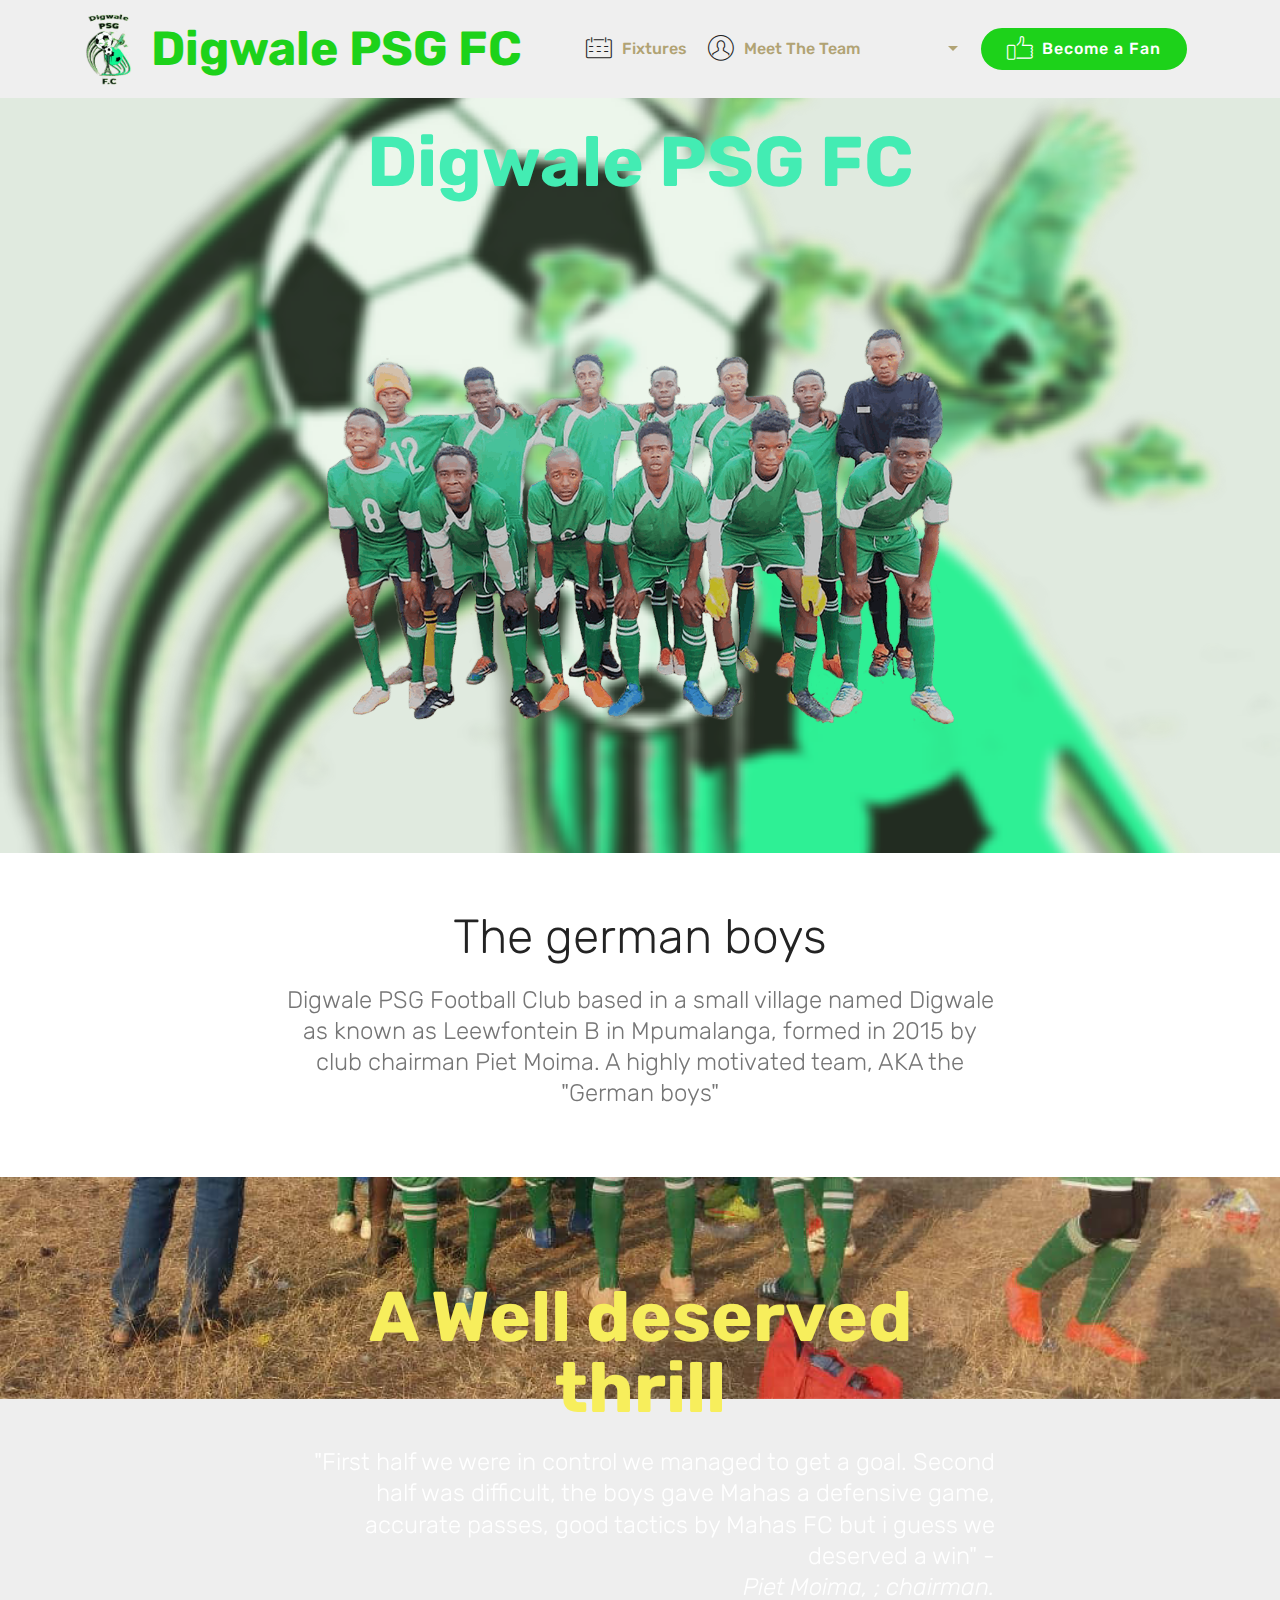
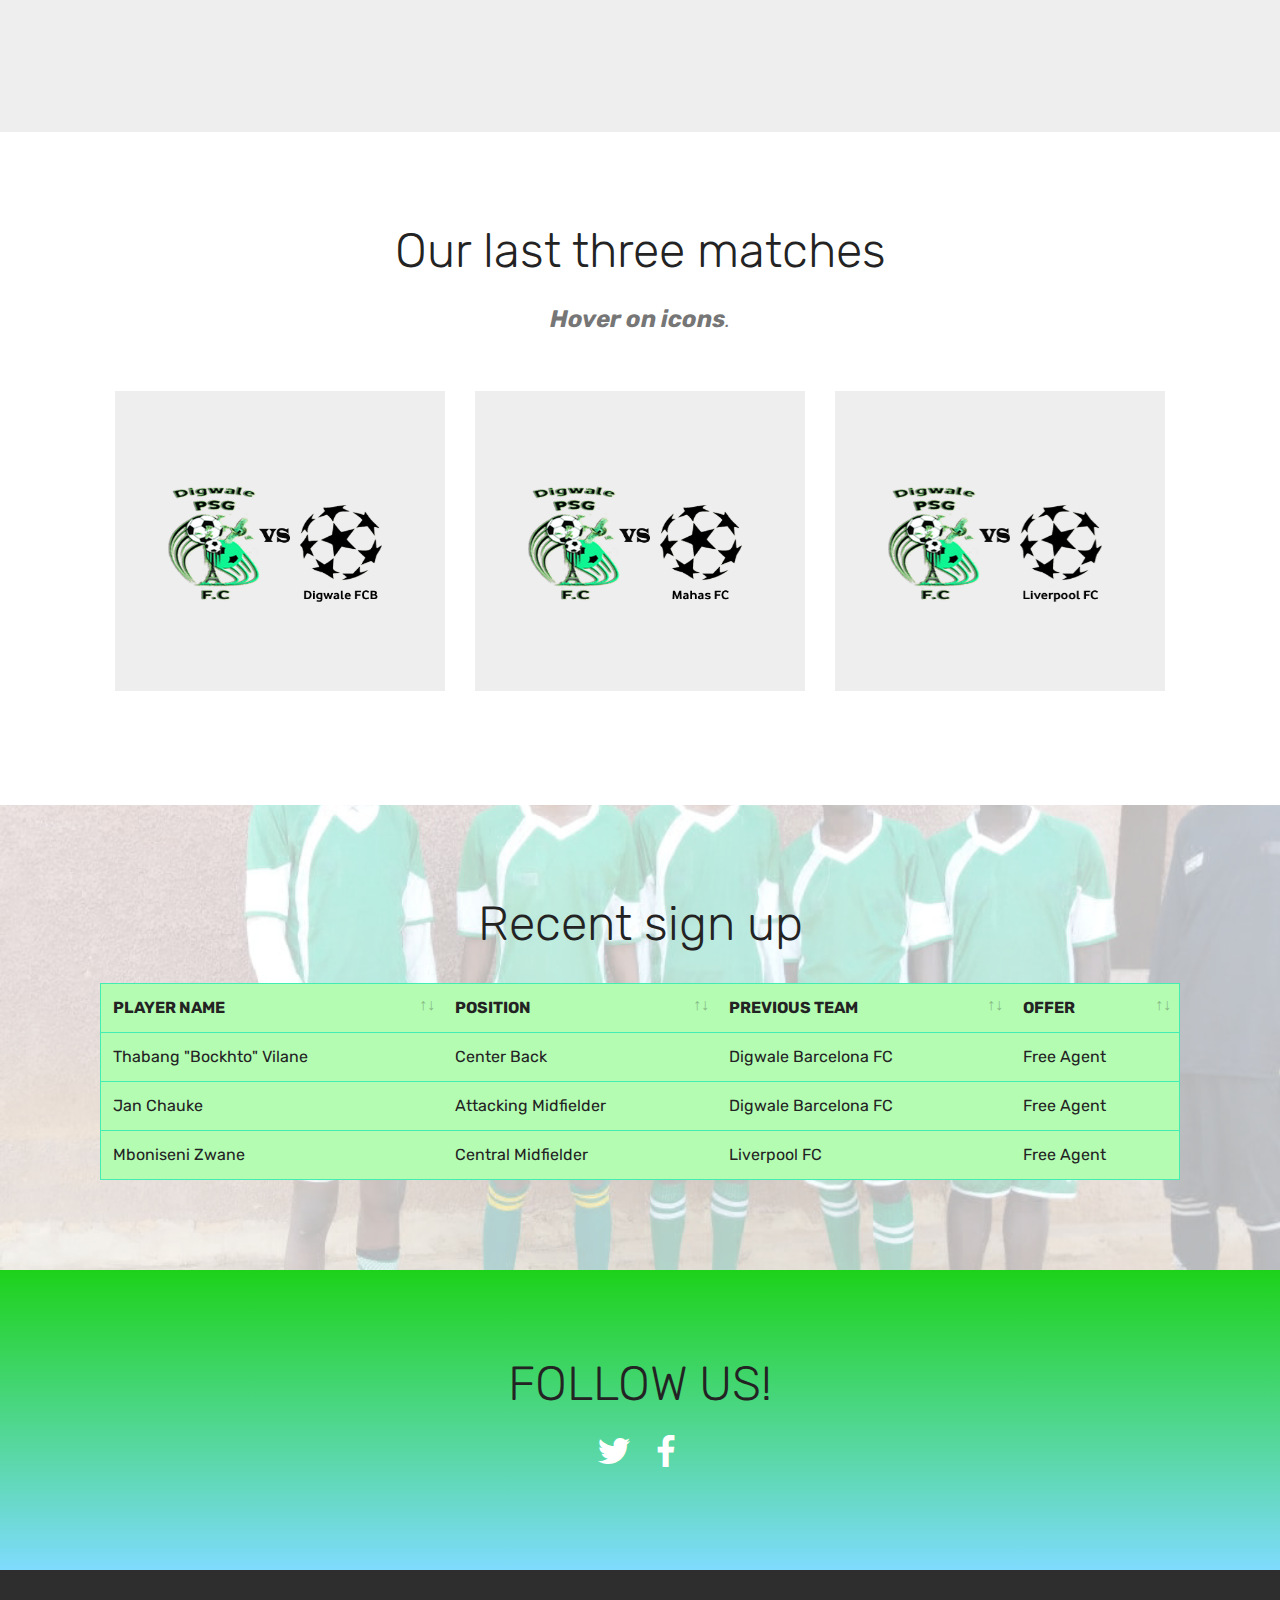
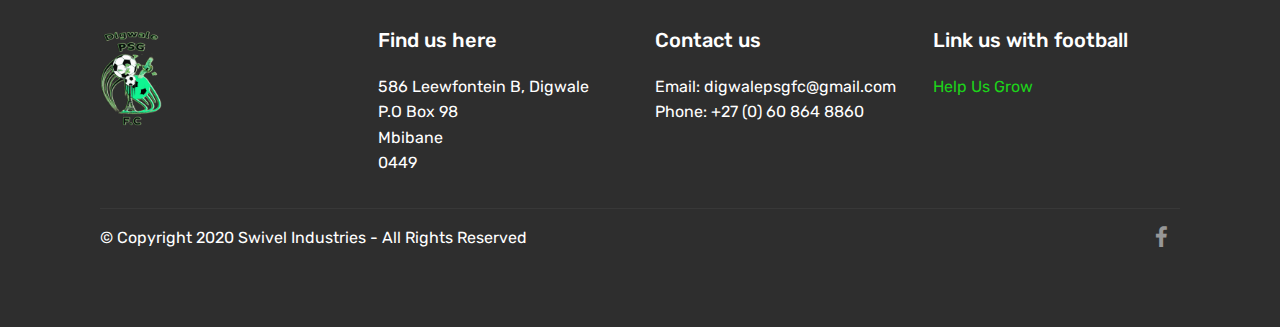
==== commit e7bf4b2b: "player update" ====
--- a/index.html
+++ b/index.html
@@ -53,7 +53,7 @@
                     <a class="nav-link link text-danger display-4" href="Fixtures.html"><span class="mbri-calendar mbr-iconfont mbr-iconfont-btn" style="color: rgb(35, 35, 35);"></span>
                         Fixtures</a>
                 </li>
-                <li class="nav-item dropdown open">
+                <li class="nav-item dropdown">
                     <a class="nav-link link dropdown-toggle text-danger display-4" href="Players.html" data-toggle="dropdown-submenu" aria-expanded="true"><span class="mbri-user mbr-iconfont mbr-iconfont-btn" style="color: rgb(35, 35, 35);"></span>
                         Meet The Team &nbsp; &nbsp; &nbsp; &nbsp; &nbsp; &nbsp; &nbsp; &nbsp; &nbsp; &nbsp;&nbsp;</a><div class="dropdown-menu"><a class="dropdown-item text-danger display-4" href="Management.html">Management<br></a><a class="dropdown-item text-danger display-4" href="Players.html">Players</a><a class="dropdown-item text-danger display-4" href="https://facebook.com/DigwalePSGFC/community" target="_blank">Loyal Fans</a></div>
                 </li></ul>
@@ -63,7 +63,7 @@
     </nav>
 </section>
 
-<section class="engine"><a href="https://mobirise.info/j">website templates</a></section><section class="header4 cid-rPbxjijiwl mbr-parallax-background" id="header4-2">
+<section class="engine"><a href="https://mobirise.info/o">portfolio web templates</a></section><section class="header4 cid-rPbxjijiwl mbr-parallax-background" id="header4-2">
 
     
 
@@ -212,7 +212,12 @@
                 
                 
                 
-              <td class="body-item mbr-fonts-style display-7">Jan Chauke</td><td class="body-item mbr-fonts-style display-7">Attacking Midfielder</td><td class="body-item mbr-fonts-style display-7">Digwale Barcelona FC</td><td class="body-item mbr-fonts-style display-7">Free Agent</td></tr></tbody>
+              <td class="body-item mbr-fonts-style display-7">Jan Chauke</td><td class="body-item mbr-fonts-style display-7">Attacking Midfielder</td><td class="body-item mbr-fonts-style display-7">Digwale Barcelona FC</td><td class="body-item mbr-fonts-style display-7">Free Agent</td></tr><tr> 
+                
+                
+                
+                
+              <td class="body-item mbr-fonts-style display-7">Mboniseni Zwane</td><td class="body-item mbr-fonts-style display-7">Central Midfielder</td><td class="body-item mbr-fonts-style display-7">Liverpool FC</td><td class="body-item mbr-fonts-style display-7">Free Agent</td></tr></tbody>
           </table>
         </div>
         <div class="container table-info-container">
